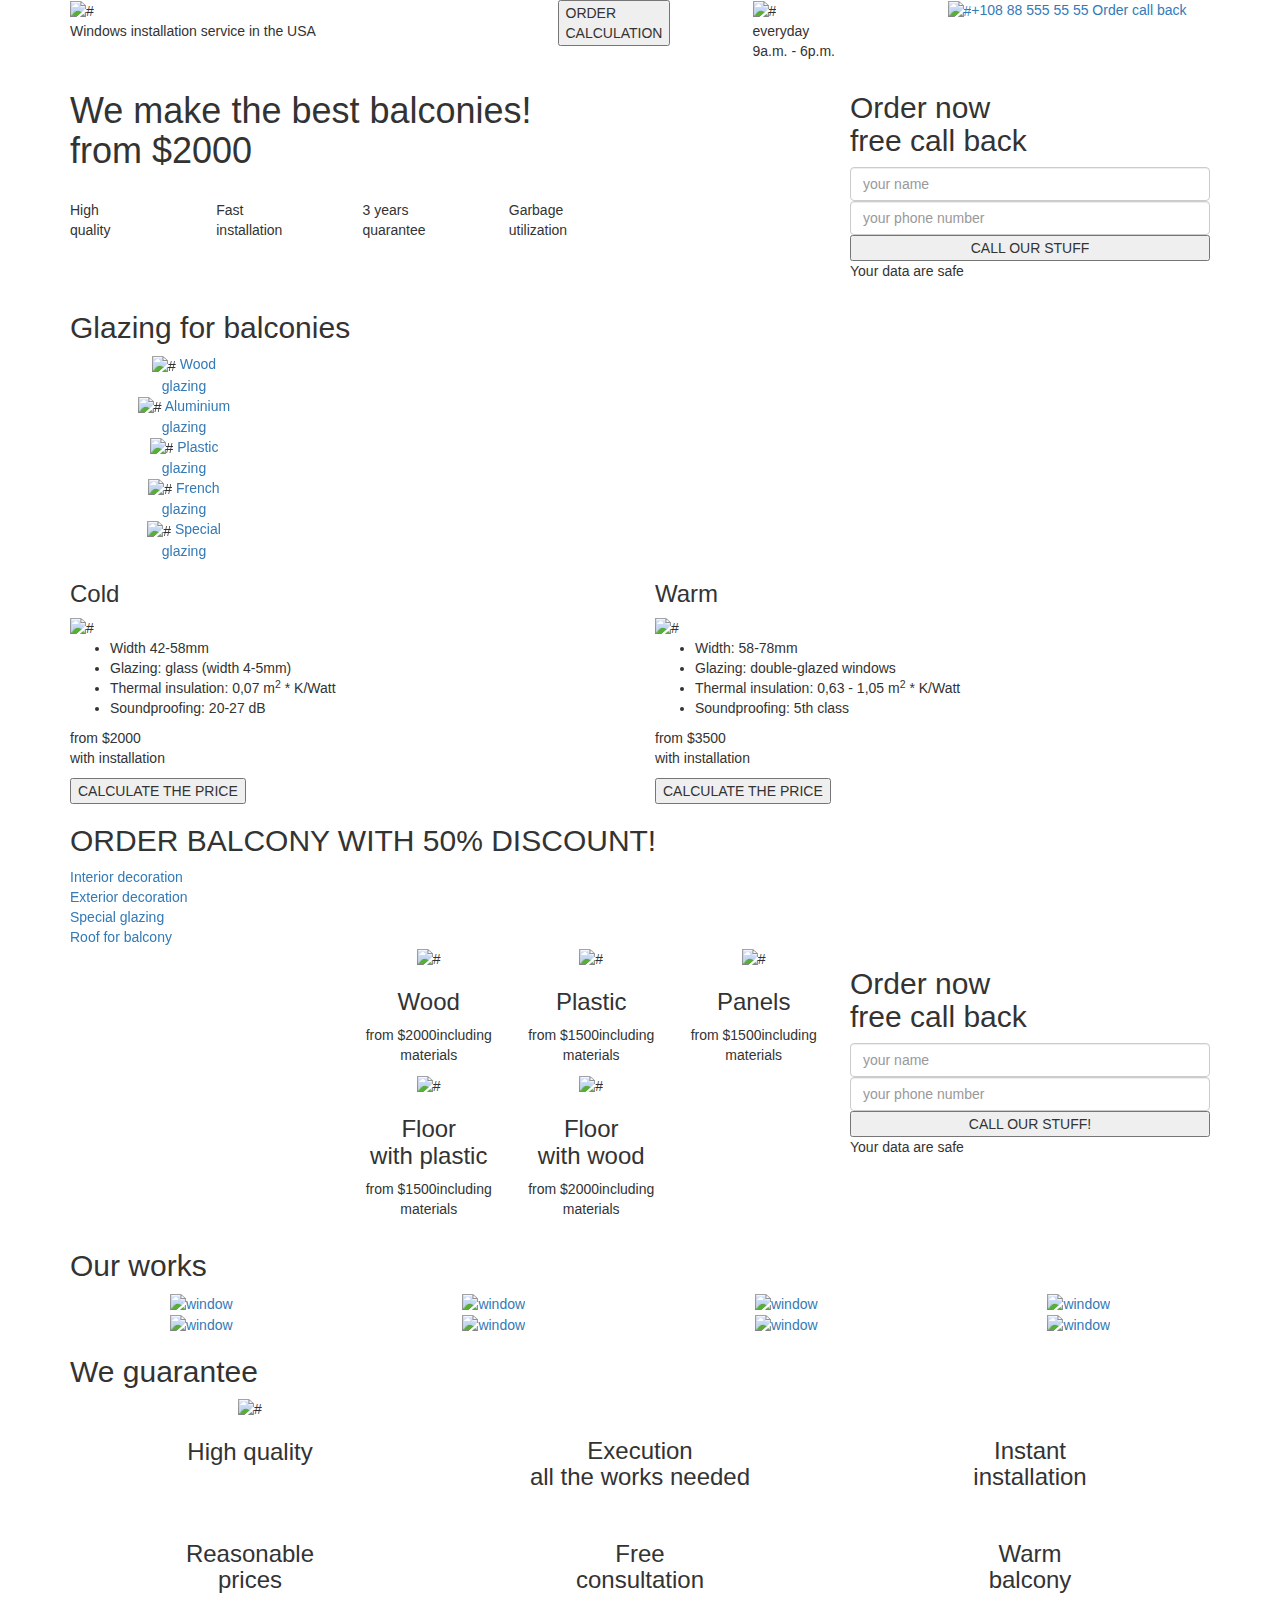
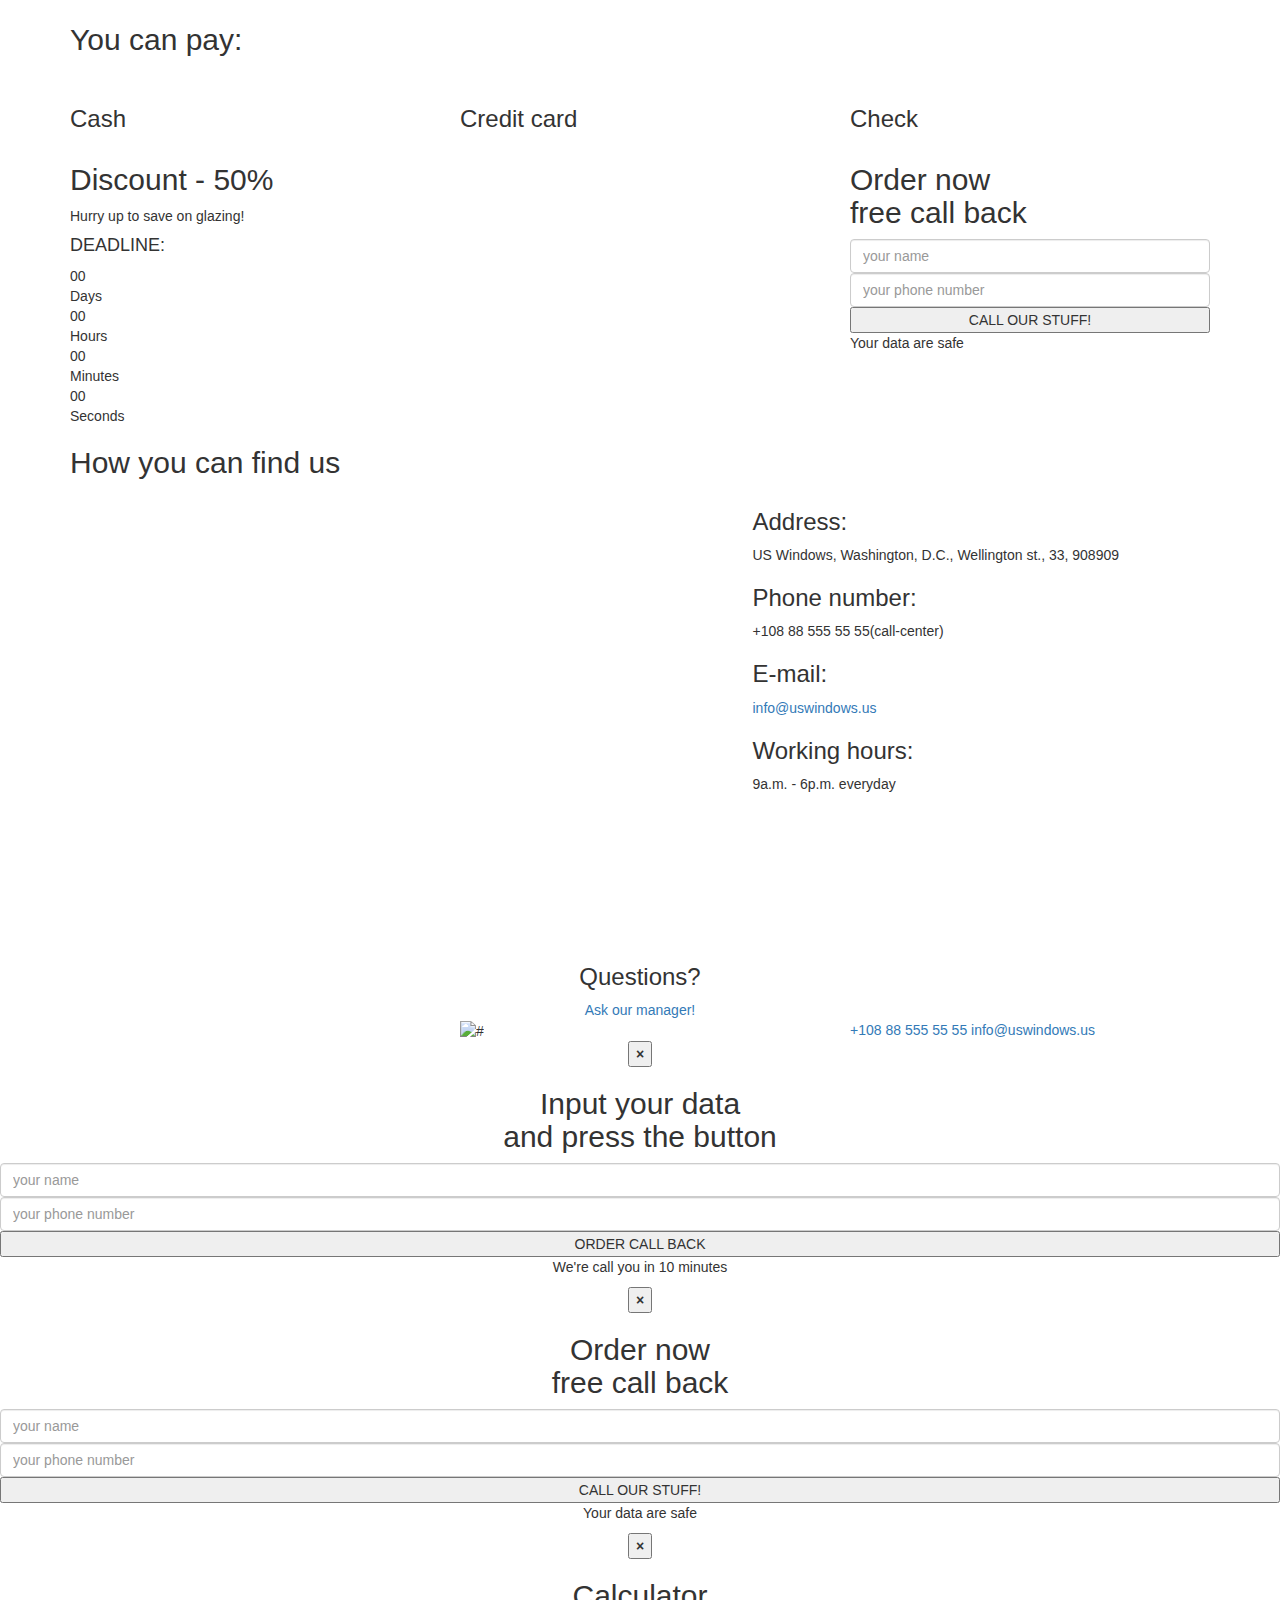
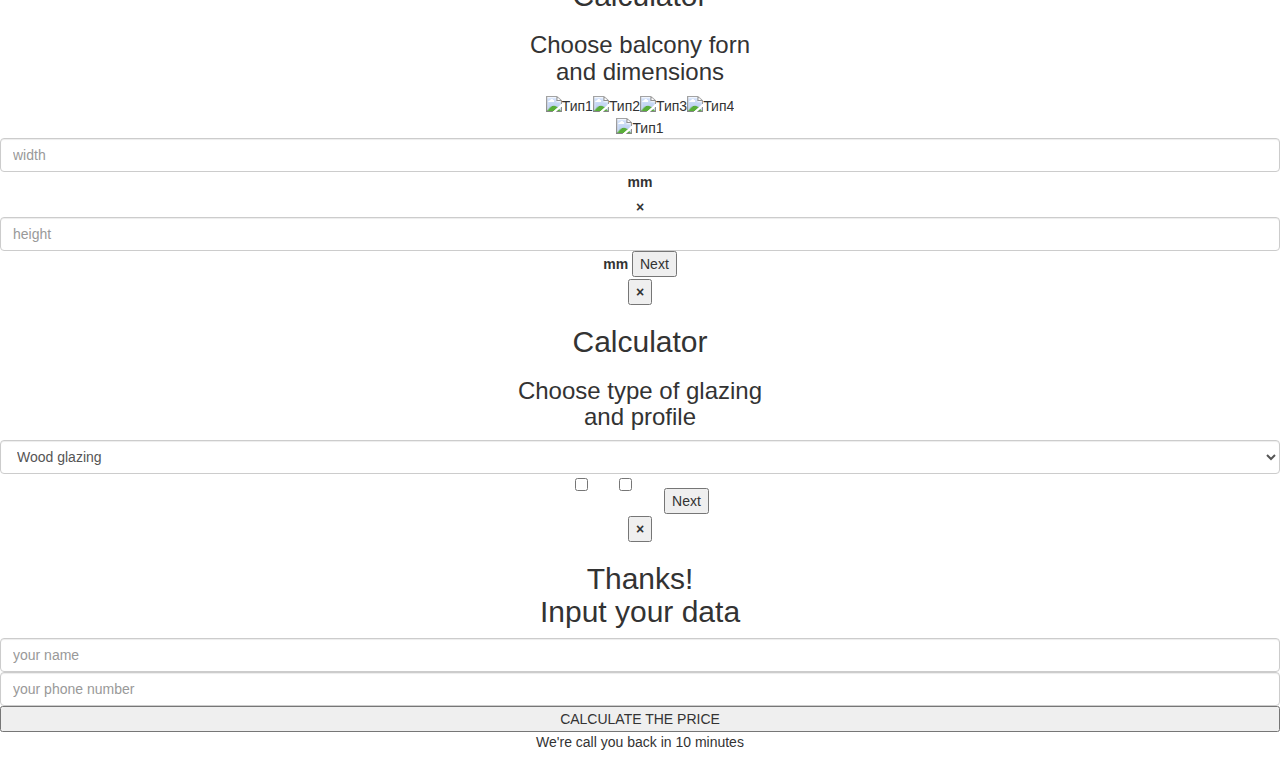
==== USWindows/index.html @ 5ca2c66a "US Windows website" ====
<!DOCTYPE html><html lang="en"><head><meta charset="utf-8"><meta http-equiv="X-UA-Compatible" content="IE=edge"><meta name="viewport" content="width=device-width,initial-scale=1"><link rel="icon" href="/favicon.ico"><title>USA Windows</title><link href="assets/css/bootstrap.css" rel="stylesheet"><!-- Favicon --><link rel="apple-touch-icon" sizes="57x57" href="assets/img/favicon/apple-icon-57x57.png"><link rel="apple-touch-icon" sizes="60x60" href="assets/img/favicon/apple-icon-60x60.png"><link rel="apple-touch-icon" sizes="72x72" href="assets/img/favicon/apple-icon-72x72.png"><link rel="apple-touch-icon" sizes="76x76" href="assets/img/favicon/apple-icon-76x76.png"><link rel="apple-touch-icon" sizes="114x114" href="assets/img/favicon/apple-icon-114x114.png"><link rel="apple-touch-icon" sizes="120x120" href="assets/img/favicon/apple-icon-120x120.png"><link rel="apple-touch-icon" sizes="144x144" href="assets/img/favicon/apple-icon-144x144.png"><link rel="apple-touch-icon" sizes="152x152" href="assets/img/favicon/apple-icon-152x152.png"><link rel="apple-touch-icon" sizes="180x180" href="assets/img/favicon/apple-icon-180x180.png"><link rel="icon" type="image/png" sizes="192x192" href="assets/img/favicon/android-icon-192x192.png"><link rel="icon" type="image/png" sizes="32x32" href="assets/img/favicon/favicon-32x32.png"><link rel="icon" type="image/png" sizes="96x96" href="assets/img/favicon/favicon-96x96.png"><link rel="icon" type="image/png" sizes="16x16" href="assets/img/favicon/favicon-16x16.png"><link rel="manifest" href="assets/img/favicon/manifest.json"><meta name="msapplication-TileColor" content="#ffffff"><meta name="msapplication-TileImage" content="assets/img/favicon/ms-icon-144x144.png"><meta name="theme-color" content="#ffffff"><!-- OGTags --><!-- Primary Meta Tags --><title>USA Windows</title><meta name="title" content="USA Windows"><meta name="description" content="Number one windows installation service in the USA"><!-- Open Graph / Facebook --><meta property="og:type" content="website"><meta property="og:url" content="https://metatags.io/"><meta property="og:title" content="USA Windows"><meta property="og:description" content="Number one windows installation service in the USA"><meta property="og:image" content="https://metatags.io/assets/meta-tags-16a33a6a8531e519cc0936fbba0ad904e52d35f34a46c97a2c9f6f7dd7d336f2.png"><!-- Twitter --><meta property="twitter:card" content="summary_large_image"><meta property="twitter:url" content="https://metatags.io/"><meta property="twitter:title" content="USA Windows"><meta property="twitter:description" content="Number one windows installation service in the USA"><meta property="twitter:image" content="https://metatags.io/assets/meta-tags-16a33a6a8531e519cc0936fbba0ad904e52d35f34a46c97a2c9f6f7dd7d336f2.png"><!-- Style --><link href="/assets/css/style.min.css" rel="stylesheet"></head><body><!-- Header --><header class="header"><div class="container"><div class="row"><div class="col-md-5 col-sm-3 col-xs-12"><div class="logo"><div class="logo_img"><img src="assets/img/header/logo.svg" alt="#"></div><p>Windows installation service in the USA</p></div></div><div class="col-md-2 col-sm-3 col-xs-12"><div class="header_btn_wrap"><div class="header_btn_wrap_block"><button class="header_btn text-uppercase text-left popup_engineer_btn">Order<br>calculation</button></div></div></div><div class="col-md-2 col-sm-3 col-xs-6 text-left"><div class="working_hours"><div class="working_hours_img"><img src="assets/img/header/clock.png" alt="#"></div><p>everyday<span><br>9a.m. - 6p.m.</span></p></div></div><div class="col-md-3 col-sm-3 col-xs-6"><div class="contact_us"><div class="contact_us_wrap"><a href="#"><img src="assets/img/header/phone.png" alt="#">+108 88 555 55 55</a> <a class="phone_link" href="#">Order call back</a></div></div></div></div></div></header><!-- Main --><main class="main"><div class="container"><div class="row"><div class="col-lg-6 col-md-7 wow fadeInLeft"><h1><span>We make the best balconies!<br></span>from $2000</h1><div class="main_features"><div class="row"><div class="col-sm-3 col-xs-6"><div class="main_features_block"><img src="assets/img/main/icons/quality.png" alt=""><p>High<br>quality</p></div></div><div class="col-sm-3 col-xs-6"><div class="main_features_block"><img src="assets/img/main/icons/time.png" alt=""><p>Fast<br>installation</p></div></div><div class="col-sm-3 col-xs-6"><div class="main_features_block"><img class="small_img" src="assets/img/main/icons/guaranty.png" alt=""><p>3 years<br>quarantee</p></div></div><div class="col-sm-3 col-xs-6"><div class="main_features_block"><img class="small_img" src="assets/img/main/icons/delivery.png" alt=""><p>Garbage<br>utilization</p></div></div></div></div></div><div class="col-lg-4 col-lg-offset-2 col-md-5 col-md-offset-0 col-sm-8 col-sm-offset-2 col-xs-12 wow fadeInRight"><form class="form main_form" action="#"><h2>Order now<br><span>free call back</span></h2><input class="form-control form_input" name="user_name" required type="text" placeholder="your name"> <input class="form-control form_input" name="user_phone" required type="text" placeholder="your phone number"> <button class="text-uppercase btn-block button" name="submit" type="submit">Call our stuff</button><p class="form_notice">Your data are safe</p></form></div></div></div></main><!-- Glazing --><section class="glazing"><div class="container"><div class="section_header"><h2>Glazing for balconies</h2><div class="section_header_sub"></div></div><!-- Slider --><div class="glazing_slider"><div class="glazing_block text-center wow fadeInUp"><img src="assets/img/glazing/icons/1.png" alt="#"> <a class="tree_link">Wood<br>glazing</a></div><div class="glazing_block text-center wow fadeInUp" data-wow-delay="0.1s"><img src="assets/img/glazing/icons/2.png" alt="#"> <a class="aluminum_link">Aluminium<br>glazing</a></div><div class="glazing_block text-center wow fadeInUp" data-wow-delay="0.2s"><img src="assets/img/glazing/icons/3.png" alt="#"> <a class="plastic_link">Plastic<br>glazing</a></div><div class="glazing_block text-center wow fadeInUp" data-wow-delay="0.3s"><img src="assets/img/glazing/icons/4.png" alt="#"> <a class="french_link">French<br>glazing</a></div><div class="glazing_block text-center wow fadeInUp" data-wow-delay="0.4s"><img src="assets/img/glazing/icons/5.png" alt="#"> <a class="rise_link">Special<br>glazing</a></div></div><!-- Tree --><div class="row tree glazing_content faded"><div class="col-md-6 no-padding"><div class="glazing_cold"><h3>Cold</h3><img src="assets/img/glazing/img_cold.png" alt="#"><ul><li>Width 42-58mm</li><li>Glazing: glass (width 4-5mm)</li><li>Thermal insulation: 0,07 m<sup>2</sup> * K/Watt</li><li>Soundproofing: 20-27 dB</li></ul></div><div class="glazing_price"><p>from $2000<br><span>with installation</span></p><button class="button glazing_price_btn text-uppercase popup_calc_btn">Calculate the price</button></div></div><div class="col-md-6 no-padding"><div class="glazing_warm"><h3>Warm</h3><img src="assets/img/glazing/img_warm.png" alt="#"><ul><li>Width: 58-78mm</li><li>Glazing: double-glazed windows</li><li>Thermal insulation: 0,63 - 1,05 m<sup>2</sup> * K/Watt</li><li>Soundproofing: 5th class</li></ul></div><div class="glazing_price"><p>from $3500<br><span>with installation</span></p><button class="button glazing_price_btn text-uppercase popup_calc_btn">Calculate the price</button></div></div></div><!-- Aluminum --><div class="row aluminum glazing_content faded"><div class="col-md-6 no-padding"><div class="glazing_cold"><h3>Cold</h3><img src="assets/img/glazing/aluminum/cold.jpg" alt="#"><ul><li>Width 40-50 mm</li><li>Glazing: glass (width 4-5mm)</li><li>Thermal insulation: 0,07 m<sup>2</sup> * K/Watt</li><li>Soundproofing: 20-27 dB</li></ul></div><div class="glazing_price"><p>from $3400<br><span>with installation</span></p><button class="button glazing_price_btn text-uppercase popup_calc_btn">Calculate the price</button></div></div><div class="col-md-6 no-padding"><div class="glazing_warm"><h3>Warm</h3><img src="assets/img/glazing/aluminum/warm.jpg" alt="#"><ul><li>Width: 60-68 mm</li><li>Glazing: double-glazed windows</li><li>Thermal insulation: 0,63 - 1,05 m<sup>2</sup> * K/Watt</li><li>Soundproofing: 5th class</li></ul></div><div class="glazing_price"><p>from $7500<br><span>with installation</span></p><button class="button glazing_price_btn text-uppercase popup_calc_btn">Calculate the price</button></div></div></div><!-- Plastic --><div class="row plastic glazing_content faded"><div class="col-md-6 col-md-offset-3 no-padding"><div class="glazing_warm"><h3>Warm</h3><img src="assets/img/glazing/plastic/warm.jpg" alt="#"><ul><li>Width: 58-70 mm</li><li>Glazing: double-glazed windows</li><li>Thermal insulation: 0,63 - 1,05 m<sup>2</sup> * K/Watt</li><li>Soundproofing: 5th class</li></ul></div><div class="glazing_price"><p>from $4800<br><span>with installation</span></p><button class="button glazing_price_btn text-uppercase popup_calc_btn">Calculate the price</button></div></div></div><!-- French --><div class="row french glazing_content faded"><div class="col-md-6 no-padding"><div class="glazing_cold"><h3>Plastic</h3><img src="assets/img/glazing/french/plastic.jpg" alt="#"><ul><li>Width: 58-70 mm</li><li>Glazing: double-glazed windows</li><li>Thermal insulation: 0,63 - 1,05 m<sup>2</sup> * K/Watt</li><li>Soundproofing: 5th class</li></ul></div><div class="glazing_price"><p>from $5300<br><span>with installation</span></p><button class="button glazing_price_btn text-uppercase popup_calc_btn">Calculate the price</button></div></div><div class="col-md-6 no-padding"><div class="glazing_warm"><h3>Aluminium</h3><img src="assets/img/glazing/french/aluminum.jpg" alt="#"><ul><li>Width: 60-68 mm</li><li>Glazing: double-glazed windows</li><li>Thermal insulation: 0,63 - 1,05 m<sup>2</sup> * K/Watt</li><li>Soundproofing: 5th class</li></ul></div><div class="glazing_price"><p>from $8000<br><span>with installation</span></p><button class="button glazing_price_btn text-uppercase popup_calc_btn">Calculate the price</button></div></div></div><!-- Rise --><div class="row rise glazing_content faded"><div class="col-md-6 no-padding"><div class="glazing_cold"><h3>Aluminium</h3><img src="assets/img/glazing/rise/aluminum.jpg" alt="#"><ul><li>Width: 40-50 mm</li><li>Glazing: glass (width 4-5mm)</li><li>Thermal insulation: 0,07m<sup>2</sup> * K/Watt</li><li>Soundproofing: 20-27 dB</li></ul></div><div class="glazing_price"><p>from $4000<br><span>with installation</span></p><button class="button glazing_price_btn text-uppercase popup_calc_btn">Calculate the price</button></div></div><div class="col-md-6 no-padding"><div class="glazing_warm"><h3>Wood</h3><img src="assets/img/glazing/rise/tree.jpg" alt="#"><ul><li>Width: 40-50 mm</li><li>Glazing: glass (width 4-5mm)</li><li>Thermal insulation: 0,07m<sup>2</sup> * K/Watt</li><li>Soundproofing: 20-27 dB</li></ul></div><div class="glazing_price"><p>from $8000<br><span>with installation</span></p><button class="button glazing_price_btn text-uppercase popup_calc_btn">Calculate the price</button></div></div></div></div></section><!-- Decoration --><section class="decoration"><div class="container"><div class="section_header"><h2>ORDER BALCONY WITH 50% DISCOUNT!</h2><div class="section_header_sub"></div></div><!-- Slider --><div class="decoration_slider"><div class="decoration_item wow fadeInUp"><div class="internal_link no_click after_click"><a>Interior decoration</a></div></div><div class="decoration_item wow fadeInUp" data-wow-delay="0.1s"><div class="external_link no_click"><a>Exterior decoration</a></div></div><div class="decoration_item wow fadeInUp" data-wow-delay="0.2s"><div class="rising_link no_click"><a>Special glazing</a></div></div><div class="decoration_item wow fadeInUp" data-wow-delay="0.3s"><div class="roof_link no_click"><a>Roof for balcony</a></div></div></div><div class="decoration_content"><div class="row"><!-- internal --><div class="internal"><div class="col-lg-3 col-md-4 col-md-offset-0 col-sm-6 col-sm-offset-3 col-xs-8 col-xs-offset-2 no-padding"><div class="decoration_img"><img src="assets/img/decoration/decoration_img.png" alt=""></div></div><!-- Material --><div class="col-lg-5 col-md-8 col-xs-12"><div class="row"><div class="col-lg-4 col-md-4 col-sm-4 col-xs-6"><div class="decoration_content_material text-center"><img src="assets/img/decoration/material/lining.png" alt="#"><h3>Wood</h3><p>from $2000<span>including materials</span></p></div></div><div class="col-lg-4 col-md-4 col-sm-4 col-xs-6"><div class="decoration_content_material text-center"><img src="assets/img/decoration/material/plastic.png" alt="#"><h3>Plastic</h3><p>from $1500<span>including materials</span></p></div></div><div class="col-lg-4 col-md-4 col-sm-4 col-xs-6"><div class="decoration_content_material text-center"><img src="assets/img/decoration/material/pvh.png" alt="#"><h3>Panels</h3><p>from $1500<span>including materials</span></p></div></div><div class="col-lg-4 col-md-4 col-sm-4 col-xs-6"><div class="decoration_content_material text-center"><img src="assets/img/decoration/material/laminate.png" alt="#"><h3>Floor<br>with plastic</h3><p>from $1500<span>including materials</span></p></div></div><div class="col-lg-4 col-md-4 col-sm-4 col-xs-6"><div class="decoration_content_material text-center"><img src="assets/img/decoration/material/tree.png" alt="#"><h3>Floor<br>with wood</h3><p>from $2000<span>including materials</span></p></div></div></div></div><div class="col-lg-4 col-lg-offset-0 col-md-6 col-md-offset-3 col-sm-8 col-sm-offset-2 col-xs-12"><form class="form main_form decoration_form" action="#"><h2>Order now<br><span>free call back</span></h2><input class="form-control form_input" name="user_name" required type="text" placeholder="your name"> <input class="form-control form_input" name="user_phone" required type="text" placeholder="your phone number"> <button class="text-uppercase btn-block button" name="submit" type="submit">Call our stuff!</button><p class="form_notice">Your data are safe</p></form></div></div><!-- /internal --><!-- external --><div class="external"><div class="col-lg-3 col-md-4 col-md-offset-0 col-sm-6 col-sm-offset-3 col-xs-8 col-xs-offset-2 no-padding"><div class="decoration_img"><img src="assets/img/decoration/2/decoration2_img.png" alt="" style="margin-top: 3rem;"></div></div><!-- Material --><div class="col-lg-5 col-md-8 col-xs-12"><div class="row"><div class="col-lg-4 col-md-4 col-sm-4 col-xs-6"><div class="decoration_content_material text-center"><img src="assets/img/decoration/2/metal.png" alt="#"><h3>Metal<br>exterior</h3><p>from $1000<span>including materials</span></p></div></div><div class="col-lg-4 col-md-4 col-sm-4 col-xs-6"><div class="decoration_content_material text-center"><img src="assets/img/decoration/2/plastic.png" alt="#"><h3>Plastic<br>exterior</h3><p>from $1200<span>including materials</span></p></div></div><div class="col-lg-4 col-md-4 col-sm-4 col-xs-6"><div class="decoration_content_material text-center"><img src="assets/img/decoration/2/profnastil.png" alt="#"><h3>Compose<br>exterior</h3><p>from $1500<span>including materials</span></p></div></div><div class="col-lg-4 col-md-4 col-sm-4 col-xs-6"><div class="decoration_content_material text-center"><img src="assets/img/decoration/2/tree.png" alt="#"><h3>Wood<br>exterior</h3><p>from $1800<span>including materials</span></p></div></div><div class="col-lg-4 col-md-4 col-sm-4 col-xs-6"><div class="decoration_content_material text-center"><img src="assets/img/decoration/2/vinil.png" alt="#"><h3>Vinyl<br>exterior</h3><p>from $2200<span>including materials</span></p></div></div></div></div><div class="col-lg-4 col-lg-offset-0 col-md-6 col-md-offset-3 col-sm-8 col-sm-offset-2 col-xs-12"><form class="form main_form decoration_form" action="#"><h2>Order now<br><span>free call back</span></h2><input class="form-control form_input" name="user_name" required type="text" placeholder="your name"> <input class="form-control form_input" name="user_phone" required type="text" placeholder="your phone number"> <button class="text-uppercase btn-block button" name="submit" type="submit">Call our stuff</button><p class="form_notice">Your data are safe</p></form></div></div><!-- external --><!-- rising --><div class="rising"><div class="col-lg-3 col-md-4 col-md-offset-0 col-sm-6 col-sm-offset-3 col-xs-8 col-xs-offset-2 no-padding"><div class="decoration_img"><img src="assets/img/decoration/3/decoration3_img.jpg" alt="" style="margin-top: 3rem;"></div></div><!-- Material --><div class="col-lg-5 col-md-8 col-xs-12"><div class="row"><div class="col-lg-4 col-md-4 col-sm-4 col-xs-6"><div class="decoration_content_material text-center"><img src="assets/img/decoration/3/aluminum.png" alt="#"><h3>Aluminium</h3><p>from $1000<span>including materials</span></p></div></div><div class="col-lg-4 col-md-4 col-sm-4 col-xs-6"><div class="decoration_content_material text-center"><img src="assets/img/decoration/3/bezram.png" alt="#"><h3>Without<br>frames</h3><p>from $1200<span>including materials</span></p></div></div><div class="col-lg-4 col-md-4 col-sm-4 col-xs-6"><div class="decoration_content_material text-center"><img src="assets/img/decoration/3/pvh.png" alt="#"><h3>Special material</h3><p>from $1500<span>including materials</span></p></div></div><div class="col-lg-4 col-md-4 col-sm-4 col-xs-6"><div class="decoration_content_material text-center"><img src="assets/img/decoration/3/tree.png" alt="#"><h3>Wood</h3><p>from $1800<span>including materials</span></p></div></div></div></div><div class="col-lg-4 col-lg-offset-0 col-md-6 col-md-offset-3 col-sm-8 col-sm-offset-2 col-xs-12"><form class="form main_form decoration_form" action="#"><h2>Order now<br><span>free call back</span></h2><input class="form-control form_input" name="user_name" required type="text" placeholder="your name"> <input class="form-control form_input" name="user_phone" required type="text" placeholder="your phone number"> <button class="text-uppercase btn-block button" name="submit" type="submit">Call our stuff!</button><p class="form_notice">Your data are safe</p></form></div></div><!-- /rising --><!-- roof --><div class="roof"><div class="col-lg-3 col-md-4 col-md-offset-0 col-sm-6 col-sm-offset-3 col-xs-8 col-xs-offset-2 no-padding"><div class="decoration_img"><img src="assets/img/decoration/4/decoration4_img.png" alt="" style="margin-top: 3rem;"></div></div><!-- Material --><div class="col-lg-5 col-md-8 col-xs-12"><div class="row"><div class="col-lg-4 col-md-4 col-sm-4 col-xs-6"><div class="decoration_content_material text-center"><img src="assets/img/decoration/4/gofrolist.png" alt="#"><h3>Compose material</h3><p>from $800<span>including materials</span></p></div></div><div class="col-lg-4 col-md-4 col-sm-4 col-xs-6"><div class="decoration_content_material text-center"><img src="assets/img/decoration/4/metallocherepitsa.png" alt="#"><h3>Metal</h3><p>from $1000<span>including materials</span></p></div></div><div class="col-lg-4 col-md-4 col-sm-4 col-xs-6"><div class="decoration_content_material text-center"><img src="assets/img/decoration/4/ondulin.png" alt="#"><h3>Special</h3><p>from $1400<span>including materials</span></p></div></div><div class="col-lg-4 col-md-4 col-sm-4 col-xs-6"><div class="decoration_content_material text-center"><img src="assets/img/decoration/4/polikarbonat.png" alt="#"><h3>Polycarbonate</h3><p>from $1600<span>including materials</span></p></div></div><div class="col-lg-4 col-md-4 col-sm-4 col-xs-6"><div class="decoration_content_material text-center"><img src="assets/img/decoration/4/steklopaket.png" alt="#"><h3>Glass</h3><p>from $2000<span>including materials</span></p></div></div></div></div><div class="col-lg-4 col-lg-offset-0 col-md-6 col-md-offset-3 col-sm-8 col-sm-offset-2 col-xs-12"><form class="form main_form decoration_form" action="#"><h2>Order now<br><span>free call back</span></h2><input class="form-control form_input" name="user_name" required type="text" placeholder="your name"> <input class="form-control form_input" name="user_phone" required type="text" placeholder="your phone number"> <button class="text-uppercase btn-block button" name="submit" type="submit">Call our stuff!</button><p class="form_notice">Your data are safe</p></form></div></div><!-- /roof --></div><!-- row --></div><!-- decoration_content --></div><!-- container --></section><div class="overlay"></div><!-- Our works --><section class="works"><div class="container"><div class="section_header"><h2>Our works</h2><div class="section_header_sub"></div></div><div class="row"><div class="col-lg-3 col-md-4 col-sm-6 col-xs-12 text-center wow fadeIn"><a href="assets/img/our_works/big_img/1.png"><img class="preview" src="assets/img/our_works/1.png" alt="window"></a></div><div class="col-lg-3 col-md-4 col-sm-6 col-xs-12 text-center wow fadeIn" data-wow-delay="0.1s"><a href="assets/img/our_works/big_img/2.png"><img class="preview" src="assets/img/our_works/2.png" alt="window"></a></div><div class="col-lg-3 col-md-4 col-sm-6 col-xs-12 text-center wow fadeIn" data-wow-delay="0.2s"><a href="assets/img/our_works/big_img/3.png"><img class="preview" src="assets/img/our_works/3.png" alt="window"></a></div><div class="col-lg-3 col-md-4 col-sm-6 col-xs-12 text-center wow fadeIn" data-wow-delay="0.3s"><a href="assets/img/our_works/big_img/4.png"><img class="preview" src="assets/img/our_works/4.png" alt="window"></a></div><div class="col-lg-3 col-md-4 col-sm-6 col-xs-12 text-center wow fadeIn" data-wow-delay="0.4s"><a href="assets/img/our_works/big_img/5.png"><img class="preview" src="assets/img/our_works/5.png" alt="window"></a></div><div class="col-lg-3 col-md-4 col-sm-6 col-xs-12 text-center wow fadeIn" data-wow-delay="0.5s"><a href="assets/img/our_works/big_img/6.png"><img class="preview" src="assets/img/our_works/6.png" alt="window"></a></div><div class="col-lg-3 col-md-4 col-sm-6 col-xs-12 text-center wow fadeIn" data-wow-delay="0.6s"><a href="assets/img/our_works/big_img/7.png"><img class="preview" src="assets/img/our_works/7.png" alt="window"></a></div><div class="col-lg-3 col-md-4 col-sm-6 col-xs-12 text-center wow fadeIn" data-wow-delay="0.7s"><a href="assets/img/our_works/big_img/8.png"><img class="preview" src="assets/img/our_works/8.png" alt="window"></a></div></div></div></section><!-- Guarantees --><section class="guarantees"><div class="container"><div class="section_header guarantees_header"><h2>We guarantee</h2><div class="section_header_sub guarantees_header_sub"></div></div><div class="row"><div class="col-md-4 col-sm-6 col-xs-6 text-center wow fadeInUp"><div class="guarantees_block"><img src="assets/img/guarantees/1.png" alt="#"><h3>High quality</h3></div></div><div class="col-md-4 col-sm-6 col-xs-6 text-center wow fadeInUp" data-wow-delay="0.1s"><div class="guarantees_block"><img src="assets/img/guarantees/2.png" alt=""><h3>Execution<br>all the works needed</h3></div></div><div class="col-md-4 col-sm-6 col-xs-6 text-center wow fadeInUp" data-wow-delay="0.2s"><div class="guarantees_block"><img src="assets/img/guarantees/3.png" alt=""><h3>Instant<br>installation</h3></div></div><div class="col-md-4 col-sm-6 col-xs-6 text-center wow fadeInUp" data-wow-delay="0.3s"><div class="guarantees_block"><img src="assets/img/guarantees/4.png" alt=""><h3>Reasonable<br>prices</h3></div></div><div class="col-md-4 col-sm-6 col-xs-6 text-center wow fadeInUp" data-wow-delay="0.4s"><div class="guarantees_block"><img src="assets/img/guarantees/5.png" alt=""><h3>Free<br>consultation</h3></div></div><div class="col-md-4 col-sm-6 col-xs-6 text-center wow fadeInUp" data-wow-delay="0.5s"><div class="guarantees_block"><img src="assets/img/guarantees/6.png" alt=""><h3>Warm<br>balcony</h3></div></div></div></div></section><!-- Payment --><section class="payment"><div class="container"><div class="section_header payment_header"><h2>You can pay:</h2></div><div class="row"><div class="col-md-4 col-sm-4 wow bounceIn"><div class="payment_item"><div class="payment_img"><img src="assets/img/payment/wallet.png" alt=""></div><h3>Cash</h3></div></div><div class="col-md-4 col-sm-4 wow bounceIn" data-wow-delay="0.3s"><div class="payment_item"><div class="payment_img"><img src="assets/img/payment/credit-card.png" alt=""></div><h3>Credit card</h3></div></div><div class="col-md-4 col-sm-4 wow bounceIn" data-wow-delay="0.6s"><div class="payment_item"><div class="payment_img"><img src="assets/img/payment/museum.png" alt=""></div><h3>Check</h3></div></div></div></div></section><!-- Sale --><section class="sale"><div class="container"><div class="row"><div class="col-lg-5 col-md-6 wow fadeInLeft"><h2 class="sale_title">Discount - 50%</h2><p class="sale_subtitle">Hurry up to save on glazing!</p><div class="timer1" id="timer"><p></p><h4>DEADLINE:</h4><p></p><div class="container1"><div class="numbers1"><div><span id="days">08</span></div><div class="description1">Days</div></div><div class="numbers1"><div><span id="hours">18</span></div><div class="description1">Hours</div></div><div class="numbers1"><div><span id="minutes">33</span></div><div class="description1">Minutes</div></div><div class="numbers1"><div><span id="seconds">44</span></div><div class="description1">Seconds</div></div></div></div></div><div class="col-lg-4 col-lg-offset-3 col-md-5 col-md-offset-1 col-sm-8 col-sm-offset-2 wow fadeInRight"><form class="form main_form" action="#"><h2>Order now<br><span>free call back</span></h2><input class="form-control form_input" name="user_name" required type="text" placeholder="your name"> <input class="form-control form_input" name="user_phone" required type="text" placeholder="your phone number"> <button class="text-uppercase btn-block button" name="submit" type="submit">Call our stuff!</button><p class="form_notice">Your data are safe</p></form></div></div></div></section><!-- Contacts --><section class="contacts"><div class="container"><div class="section_header"><h2>How you can find us</h2><div class="section_header_sub"></div></div><div class="row"><div class="col-lg-6 col-md-6 wow fadeInLeft"><iframe src="https://www.google.com/maps/embed?pb=!1m18!1m12!1m3!1d32224.540150270117!2d-77.10959279825607!3d38.876766694243855!2m3!1f0!2f0!3f0!3m2!1i1024!2i768!4f13.1!3m3!1m2!1s0x89b7c6de5af6e45b%3A0xc2524522d4885d2a!2sWashington%2C%20DC%2C%20USA!5e0!3m2!1sen!2sua!4v1664215580135!5m2!1sen!2sua" width="550" height="450" style="border:0;" allowfullscreen="" loading="lazy" referrerpolicy="no-referrer-when-downgrade"></iframe></div><div class="col-lg-5 col-lg-offset-1 col-md-6 col-md-offset-0 wow fadeInRight"><div class="contacts_info"><h3>Address:</h3><p>US Windows, Washington, D.C., Wellington st., 33, 908909</p><h3>Phone number:</h3><p>+108 88 555 55 55<span>(call-center)</span></p><h3>E-mail:</h3><a href="#">info@uswindows.us</a><h3>Working hours:</h3><p>9a.m. - 6p.m. everyday</p></div></div></div></div></section><!-- Feedback --><section class="feedback"><div class="container"><div class="feedback_block text-center"><h3>Questions?</h3><a class="phone_link" href="#">Ask our manager!</a></div></div></section><!-- Footer --><footer class="footer"><div class="container"><div class="row"><div class="col-sm-4 col-sm-push-8 col-xs-12"><div class="contacts"><a class="phone" href="#">+108 88 555 55 55</a> <a class="email" href="#">info@uswindows.us</a></div></div><div class="col-sm-4 col-xs-12"><div class="logo"><img src="assets/img/header/logo.svg" alt="#"></div></div><div class="col-sm-4 col-sm-pull-8 col-xs-12"><div class="copyright"></div></div></div></div></footer><!-- Modals --><!-- Request a call --><div class="popup" data-modal><div class="popup_dialog"><div class="popup_content text-center"><button type="button" class="popup_close"><strong>&times;</strong></button><div class="popup_form"><form class="form" action="#"><h2>Input your data<br>and press the button</h2><input class="form-control form_input" name="user_name" required type="text" placeholder="your name"> <input class="form-control form_input" name="user_phone" required type="text" placeholder="your phone number"> <button class="text-uppercase btn-block button" name="submit" type="submit">Order call back</button><p class="form_notice">We're call you in 10 minutes</p></form></div></div></div></div><!-- Request an engineer --><div class="popup_engineer" data-modal><div class="popup_dialog"><div class="popup_content text-center"><button type="button" class="popup_close"><strong>&times;</strong></button><div class="popup_form"><form class="form" action="#"><h2>Order now<br><span>free call back</span></h2><input class="form-control form_input" name="user_name" required type="text" placeholder="your name"> <input class="form-control form_input" name="user_phone" required type="text" placeholder="your phone number"> <button class="text-uppercase btn-block button" name="submit" type="submit">Call our stuff!</button><p class="form_notice">Your data are safe</p></form></div></div></div></div><!-- Calculator --><div class="popup_calc" data-modal><div class="popup_dialog"><div class="popup_calc_content text-center"><button type="button" class="popup_calc_close"><strong>&times;</strong></button><h2>Calculator</h2><h3>Choose balcony forn<br>and dimensions</h3><div class="balcon_icons"><span class="balcon_icons_img do_image_more"><img src="assets/img/modal_calc/balkon/ba_01.png" alt="Тип1"></span><span class="balcon_icons_img"><img src="assets/img/modal_calc/balkon/ba_02.png" alt="Тип2"></span><span class="balcon_icons_img"><img src="assets/img/modal_calc/balkon/ba_03.png" alt="Тип3"></span><span class="balcon_icons_img"><img src="assets/img/modal_calc/balkon/ba_04.png" alt="Тип4"></span></div><div class="big_img text-center"><img src="assets/img/modal_calc/balkon/type1.png" alt="Тип1"> <img src="assets/img/modal_calc/balkon/type2.png" alt="Тип2"> <img src="assets/img/modal_calc/balkon/type3.png" alt="Тип3"> <img src="assets/img/modal_calc/balkon/type4.png" alt="Тип4"></div><input class="form-control" id="width" type="text" placeholder="width" required> <label for="width">mm</label><div class="multiplication"><strong>&times;</strong></div><input class="form-control" id="height" type="text" placeholder="height" required> <label for="height">mm</label> <button class="button popup_calc_button">Next</button></div></div></div><div class="popup_calc_profile" data-modal><div class="popup_dialog"><div class="popup_calc_profile_content text-center"><button type="button" class="popup_calc_profile_close"><strong>&times;</strong></button><h2>Calculator</h2><h3>Choose type of glazing<br>and profile</h3><select class="form-control" name="view" id="view_type"><option value="tree">Wood glazing</option><option value="aluminum">Aluminium glazing</option><option value="plastic">Plastic glazing</option><option value="french">Full-view glazing</option><option value="overhang">Special glazing</option></select> <img src="assets/img/modal_calc/icon_cold.png" alt=""> <label><input class="checkbox" type="checkbox" name="checkbox-test"> <span class="checkbox-custom" id="cold"></span> <span class="label">Cold</span></label> <img src="assets/img/modal_calc/icon_warm.png" alt=""> <label><input class="checkbox" type="checkbox" name="checkbox-test"> <span class="checkbox-custom" id="warm"></span> <span class="label">Warm</span></label> <button class="button popup_calc_profile_button">Next</button></div></div></div><div class="popup_calc_end" data-modal><div class="popup_dialog"><div class="popup_content text-center"><button type="button" class="popup_calc_end_close"><strong>&times;</strong></button><div class="popup_form"><form class="form" action="#" data-calc="end"><h2>Thanks!<br>Input your data</h2><input class="form-control form_input" name="user_name" required type="text" placeholder="your name"> <input class="form-control form_input" name="user_phone" required type="text" placeholder="your phone number"> <button class="text-uppercase btn-block button" name="submit" type="submit">Calculate the price</button><p class="form_notice">We're call you back in 10 minutes</p></form></div></div></div></div><script src="script.js"></script></body></html>
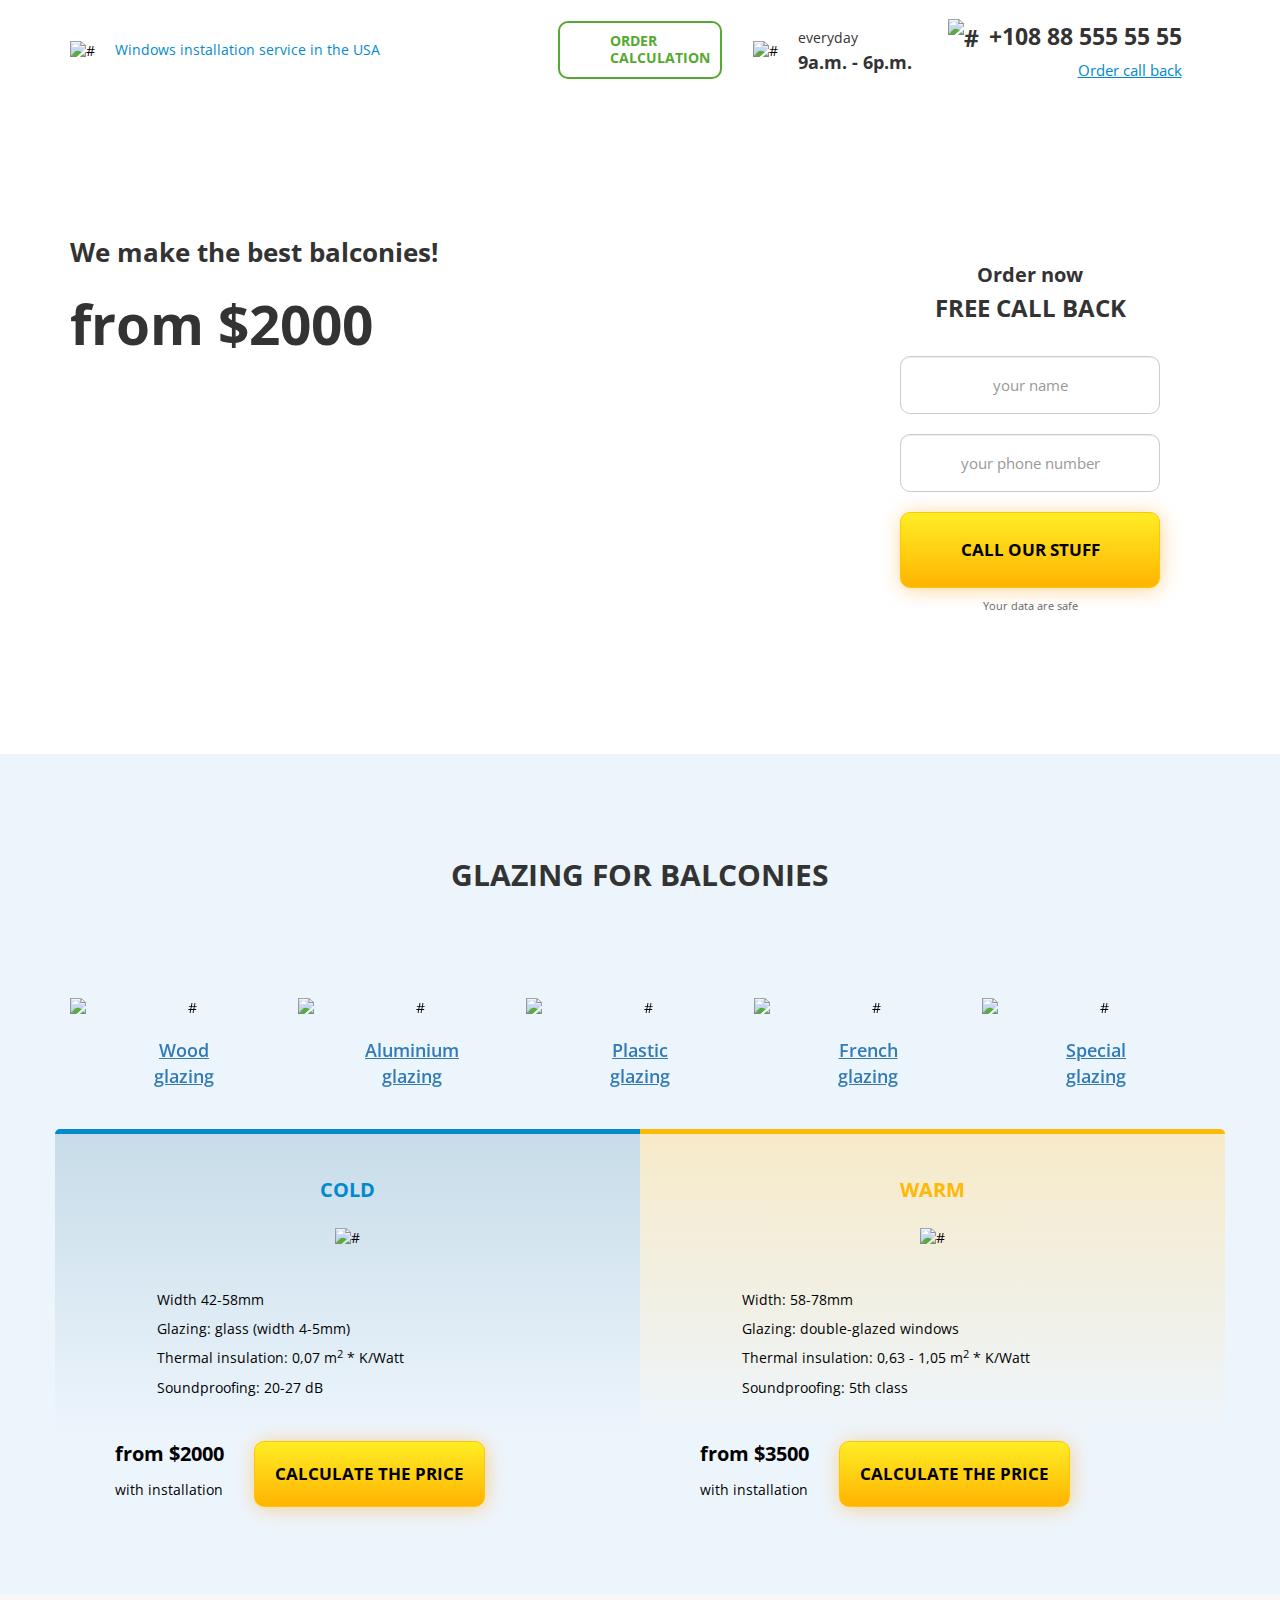
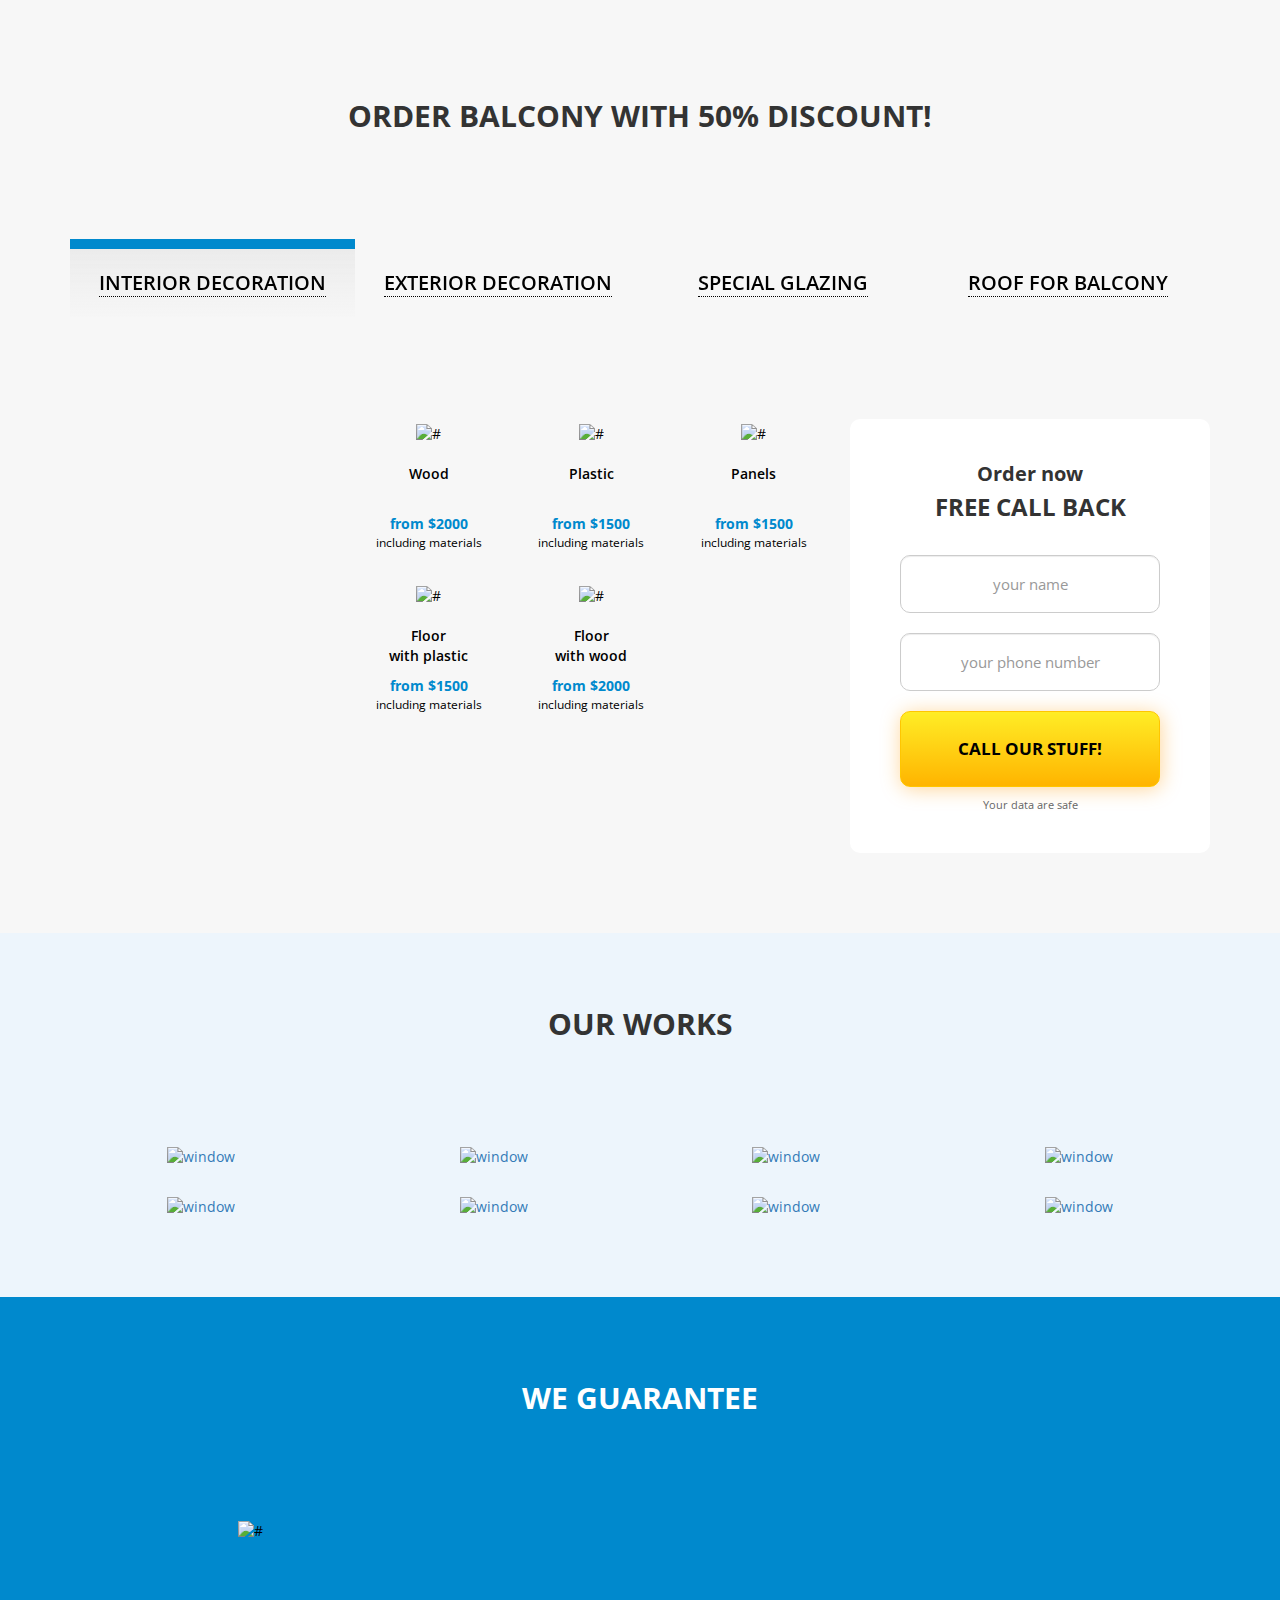
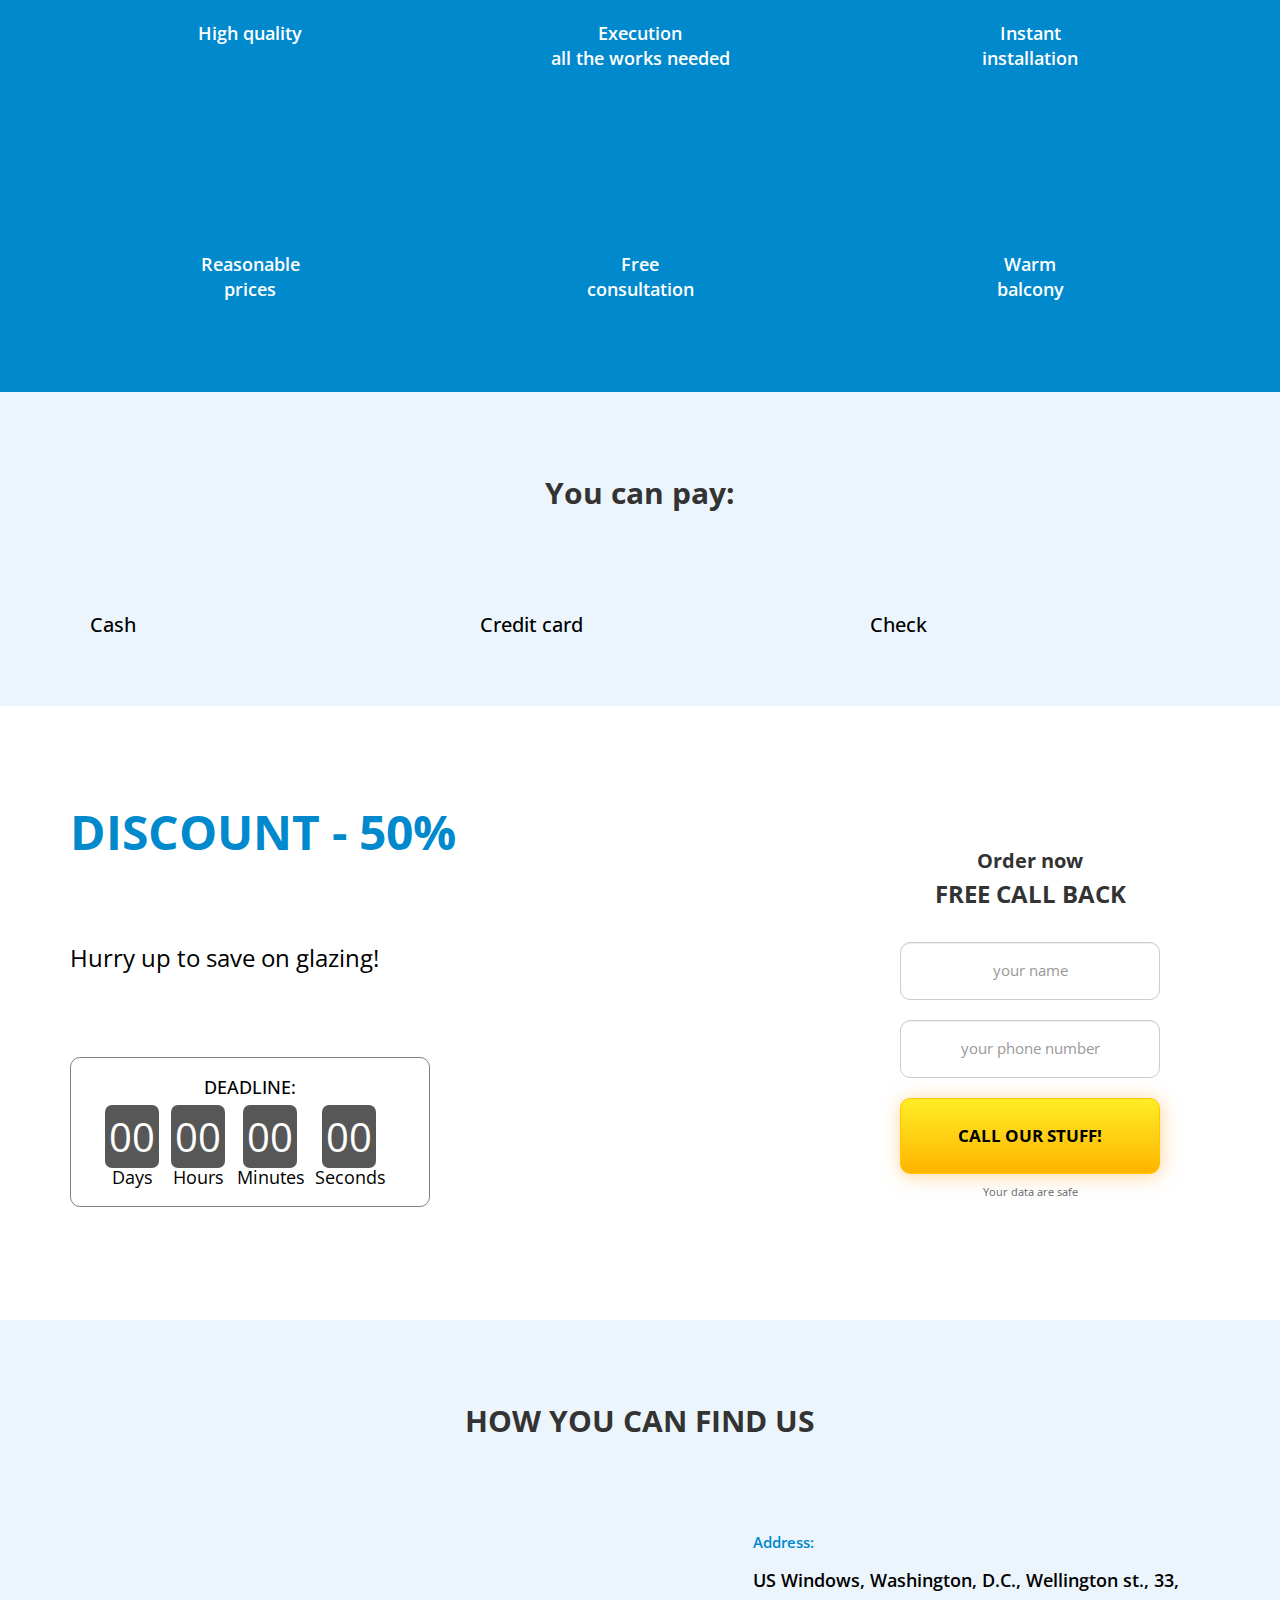
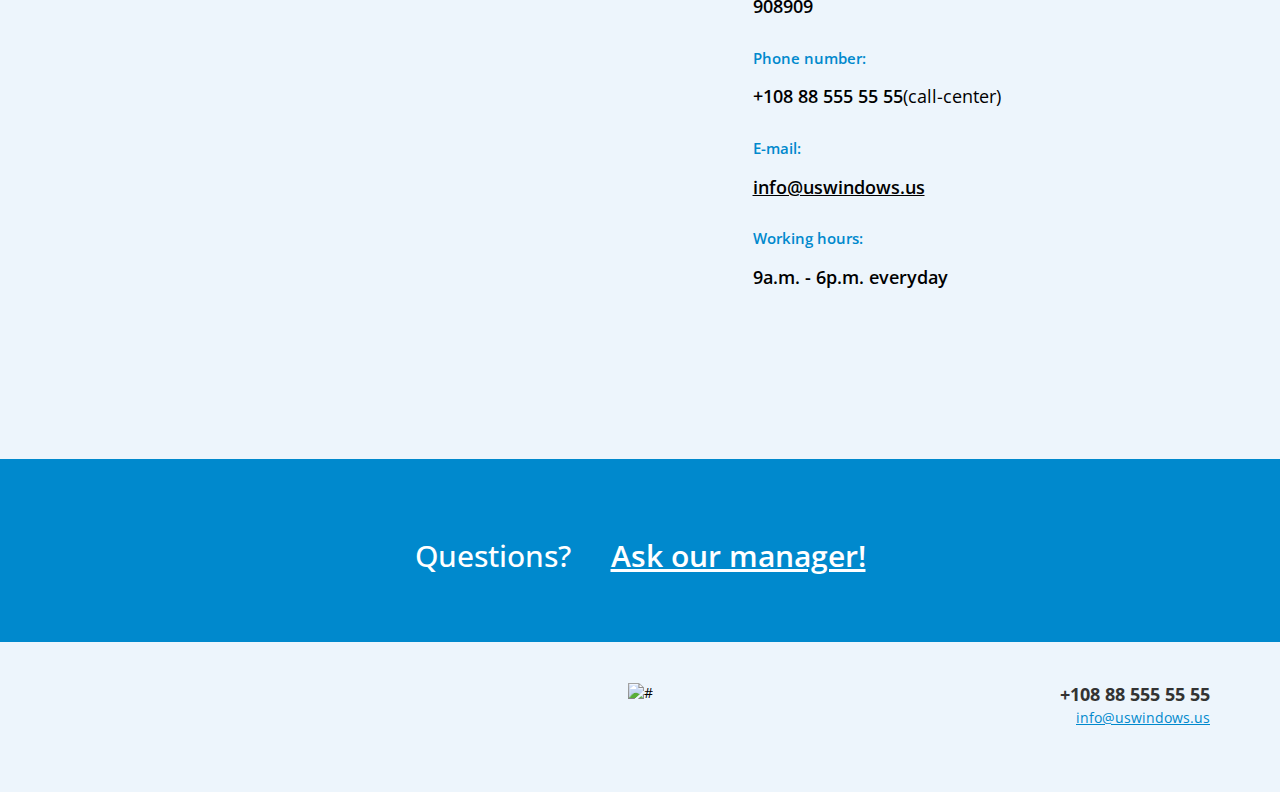
==== commit 1b552da8: "USWindows_website_download_to_GitHub_Pages" ====
--- a/USWindows/index.html
+++ b/USWindows/index.html
@@ -1 +1 @@
-<!DOCTYPE html><html lang="en"><head><meta charset="utf-8"><meta http-equiv="X-UA-Compatible" content="IE=edge"><meta name="viewport" content="width=device-width,initial-scale=1"><link rel="icon" href="/favicon.ico"><title>USA Windows</title><link href="assets/css/bootstrap.css" rel="stylesheet"><!-- Favicon --><link rel="apple-touch-icon" sizes="57x57" href="assets/img/favicon/apple-icon-57x57.png"><link rel="apple-touch-icon" sizes="60x60" href="assets/img/favicon/apple-icon-60x60.png"><link rel="apple-touch-icon" sizes="72x72" href="assets/img/favicon/apple-icon-72x72.png"><link rel="apple-touch-icon" sizes="76x76" href="assets/img/favicon/apple-icon-76x76.png"><link rel="apple-touch-icon" sizes="114x114" href="assets/img/favicon/apple-icon-114x114.png"><link rel="apple-touch-icon" sizes="120x120" href="assets/img/favicon/apple-icon-120x120.png"><link rel="apple-touch-icon" sizes="144x144" href="assets/img/favicon/apple-icon-144x144.png"><link rel="apple-touch-icon" sizes="152x152" href="assets/img/favicon/apple-icon-152x152.png"><link rel="apple-touch-icon" sizes="180x180" href="assets/img/favicon/apple-icon-180x180.png"><link rel="icon" type="image/png" sizes="192x192" href="assets/img/favicon/android-icon-192x192.png"><link rel="icon" type="image/png" sizes="32x32" href="assets/img/favicon/favicon-32x32.png"><link rel="icon" type="image/png" sizes="96x96" href="assets/img/favicon/favicon-96x96.png"><link rel="icon" type="image/png" sizes="16x16" href="assets/img/favicon/favicon-16x16.png"><link rel="manifest" href="assets/img/favicon/manifest.json"><meta name="msapplication-TileColor" content="#ffffff"><meta name="msapplication-TileImage" content="assets/img/favicon/ms-icon-144x144.png"><meta name="theme-color" content="#ffffff"><!-- OGTags --><!-- Primary Meta Tags --><title>USA Windows</title><meta name="title" content="USA Windows"><meta name="description" content="Number one windows installation service in the USA"><!-- Open Graph / Facebook --><meta property="og:type" content="website"><meta property="og:url" content="https://metatags.io/"><meta property="og:title" content="USA Windows"><meta property="og:description" content="Number one windows installation service in the USA"><meta property="og:image" content="https://metatags.io/assets/meta-tags-16a33a6a8531e519cc0936fbba0ad904e52d35f34a46c97a2c9f6f7dd7d336f2.png"><!-- Twitter --><meta property="twitter:card" content="summary_large_image"><meta property="twitter:url" content="https://metatags.io/"><meta property="twitter:title" content="USA Windows"><meta property="twitter:description" content="Number one windows installation service in the USA"><meta property="twitter:image" content="https://metatags.io/assets/meta-tags-16a33a6a8531e519cc0936fbba0ad904e52d35f34a46c97a2c9f6f7dd7d336f2.png"><!-- Style --><link href="/assets/css/style.min.css" rel="stylesheet"></head><body><!-- Header --><header class="header"><div class="container"><div class="row"><div class="col-md-5 col-sm-3 col-xs-12"><div class="logo"><div class="logo_img"><img src="assets/img/header/logo.svg" alt="#"></div><p>Windows installation service in the USA</p></div></div><div class="col-md-2 col-sm-3 col-xs-12"><div class="header_btn_wrap"><div class="header_btn_wrap_block"><button class="header_btn text-uppercase text-left popup_engineer_btn">Order<br>calculation</button></div></div></div><div class="col-md-2 col-sm-3 col-xs-6 text-left"><div class="working_hours"><div class="working_hours_img"><img src="assets/img/header/clock.png" alt="#"></div><p>everyday<span><br>9a.m. - 6p.m.</span></p></div></div><div class="col-md-3 col-sm-3 col-xs-6"><div class="contact_us"><div class="contact_us_wrap"><a href="#"><img src="assets/img/header/phone.png" alt="#">+108 88 555 55 55</a> <a class="phone_link" href="#">Order call back</a></div></div></div></div></div></header><!-- Main --><main class="main"><div class="container"><div class="row"><div class="col-lg-6 col-md-7 wow fadeInLeft"><h1><span>We make the best balconies!<br></span>from $2000</h1><div class="main_features"><div class="row"><div class="col-sm-3 col-xs-6"><div class="main_features_block"><img src="assets/img/main/icons/quality.png" alt=""><p>High<br>quality</p></div></div><div class="col-sm-3 col-xs-6"><div class="main_features_block"><img src="assets/img/main/icons/time.png" alt=""><p>Fast<br>installation</p></div></div><div class="col-sm-3 col-xs-6"><div class="main_features_block"><img class="small_img" src="assets/img/main/icons/guaranty.png" alt=""><p>3 years<br>quarantee</p></div></div><div class="col-sm-3 col-xs-6"><div class="main_features_block"><img class="small_img" src="assets/img/main/icons/delivery.png" alt=""><p>Garbage<br>utilization</p></div></div></div></div></div><div class="col-lg-4 col-lg-offset-2 col-md-5 col-md-offset-0 col-sm-8 col-sm-offset-2 col-xs-12 wow fadeInRight"><form class="form main_form" action="#"><h2>Order now<br><span>free call back</span></h2><input class="form-control form_input" name="user_name" required type="text" placeholder="your name"> <input class="form-control form_input" name="user_phone" required type="text" placeholder="your phone number"> <button class="text-uppercase btn-block button" name="submit" type="submit">Call our stuff</button><p class="form_notice">Your data are safe</p></form></div></div></div></main><!-- Glazing --><section class="glazing"><div class="container"><div class="section_header"><h2>Glazing for balconies</h2><div class="section_header_sub"></div></div><!-- Slider --><div class="glazing_slider"><div class="glazing_block text-center wow fadeInUp"><img src="assets/img/glazing/icons/1.png" alt="#"> <a class="tree_link">Wood<br>glazing</a></div><div class="glazing_block text-center wow fadeInUp" data-wow-delay="0.1s"><img src="assets/img/glazing/icons/2.png" alt="#"> <a class="aluminum_link">Aluminium<br>glazing</a></div><div class="glazing_block text-center wow fadeInUp" data-wow-delay="0.2s"><img src="assets/img/glazing/icons/3.png" alt="#"> <a class="plastic_link">Plastic<br>glazing</a></div><div class="glazing_block text-center wow fadeInUp" data-wow-delay="0.3s"><img src="assets/img/glazing/icons/4.png" alt="#"> <a class="french_link">French<br>glazing</a></div><div class="glazing_block text-center wow fadeInUp" data-wow-delay="0.4s"><img src="assets/img/glazing/icons/5.png" alt="#"> <a class="rise_link">Special<br>glazing</a></div></div><!-- Tree --><div class="row tree glazing_content faded"><div class="col-md-6 no-padding"><div class="glazing_cold"><h3>Cold</h3><img src="assets/img/glazing/img_cold.png" alt="#"><ul><li>Width 42-58mm</li><li>Glazing: glass (width 4-5mm)</li><li>Thermal insulation: 0,07 m<sup>2</sup> * K/Watt</li><li>Soundproofing: 20-27 dB</li></ul></div><div class="glazing_price"><p>from $2000<br><span>with installation</span></p><button class="button glazing_price_btn text-uppercase popup_calc_btn">Calculate the price</button></div></div><div class="col-md-6 no-padding"><div class="glazing_warm"><h3>Warm</h3><img src="assets/img/glazing/img_warm.png" alt="#"><ul><li>Width: 58-78mm</li><li>Glazing: double-glazed windows</li><li>Thermal insulation: 0,63 - 1,05 m<sup>2</sup> * K/Watt</li><li>Soundproofing: 5th class</li></ul></div><div class="glazing_price"><p>from $3500<br><span>with installation</span></p><button class="button glazing_price_btn text-uppercase popup_calc_btn">Calculate the price</button></div></div></div><!-- Aluminum --><div class="row aluminum glazing_content faded"><div class="col-md-6 no-padding"><div class="glazing_cold"><h3>Cold</h3><img src="assets/img/glazing/aluminum/cold.jpg" alt="#"><ul><li>Width 40-50 mm</li><li>Glazing: glass (width 4-5mm)</li><li>Thermal insulation: 0,07 m<sup>2</sup> * K/Watt</li><li>Soundproofing: 20-27 dB</li></ul></div><div class="glazing_price"><p>from $3400<br><span>with installation</span></p><button class="button glazing_price_btn text-uppercase popup_calc_btn">Calculate the price</button></div></div><div class="col-md-6 no-padding"><div class="glazing_warm"><h3>Warm</h3><img src="assets/img/glazing/aluminum/warm.jpg" alt="#"><ul><li>Width: 60-68 mm</li><li>Glazing: double-glazed windows</li><li>Thermal insulation: 0,63 - 1,05 m<sup>2</sup> * K/Watt</li><li>Soundproofing: 5th class</li></ul></div><div class="glazing_price"><p>from $7500<br><span>with installation</span></p><button class="button glazing_price_btn text-uppercase popup_calc_btn">Calculate the price</button></div></div></div><!-- Plastic --><div class="row plastic glazing_content faded"><div class="col-md-6 col-md-offset-3 no-padding"><div class="glazing_warm"><h3>Warm</h3><img src="assets/img/glazing/plastic/warm.jpg" alt="#"><ul><li>Width: 58-70 mm</li><li>Glazing: double-glazed windows</li><li>Thermal insulation: 0,63 - 1,05 m<sup>2</sup> * K/Watt</li><li>Soundproofing: 5th class</li></ul></div><div class="glazing_price"><p>from $4800<br><span>with installation</span></p><button class="button glazing_price_btn text-uppercase popup_calc_btn">Calculate the price</button></div></div></div><!-- French --><div class="row french glazing_content faded"><div class="col-md-6 no-padding"><div class="glazing_cold"><h3>Plastic</h3><img src="assets/img/glazing/french/plastic.jpg" alt="#"><ul><li>Width: 58-70 mm</li><li>Glazing: double-glazed windows</li><li>Thermal insulation: 0,63 - 1,05 m<sup>2</sup> * K/Watt</li><li>Soundproofing: 5th class</li></ul></div><div class="glazing_price"><p>from $5300<br><span>with installation</span></p><button class="button glazing_price_btn text-uppercase popup_calc_btn">Calculate the price</button></div></div><div class="col-md-6 no-padding"><div class="glazing_warm"><h3>Aluminium</h3><img src="assets/img/glazing/french/aluminum.jpg" alt="#"><ul><li>Width: 60-68 mm</li><li>Glazing: double-glazed windows</li><li>Thermal insulation: 0,63 - 1,05 m<sup>2</sup> * K/Watt</li><li>Soundproofing: 5th class</li></ul></div><div class="glazing_price"><p>from $8000<br><span>with installation</span></p><button class="button glazing_price_btn text-uppercase popup_calc_btn">Calculate the price</button></div></div></div><!-- Rise --><div class="row rise glazing_content faded"><div class="col-md-6 no-padding"><div class="glazing_cold"><h3>Aluminium</h3><img src="assets/img/glazing/rise/aluminum.jpg" alt="#"><ul><li>Width: 40-50 mm</li><li>Glazing: glass (width 4-5mm)</li><li>Thermal insulation: 0,07m<sup>2</sup> * K/Watt</li><li>Soundproofing: 20-27 dB</li></ul></div><div class="glazing_price"><p>from $4000<br><span>with installation</span></p><button class="button glazing_price_btn text-uppercase popup_calc_btn">Calculate the price</button></div></div><div class="col-md-6 no-padding"><div class="glazing_warm"><h3>Wood</h3><img src="assets/img/glazing/rise/tree.jpg" alt="#"><ul><li>Width: 40-50 mm</li><li>Glazing: glass (width 4-5mm)</li><li>Thermal insulation: 0,07m<sup>2</sup> * K/Watt</li><li>Soundproofing: 20-27 dB</li></ul></div><div class="glazing_price"><p>from $8000<br><span>with installation</span></p><button class="button glazing_price_btn text-uppercase popup_calc_btn">Calculate the price</button></div></div></div></div></section><!-- Decoration --><section class="decoration"><div class="container"><div class="section_header"><h2>ORDER BALCONY WITH 50% DISCOUNT!</h2><div class="section_header_sub"></div></div><!-- Slider --><div class="decoration_slider"><div class="decoration_item wow fadeInUp"><div class="internal_link no_click after_click"><a>Interior decoration</a></div></div><div class="decoration_item wow fadeInUp" data-wow-delay="0.1s"><div class="external_link no_click"><a>Exterior decoration</a></div></div><div class="decoration_item wow fadeInUp" data-wow-delay="0.2s"><div class="rising_link no_click"><a>Special glazing</a></div></div><div class="decoration_item wow fadeInUp" data-wow-delay="0.3s"><div class="roof_link no_click"><a>Roof for balcony</a></div></div></div><div class="decoration_content"><div class="row"><!-- internal --><div class="internal"><div class="col-lg-3 col-md-4 col-md-offset-0 col-sm-6 col-sm-offset-3 col-xs-8 col-xs-offset-2 no-padding"><div class="decoration_img"><img src="assets/img/decoration/decoration_img.png" alt=""></div></div><!-- Material --><div class="col-lg-5 col-md-8 col-xs-12"><div class="row"><div class="col-lg-4 col-md-4 col-sm-4 col-xs-6"><div class="decoration_content_material text-center"><img src="assets/img/decoration/material/lining.png" alt="#"><h3>Wood</h3><p>from $2000<span>including materials</span></p></div></div><div class="col-lg-4 col-md-4 col-sm-4 col-xs-6"><div class="decoration_content_material text-center"><img src="assets/img/decoration/material/plastic.png" alt="#"><h3>Plastic</h3><p>from $1500<span>including materials</span></p></div></div><div class="col-lg-4 col-md-4 col-sm-4 col-xs-6"><div class="decoration_content_material text-center"><img src="assets/img/decoration/material/pvh.png" alt="#"><h3>Panels</h3><p>from $1500<span>including materials</span></p></div></div><div class="col-lg-4 col-md-4 col-sm-4 col-xs-6"><div class="decoration_content_material text-center"><img src="assets/img/decoration/material/laminate.png" alt="#"><h3>Floor<br>with plastic</h3><p>from $1500<span>including materials</span></p></div></div><div class="col-lg-4 col-md-4 col-sm-4 col-xs-6"><div class="decoration_content_material text-center"><img src="assets/img/decoration/material/tree.png" alt="#"><h3>Floor<br>with wood</h3><p>from $2000<span>including materials</span></p></div></div></div></div><div class="col-lg-4 col-lg-offset-0 col-md-6 col-md-offset-3 col-sm-8 col-sm-offset-2 col-xs-12"><form class="form main_form decoration_form" action="#"><h2>Order now<br><span>free call back</span></h2><input class="form-control form_input" name="user_name" required type="text" placeholder="your name"> <input class="form-control form_input" name="user_phone" required type="text" placeholder="your phone number"> <button class="text-uppercase btn-block button" name="submit" type="submit">Call our stuff!</button><p class="form_notice">Your data are safe</p></form></div></div><!-- /internal --><!-- external --><div class="external"><div class="col-lg-3 col-md-4 col-md-offset-0 col-sm-6 col-sm-offset-3 col-xs-8 col-xs-offset-2 no-padding"><div class="decoration_img"><img src="assets/img/decoration/2/decoration2_img.png" alt="" style="margin-top: 3rem;"></div></div><!-- Material --><div class="col-lg-5 col-md-8 col-xs-12"><div class="row"><div class="col-lg-4 col-md-4 col-sm-4 col-xs-6"><div class="decoration_content_material text-center"><img src="assets/img/decoration/2/metal.png" alt="#"><h3>Metal<br>exterior</h3><p>from $1000<span>including materials</span></p></div></div><div class="col-lg-4 col-md-4 col-sm-4 col-xs-6"><div class="decoration_content_material text-center"><img src="assets/img/decoration/2/plastic.png" alt="#"><h3>Plastic<br>exterior</h3><p>from $1200<span>including materials</span></p></div></div><div class="col-lg-4 col-md-4 col-sm-4 col-xs-6"><div class="decoration_content_material text-center"><img src="assets/img/decoration/2/profnastil.png" alt="#"><h3>Compose<br>exterior</h3><p>from $1500<span>including materials</span></p></div></div><div class="col-lg-4 col-md-4 col-sm-4 col-xs-6"><div class="decoration_content_material text-center"><img src="assets/img/decoration/2/tree.png" alt="#"><h3>Wood<br>exterior</h3><p>from $1800<span>including materials</span></p></div></div><div class="col-lg-4 col-md-4 col-sm-4 col-xs-6"><div class="decoration_content_material text-center"><img src="assets/img/decoration/2/vinil.png" alt="#"><h3>Vinyl<br>exterior</h3><p>from $2200<span>including materials</span></p></div></div></div></div><div class="col-lg-4 col-lg-offset-0 col-md-6 col-md-offset-3 col-sm-8 col-sm-offset-2 col-xs-12"><form class="form main_form decoration_form" action="#"><h2>Order now<br><span>free call back</span></h2><input class="form-control form_input" name="user_name" required type="text" placeholder="your name"> <input class="form-control form_input" name="user_phone" required type="text" placeholder="your phone number"> <button class="text-uppercase btn-block button" name="submit" type="submit">Call our stuff</button><p class="form_notice">Your data are safe</p></form></div></div><!-- external --><!-- rising --><div class="rising"><div class="col-lg-3 col-md-4 col-md-offset-0 col-sm-6 col-sm-offset-3 col-xs-8 col-xs-offset-2 no-padding"><div class="decoration_img"><img src="assets/img/decoration/3/decoration3_img.jpg" alt="" style="margin-top: 3rem;"></div></div><!-- Material --><div class="col-lg-5 col-md-8 col-xs-12"><div class="row"><div class="col-lg-4 col-md-4 col-sm-4 col-xs-6"><div class="decoration_content_material text-center"><img src="assets/img/decoration/3/aluminum.png" alt="#"><h3>Aluminium</h3><p>from $1000<span>including materials</span></p></div></div><div class="col-lg-4 col-md-4 col-sm-4 col-xs-6"><div class="decoration_content_material text-center"><img src="assets/img/decoration/3/bezram.png" alt="#"><h3>Without<br>frames</h3><p>from $1200<span>including materials</span></p></div></div><div class="col-lg-4 col-md-4 col-sm-4 col-xs-6"><div class="decoration_content_material text-center"><img src="assets/img/decoration/3/pvh.png" alt="#"><h3>Special material</h3><p>from $1500<span>including materials</span></p></div></div><div class="col-lg-4 col-md-4 col-sm-4 col-xs-6"><div class="decoration_content_material text-center"><img src="assets/img/decoration/3/tree.png" alt="#"><h3>Wood</h3><p>from $1800<span>including materials</span></p></div></div></div></div><div class="col-lg-4 col-lg-offset-0 col-md-6 col-md-offset-3 col-sm-8 col-sm-offset-2 col-xs-12"><form class="form main_form decoration_form" action="#"><h2>Order now<br><span>free call back</span></h2><input class="form-control form_input" name="user_name" required type="text" placeholder="your name"> <input class="form-control form_input" name="user_phone" required type="text" placeholder="your phone number"> <button class="text-uppercase btn-block button" name="submit" type="submit">Call our stuff!</button><p class="form_notice">Your data are safe</p></form></div></div><!-- /rising --><!-- roof --><div class="roof"><div class="col-lg-3 col-md-4 col-md-offset-0 col-sm-6 col-sm-offset-3 col-xs-8 col-xs-offset-2 no-padding"><div class="decoration_img"><img src="assets/img/decoration/4/decoration4_img.png" alt="" style="margin-top: 3rem;"></div></div><!-- Material --><div class="col-lg-5 col-md-8 col-xs-12"><div class="row"><div class="col-lg-4 col-md-4 col-sm-4 col-xs-6"><div class="decoration_content_material text-center"><img src="assets/img/decoration/4/gofrolist.png" alt="#"><h3>Compose material</h3><p>from $800<span>including materials</span></p></div></div><div class="col-lg-4 col-md-4 col-sm-4 col-xs-6"><div class="decoration_content_material text-center"><img src="assets/img/decoration/4/metallocherepitsa.png" alt="#"><h3>Metal</h3><p>from $1000<span>including materials</span></p></div></div><div class="col-lg-4 col-md-4 col-sm-4 col-xs-6"><div class="decoration_content_material text-center"><img src="assets/img/decoration/4/ondulin.png" alt="#"><h3>Special</h3><p>from $1400<span>including materials</span></p></div></div><div class="col-lg-4 col-md-4 col-sm-4 col-xs-6"><div class="decoration_content_material text-center"><img src="assets/img/decoration/4/polikarbonat.png" alt="#"><h3>Polycarbonate</h3><p>from $1600<span>including materials</span></p></div></div><div class="col-lg-4 col-md-4 col-sm-4 col-xs-6"><div class="decoration_content_material text-center"><img src="assets/img/decoration/4/steklopaket.png" alt="#"><h3>Glass</h3><p>from $2000<span>including materials</span></p></div></div></div></div><div class="col-lg-4 col-lg-offset-0 col-md-6 col-md-offset-3 col-sm-8 col-sm-offset-2 col-xs-12"><form class="form main_form decoration_form" action="#"><h2>Order now<br><span>free call back</span></h2><input class="form-control form_input" name="user_name" required type="text" placeholder="your name"> <input class="form-control form_input" name="user_phone" required type="text" placeholder="your phone number"> <button class="text-uppercase btn-block button" name="submit" type="submit">Call our stuff!</button><p class="form_notice">Your data are safe</p></form></div></div><!-- /roof --></div><!-- row --></div><!-- decoration_content --></div><!-- container --></section><div class="overlay"></div><!-- Our works --><section class="works"><div class="container"><div class="section_header"><h2>Our works</h2><div class="section_header_sub"></div></div><div class="row"><div class="col-lg-3 col-md-4 col-sm-6 col-xs-12 text-center wow fadeIn"><a href="assets/img/our_works/big_img/1.png"><img class="preview" src="assets/img/our_works/1.png" alt="window"></a></div><div class="col-lg-3 col-md-4 col-sm-6 col-xs-12 text-center wow fadeIn" data-wow-delay="0.1s"><a href="assets/img/our_works/big_img/2.png"><img class="preview" src="assets/img/our_works/2.png" alt="window"></a></div><div class="col-lg-3 col-md-4 col-sm-6 col-xs-12 text-center wow fadeIn" data-wow-delay="0.2s"><a href="assets/img/our_works/big_img/3.png"><img class="preview" src="assets/img/our_works/3.png" alt="window"></a></div><div class="col-lg-3 col-md-4 col-sm-6 col-xs-12 text-center wow fadeIn" data-wow-delay="0.3s"><a href="assets/img/our_works/big_img/4.png"><img class="preview" src="assets/img/our_works/4.png" alt="window"></a></div><div class="col-lg-3 col-md-4 col-sm-6 col-xs-12 text-center wow fadeIn" data-wow-delay="0.4s"><a href="assets/img/our_works/big_img/5.png"><img class="preview" src="assets/img/our_works/5.png" alt="window"></a></div><div class="col-lg-3 col-md-4 col-sm-6 col-xs-12 text-center wow fadeIn" data-wow-delay="0.5s"><a href="assets/img/our_works/big_img/6.png"><img class="preview" src="assets/img/our_works/6.png" alt="window"></a></div><div class="col-lg-3 col-md-4 col-sm-6 col-xs-12 text-center wow fadeIn" data-wow-delay="0.6s"><a href="assets/img/our_works/big_img/7.png"><img class="preview" src="assets/img/our_works/7.png" alt="window"></a></div><div class="col-lg-3 col-md-4 col-sm-6 col-xs-12 text-center wow fadeIn" data-wow-delay="0.7s"><a href="assets/img/our_works/big_img/8.png"><img class="preview" src="assets/img/our_works/8.png" alt="window"></a></div></div></div></section><!-- Guarantees --><section class="guarantees"><div class="container"><div class="section_header guarantees_header"><h2>We guarantee</h2><div class="section_header_sub guarantees_header_sub"></div></div><div class="row"><div class="col-md-4 col-sm-6 col-xs-6 text-center wow fadeInUp"><div class="guarantees_block"><img src="assets/img/guarantees/1.png" alt="#"><h3>High quality</h3></div></div><div class="col-md-4 col-sm-6 col-xs-6 text-center wow fadeInUp" data-wow-delay="0.1s"><div class="guarantees_block"><img src="assets/img/guarantees/2.png" alt=""><h3>Execution<br>all the works needed</h3></div></div><div class="col-md-4 col-sm-6 col-xs-6 text-center wow fadeInUp" data-wow-delay="0.2s"><div class="guarantees_block"><img src="assets/img/guarantees/3.png" alt=""><h3>Instant<br>installation</h3></div></div><div class="col-md-4 col-sm-6 col-xs-6 text-center wow fadeInUp" data-wow-delay="0.3s"><div class="guarantees_block"><img src="assets/img/guarantees/4.png" alt=""><h3>Reasonable<br>prices</h3></div></div><div class="col-md-4 col-sm-6 col-xs-6 text-center wow fadeInUp" data-wow-delay="0.4s"><div class="guarantees_block"><img src="assets/img/guarantees/5.png" alt=""><h3>Free<br>consultation</h3></div></div><div class="col-md-4 col-sm-6 col-xs-6 text-center wow fadeInUp" data-wow-delay="0.5s"><div class="guarantees_block"><img src="assets/img/guarantees/6.png" alt=""><h3>Warm<br>balcony</h3></div></div></div></div></section><!-- Payment --><section class="payment"><div class="container"><div class="section_header payment_header"><h2>You can pay:</h2></div><div class="row"><div class="col-md-4 col-sm-4 wow bounceIn"><div class="payment_item"><div class="payment_img"><img src="assets/img/payment/wallet.png" alt=""></div><h3>Cash</h3></div></div><div class="col-md-4 col-sm-4 wow bounceIn" data-wow-delay="0.3s"><div class="payment_item"><div class="payment_img"><img src="assets/img/payment/credit-card.png" alt=""></div><h3>Credit card</h3></div></div><div class="col-md-4 col-sm-4 wow bounceIn" data-wow-delay="0.6s"><div class="payment_item"><div class="payment_img"><img src="assets/img/payment/museum.png" alt=""></div><h3>Check</h3></div></div></div></div></section><!-- Sale --><section class="sale"><div class="container"><div class="row"><div class="col-lg-5 col-md-6 wow fadeInLeft"><h2 class="sale_title">Discount - 50%</h2><p class="sale_subtitle">Hurry up to save on glazing!</p><div class="timer1" id="timer"><p></p><h4>DEADLINE:</h4><p></p><div class="container1"><div class="numbers1"><div><span id="days">08</span></div><div class="description1">Days</div></div><div class="numbers1"><div><span id="hours">18</span></div><div class="description1">Hours</div></div><div class="numbers1"><div><span id="minutes">33</span></div><div class="description1">Minutes</div></div><div class="numbers1"><div><span id="seconds">44</span></div><div class="description1">Seconds</div></div></div></div></div><div class="col-lg-4 col-lg-offset-3 col-md-5 col-md-offset-1 col-sm-8 col-sm-offset-2 wow fadeInRight"><form class="form main_form" action="#"><h2>Order now<br><span>free call back</span></h2><input class="form-control form_input" name="user_name" required type="text" placeholder="your name"> <input class="form-control form_input" name="user_phone" required type="text" placeholder="your phone number"> <button class="text-uppercase btn-block button" name="submit" type="submit">Call our stuff!</button><p class="form_notice">Your data are safe</p></form></div></div></div></section><!-- Contacts --><section class="contacts"><div class="container"><div class="section_header"><h2>How you can find us</h2><div class="section_header_sub"></div></div><div class="row"><div class="col-lg-6 col-md-6 wow fadeInLeft"><iframe src="https://www.google.com/maps/embed?pb=!1m18!1m12!1m3!1d32224.540150270117!2d-77.10959279825607!3d38.876766694243855!2m3!1f0!2f0!3f0!3m2!1i1024!2i768!4f13.1!3m3!1m2!1s0x89b7c6de5af6e45b%3A0xc2524522d4885d2a!2sWashington%2C%20DC%2C%20USA!5e0!3m2!1sen!2sua!4v1664215580135!5m2!1sen!2sua" width="550" height="450" style="border:0;" allowfullscreen="" loading="lazy" referrerpolicy="no-referrer-when-downgrade"></iframe></div><div class="col-lg-5 col-lg-offset-1 col-md-6 col-md-offset-0 wow fadeInRight"><div class="contacts_info"><h3>Address:</h3><p>US Windows, Washington, D.C., Wellington st., 33, 908909</p><h3>Phone number:</h3><p>+108 88 555 55 55<span>(call-center)</span></p><h3>E-mail:</h3><a href="#">info@uswindows.us</a><h3>Working hours:</h3><p>9a.m. - 6p.m. everyday</p></div></div></div></div></section><!-- Feedback --><section class="feedback"><div class="container"><div class="feedback_block text-center"><h3>Questions?</h3><a class="phone_link" href="#">Ask our manager!</a></div></div></section><!-- Footer --><footer class="footer"><div class="container"><div class="row"><div class="col-sm-4 col-sm-push-8 col-xs-12"><div class="contacts"><a class="phone" href="#">+108 88 555 55 55</a> <a class="email" href="#">info@uswindows.us</a></div></div><div class="col-sm-4 col-xs-12"><div class="logo"><img src="assets/img/header/logo.svg" alt="#"></div></div><div class="col-sm-4 col-sm-pull-8 col-xs-12"><div class="copyright"></div></div></div></div></footer><!-- Modals --><!-- Request a call --><div class="popup" data-modal><div class="popup_dialog"><div class="popup_content text-center"><button type="button" class="popup_close"><strong>&times;</strong></button><div class="popup_form"><form class="form" action="#"><h2>Input your data<br>and press the button</h2><input class="form-control form_input" name="user_name" required type="text" placeholder="your name"> <input class="form-control form_input" name="user_phone" required type="text" placeholder="your phone number"> <button class="text-uppercase btn-block button" name="submit" type="submit">Order call back</button><p class="form_notice">We're call you in 10 minutes</p></form></div></div></div></div><!-- Request an engineer --><div class="popup_engineer" data-modal><div class="popup_dialog"><div class="popup_content text-center"><button type="button" class="popup_close"><strong>&times;</strong></button><div class="popup_form"><form class="form" action="#"><h2>Order now<br><span>free call back</span></h2><input class="form-control form_input" name="user_name" required type="text" placeholder="your name"> <input class="form-control form_input" name="user_phone" required type="text" placeholder="your phone number"> <button class="text-uppercase btn-block button" name="submit" type="submit">Call our stuff!</button><p class="form_notice">Your data are safe</p></form></div></div></div></div><!-- Calculator --><div class="popup_calc" data-modal><div class="popup_dialog"><div class="popup_calc_content text-center"><button type="button" class="popup_calc_close"><strong>&times;</strong></button><h2>Calculator</h2><h3>Choose balcony forn<br>and dimensions</h3><div class="balcon_icons"><span class="balcon_icons_img do_image_more"><img src="assets/img/modal_calc/balkon/ba_01.png" alt="Тип1"></span><span class="balcon_icons_img"><img src="assets/img/modal_calc/balkon/ba_02.png" alt="Тип2"></span><span class="balcon_icons_img"><img src="assets/img/modal_calc/balkon/ba_03.png" alt="Тип3"></span><span class="balcon_icons_img"><img src="assets/img/modal_calc/balkon/ba_04.png" alt="Тип4"></span></div><div class="big_img text-center"><img src="assets/img/modal_calc/balkon/type1.png" alt="Тип1"> <img src="assets/img/modal_calc/balkon/type2.png" alt="Тип2"> <img src="assets/img/modal_calc/balkon/type3.png" alt="Тип3"> <img src="assets/img/modal_calc/balkon/type4.png" alt="Тип4"></div><input class="form-control" id="width" type="text" placeholder="width" required> <label for="width">mm</label><div class="multiplication"><strong>&times;</strong></div><input class="form-control" id="height" type="text" placeholder="height" required> <label for="height">mm</label> <button class="button popup_calc_button">Next</button></div></div></div><div class="popup_calc_profile" data-modal><div class="popup_dialog"><div class="popup_calc_profile_content text-center"><button type="button" class="popup_calc_profile_close"><strong>&times;</strong></button><h2>Calculator</h2><h3>Choose type of glazing<br>and profile</h3><select class="form-control" name="view" id="view_type"><option value="tree">Wood glazing</option><option value="aluminum">Aluminium glazing</option><option value="plastic">Plastic glazing</option><option value="french">Full-view glazing</option><option value="overhang">Special glazing</option></select> <img src="assets/img/modal_calc/icon_cold.png" alt=""> <label><input class="checkbox" type="checkbox" name="checkbox-test"> <span class="checkbox-custom" id="cold"></span> <span class="label">Cold</span></label> <img src="assets/img/modal_calc/icon_warm.png" alt=""> <label><input class="checkbox" type="checkbox" name="checkbox-test"> <span class="checkbox-custom" id="warm"></span> <span class="label">Warm</span></label> <button class="button popup_calc_profile_button">Next</button></div></div></div><div class="popup_calc_end" data-modal><div class="popup_dialog"><div class="popup_content text-center"><button type="button" class="popup_calc_end_close"><strong>&times;</strong></button><div class="popup_form"><form class="form" action="#" data-calc="end"><h2>Thanks!<br>Input your data</h2><input class="form-control form_input" name="user_name" required type="text" placeholder="your name"> <input class="form-control form_input" name="user_phone" required type="text" placeholder="your phone number"> <button class="text-uppercase btn-block button" name="submit" type="submit">Calculate the price</button><p class="form_notice">We're call you back in 10 minutes</p></form></div></div></div></div><script src="script.js"></script></body></html>+<!DOCTYPE html><html lang="en"><head><meta charset="utf-8"><meta http-equiv="X-UA-Compatible" content="IE=edge"><meta name="viewport" content="width=device-width,initial-scale=1"><link rel="icon" href="/favicon.ico"><title>USA Windows</title><link href="assets/css/bootstrap.css" rel="stylesheet"><!-- Favicon --><link rel="apple-touch-icon" sizes="57x57" href="assets/img/favicon/apple-icon-57x57.png"><link rel="apple-touch-icon" sizes="60x60" href="assets/img/favicon/apple-icon-60x60.png"><link rel="apple-touch-icon" sizes="72x72" href="assets/img/favicon/apple-icon-72x72.png"><link rel="apple-touch-icon" sizes="76x76" href="assets/img/favicon/apple-icon-76x76.png"><link rel="apple-touch-icon" sizes="114x114" href="assets/img/favicon/apple-icon-114x114.png"><link rel="apple-touch-icon" sizes="120x120" href="assets/img/favicon/apple-icon-120x120.png"><link rel="apple-touch-icon" sizes="144x144" href="assets/img/favicon/apple-icon-144x144.png"><link rel="apple-touch-icon" sizes="152x152" href="assets/img/favicon/apple-icon-152x152.png"><link rel="apple-touch-icon" sizes="180x180" href="assets/img/favicon/apple-icon-180x180.png"><link rel="icon" type="image/png" sizes="192x192" href="assets/img/favicon/android-icon-192x192.png"><link rel="icon" type="image/png" sizes="32x32" href="assets/img/favicon/favicon-32x32.png"><link rel="icon" type="image/png" sizes="96x96" href="assets/img/favicon/favicon-96x96.png"><link rel="icon" type="image/png" sizes="16x16" href="assets/img/favicon/favicon-16x16.png"><meta name="msapplication-TileColor" content="#ffffff"><meta name="msapplication-TileImage" content="assets/img/favicon/ms-icon-144x144.png"><meta name="theme-color" content="#ffffff"><!-- OGTags --><!-- Primary Meta Tags --><title>USA Windows</title><meta name="title" content="USA Windows"><meta name="description" content="Number one windows installation service in the USA"><!-- Open Graph / Facebook --><meta property="og:type" content="website"><meta property="og:url" content="https://metatags.io/"><meta property="og:title" content="USA Windows"><meta property="og:description" content="Number one windows installation service in the USA"><meta property="og:image" content="https://metatags.io/assets/meta-tags-16a33a6a8531e519cc0936fbba0ad904e52d35f34a46c97a2c9f6f7dd7d336f2.png"><!-- Twitter --><meta property="twitter:card" content="summary_large_image"><meta property="twitter:url" content="https://metatags.io/"><meta property="twitter:title" content="USA Windows"><meta property="twitter:description" content="Number one windows installation service in the USA"><meta property="twitter:image" content="https://metatags.io/assets/meta-tags-16a33a6a8531e519cc0936fbba0ad904e52d35f34a46c97a2c9f6f7dd7d336f2.png"><!-- Style --><link href="assets/css/style.min.css" rel="stylesheet"></head><body><!-- Header --><header class="header"><div class="container"><div class="row"><div class="col-md-5 col-sm-3 col-xs-12"><div class="logo"><div class="logo_img"><img src="assets/img/header/logo.svg" alt="#"></div><p>Windows installation service in the USA</p></div></div><div class="col-md-2 col-sm-3 col-xs-12"><div class="header_btn_wrap"><div class="header_btn_wrap_block"><button class="header_btn text-uppercase text-left popup_engineer_btn">Order<br>calculation</button></div></div></div><div class="col-md-2 col-sm-3 col-xs-6 text-left"><div class="working_hours"><div class="working_hours_img"><img src="assets/img/header/clock.png" alt="#"></div><p>everyday<span><br>9a.m. - 6p.m.</span></p></div></div><div class="col-md-3 col-sm-3 col-xs-6"><div class="contact_us"><div class="contact_us_wrap"><a href="#"><img src="assets/img/header/phone.png" alt="#">+108 88 555 55 55</a> <a class="phone_link" href="#">Order call back</a></div></div></div></div></div></header><!-- Main --><main class="main"><div class="container"><div class="row"><div class="col-lg-6 col-md-7 wow fadeInLeft"><h1><span>We make the best balconies!<br></span>from $2000</h1><div class="main_features"><div class="row"><div class="col-sm-3 col-xs-6"><div class="main_features_block"><img src="assets/img/main/icons/quality.png" alt=""><p>High<br>quality</p></div></div><div class="col-sm-3 col-xs-6"><div class="main_features_block"><img src="assets/img/main/icons/time.png" alt=""><p>Fast<br>installation</p></div></div><div class="col-sm-3 col-xs-6"><div class="main_features_block"><img class="small_img" src="assets/img/main/icons/guaranty.png" alt=""><p>3 years<br>quarantee</p></div></div><div class="col-sm-3 col-xs-6"><div class="main_features_block"><img class="small_img" src="assets/img/main/icons/delivery.png" alt=""><p>Garbage<br>utilization</p></div></div></div></div></div><div class="col-lg-4 col-lg-offset-2 col-md-5 col-md-offset-0 col-sm-8 col-sm-offset-2 col-xs-12 wow fadeInRight"><form class="form main_form" action="#"><h2>Order now<br><span>free call back</span></h2><input class="form-control form_input" name="user_name" required type="text" placeholder="your name"> <input class="form-control form_input" name="user_phone" required type="text" placeholder="your phone number"> <button class="text-uppercase btn-block button" name="submit" type="submit">Call our stuff</button><p class="form_notice">Your data are safe</p></form></div></div></div></main><!-- Glazing --><section class="glazing"><div class="container"><div class="section_header"><h2>Glazing for balconies</h2><div class="section_header_sub"></div></div><!-- Slider --><div class="glazing_slider"><div class="glazing_block text-center wow fadeInUp"><img src="assets/img/glazing/icons/1.png" alt="#"> <a class="tree_link">Wood<br>glazing</a></div><div class="glazing_block text-center wow fadeInUp" data-wow-delay="0.1s"><img src="assets/img/glazing/icons/2.png" alt="#"> <a class="aluminum_link">Aluminium<br>glazing</a></div><div class="glazing_block text-center wow fadeInUp" data-wow-delay="0.2s"><img src="assets/img/glazing/icons/3.png" alt="#"> <a class="plastic_link">Plastic<br>glazing</a></div><div class="glazing_block text-center wow fadeInUp" data-wow-delay="0.3s"><img src="assets/img/glazing/icons/4.png" alt="#"> <a class="french_link">French<br>glazing</a></div><div class="glazing_block text-center wow fadeInUp" data-wow-delay="0.4s"><img src="assets/img/glazing/icons/5.png" alt="#"> <a class="rise_link">Special<br>glazing</a></div></div><!-- Tree --><div class="row tree glazing_content faded"><div class="col-md-6 no-padding"><div class="glazing_cold"><h3>Cold</h3><img src="assets/img/glazing/img_cold.png" alt="#"><ul><li>Width 42-58mm</li><li>Glazing: glass (width 4-5mm)</li><li>Thermal insulation: 0,07 m<sup>2</sup> * K/Watt</li><li>Soundproofing: 20-27 dB</li></ul></div><div class="glazing_price"><p>from $2000<br><span>with installation</span></p><button class="button glazing_price_btn text-uppercase popup_calc_btn">Calculate the price</button></div></div><div class="col-md-6 no-padding"><div class="glazing_warm"><h3>Warm</h3><img src="assets/img/glazing/img_warm.png" alt="#"><ul><li>Width: 58-78mm</li><li>Glazing: double-glazed windows</li><li>Thermal insulation: 0,63 - 1,05 m<sup>2</sup> * K/Watt</li><li>Soundproofing: 5th class</li></ul></div><div class="glazing_price"><p>from $3500<br><span>with installation</span></p><button class="button glazing_price_btn text-uppercase popup_calc_btn">Calculate the price</button></div></div></div><!-- Aluminum --><div class="row aluminum glazing_content faded"><div class="col-md-6 no-padding"><div class="glazing_cold"><h3>Cold</h3><img src="assets/img/glazing/aluminum/cold.jpg" alt="#"><ul><li>Width 40-50 mm</li><li>Glazing: glass (width 4-5mm)</li><li>Thermal insulation: 0,07 m<sup>2</sup> * K/Watt</li><li>Soundproofing: 20-27 dB</li></ul></div><div class="glazing_price"><p>from $3400<br><span>with installation</span></p><button class="button glazing_price_btn text-uppercase popup_calc_btn">Calculate the price</button></div></div><div class="col-md-6 no-padding"><div class="glazing_warm"><h3>Warm</h3><img src="assets/img/glazing/aluminum/warm.jpg" alt="#"><ul><li>Width: 60-68 mm</li><li>Glazing: double-glazed windows</li><li>Thermal insulation: 0,63 - 1,05 m<sup>2</sup> * K/Watt</li><li>Soundproofing: 5th class</li></ul></div><div class="glazing_price"><p>from $7500<br><span>with installation</span></p><button class="button glazing_price_btn text-uppercase popup_calc_btn">Calculate the price</button></div></div></div><!-- Plastic --><div class="row plastic glazing_content faded"><div class="col-md-6 col-md-offset-3 no-padding"><div class="glazing_warm"><h3>Warm</h3><img src="assets/img/glazing/plastic/warm.jpg" alt="#"><ul><li>Width: 58-70 mm</li><li>Glazing: double-glazed windows</li><li>Thermal insulation: 0,63 - 1,05 m<sup>2</sup> * K/Watt</li><li>Soundproofing: 5th class</li></ul></div><div class="glazing_price"><p>from $4800<br><span>with installation</span></p><button class="button glazing_price_btn text-uppercase popup_calc_btn">Calculate the price</button></div></div></div><!-- French --><div class="row french glazing_content faded"><div class="col-md-6 no-padding"><div class="glazing_cold"><h3>Plastic</h3><img src="assets/img/glazing/french/plastic.jpg" alt="#"><ul><li>Width: 58-70 mm</li><li>Glazing: double-glazed windows</li><li>Thermal insulation: 0,63 - 1,05 m<sup>2</sup> * K/Watt</li><li>Soundproofing: 5th class</li></ul></div><div class="glazing_price"><p>from $5300<br><span>with installation</span></p><button class="button glazing_price_btn text-uppercase popup_calc_btn">Calculate the price</button></div></div><div class="col-md-6 no-padding"><div class="glazing_warm"><h3>Aluminium</h3><img src="assets/img/glazing/french/aluminum.jpg" alt="#"><ul><li>Width: 60-68 mm</li><li>Glazing: double-glazed windows</li><li>Thermal insulation: 0,63 - 1,05 m<sup>2</sup> * K/Watt</li><li>Soundproofing: 5th class</li></ul></div><div class="glazing_price"><p>from $8000<br><span>with installation</span></p><button class="button glazing_price_btn text-uppercase popup_calc_btn">Calculate the price</button></div></div></div><!-- Rise --><div class="row rise glazing_content faded"><div class="col-md-6 no-padding"><div class="glazing_cold"><h3>Aluminium</h3><img src="assets/img/glazing/rise/aluminum.jpg" alt="#"><ul><li>Width: 40-50 mm</li><li>Glazing: glass (width 4-5mm)</li><li>Thermal insulation: 0,07m<sup>2</sup> * K/Watt</li><li>Soundproofing: 20-27 dB</li></ul></div><div class="glazing_price"><p>from $4000<br><span>with installation</span></p><button class="button glazing_price_btn text-uppercase popup_calc_btn">Calculate the price</button></div></div><div class="col-md-6 no-padding"><div class="glazing_warm"><h3>Wood</h3><img src="assets/img/glazing/rise/tree.jpg" alt="#"><ul><li>Width: 40-50 mm</li><li>Glazing: glass (width 4-5mm)</li><li>Thermal insulation: 0,07m<sup>2</sup> * K/Watt</li><li>Soundproofing: 20-27 dB</li></ul></div><div class="glazing_price"><p>from $8000<br><span>with installation</span></p><button class="button glazing_price_btn text-uppercase popup_calc_btn">Calculate the price</button></div></div></div></div></section><!-- Decoration --><section class="decoration"><div class="container"><div class="section_header"><h2>ORDER BALCONY WITH 50% DISCOUNT!</h2><div class="section_header_sub"></div></div><!-- Slider --><div class="decoration_slider"><div class="decoration_item wow fadeInUp"><div class="internal_link no_click after_click"><a>Interior decoration</a></div></div><div class="decoration_item wow fadeInUp" data-wow-delay="0.1s"><div class="external_link no_click"><a>Exterior decoration</a></div></div><div class="decoration_item wow fadeInUp" data-wow-delay="0.2s"><div class="rising_link no_click"><a>Special glazing</a></div></div><div class="decoration_item wow fadeInUp" data-wow-delay="0.3s"><div class="roof_link no_click"><a>Roof for balcony</a></div></div></div><div class="decoration_content"><div class="row"><!-- internal --><div class="internal"><div class="col-lg-3 col-md-4 col-md-offset-0 col-sm-6 col-sm-offset-3 col-xs-8 col-xs-offset-2 no-padding"><div class="decoration_img"><img src="assets/img/decoration/decoration_img.png" alt=""></div></div><!-- Material --><div class="col-lg-5 col-md-8 col-xs-12"><div class="row"><div class="col-lg-4 col-md-4 col-sm-4 col-xs-6"><div class="decoration_content_material text-center"><img src="assets/img/decoration/material/lining.png" alt="#"><h3>Wood</h3><p>from $2000<span>including materials</span></p></div></div><div class="col-lg-4 col-md-4 col-sm-4 col-xs-6"><div class="decoration_content_material text-center"><img src="assets/img/decoration/material/plastic.png" alt="#"><h3>Plastic</h3><p>from $1500<span>including materials</span></p></div></div><div class="col-lg-4 col-md-4 col-sm-4 col-xs-6"><div class="decoration_content_material text-center"><img src="assets/img/decoration/material/pvh.png" alt="#"><h3>Panels</h3><p>from $1500<span>including materials</span></p></div></div><div class="col-lg-4 col-md-4 col-sm-4 col-xs-6"><div class="decoration_content_material text-center"><img src="assets/img/decoration/material/laminate.png" alt="#"><h3>Floor<br>with plastic</h3><p>from $1500<span>including materials</span></p></div></div><div class="col-lg-4 col-md-4 col-sm-4 col-xs-6"><div class="decoration_content_material text-center"><img src="assets/img/decoration/material/tree.png" alt="#"><h3>Floor<br>with wood</h3><p>from $2000<span>including materials</span></p></div></div></div></div><div class="col-lg-4 col-lg-offset-0 col-md-6 col-md-offset-3 col-sm-8 col-sm-offset-2 col-xs-12"><form class="form main_form decoration_form" action="#"><h2>Order now<br><span>free call back</span></h2><input class="form-control form_input" name="user_name" required type="text" placeholder="your name"> <input class="form-control form_input" name="user_phone" required type="text" placeholder="your phone number"> <button class="text-uppercase btn-block button" name="submit" type="submit">Call our stuff!</button><p class="form_notice">Your data are safe</p></form></div></div><!-- /internal --><!-- external --><div class="external"><div class="col-lg-3 col-md-4 col-md-offset-0 col-sm-6 col-sm-offset-3 col-xs-8 col-xs-offset-2 no-padding"><div class="decoration_img"><img src="assets/img/decoration/2/decoration2_img.png" alt="" style="margin-top: 3rem;"></div></div><!-- Material --><div class="col-lg-5 col-md-8 col-xs-12"><div class="row"><div class="col-lg-4 col-md-4 col-sm-4 col-xs-6"><div class="decoration_content_material text-center"><img src="assets/img/decoration/2/metal.png" alt="#"><h3>Metal<br>exterior</h3><p>from $1000<span>including materials</span></p></div></div><div class="col-lg-4 col-md-4 col-sm-4 col-xs-6"><div class="decoration_content_material text-center"><img src="assets/img/decoration/2/plastic.png" alt="#"><h3>Plastic<br>exterior</h3><p>from $1200<span>including materials</span></p></div></div><div class="col-lg-4 col-md-4 col-sm-4 col-xs-6"><div class="decoration_content_material text-center"><img src="assets/img/decoration/2/profnastil.png" alt="#"><h3>Compose<br>exterior</h3><p>from $1500<span>including materials</span></p></div></div><div class="col-lg-4 col-md-4 col-sm-4 col-xs-6"><div class="decoration_content_material text-center"><img src="assets/img/decoration/2/tree.png" alt="#"><h3>Wood<br>exterior</h3><p>from $1800<span>including materials</span></p></div></div><div class="col-lg-4 col-md-4 col-sm-4 col-xs-6"><div class="decoration_content_material text-center"><img src="assets/img/decoration/2/vinil.png" alt="#"><h3>Vinyl<br>exterior</h3><p>from $2200<span>including materials</span></p></div></div></div></div><div class="col-lg-4 col-lg-offset-0 col-md-6 col-md-offset-3 col-sm-8 col-sm-offset-2 col-xs-12"><form class="form main_form decoration_form" action="#"><h2>Order now<br><span>free call back</span></h2><input class="form-control form_input" name="user_name" required type="text" placeholder="your name"> <input class="form-control form_input" name="user_phone" required type="text" placeholder="your phone number"> <button class="text-uppercase btn-block button" name="submit" type="submit">Call our stuff</button><p class="form_notice">Your data are safe</p></form></div></div><!-- external --><!-- rising --><div class="rising"><div class="col-lg-3 col-md-4 col-md-offset-0 col-sm-6 col-sm-offset-3 col-xs-8 col-xs-offset-2 no-padding"><div class="decoration_img"><img src="assets/img/decoration/3/decoration3_img.jpg" alt="" style="margin-top: 3rem;"></div></div><!-- Material --><div class="col-lg-5 col-md-8 col-xs-12"><div class="row"><div class="col-lg-4 col-md-4 col-sm-4 col-xs-6"><div class="decoration_content_material text-center"><img src="assets/img/decoration/3/aluminum.png" alt="#"><h3>Aluminium</h3><p>from $1000<span>including materials</span></p></div></div><div class="col-lg-4 col-md-4 col-sm-4 col-xs-6"><div class="decoration_content_material text-center"><img src="assets/img/decoration/3/bezram.png" alt="#"><h3>Without<br>frames</h3><p>from $1200<span>including materials</span></p></div></div><div class="col-lg-4 col-md-4 col-sm-4 col-xs-6"><div class="decoration_content_material text-center"><img src="assets/img/decoration/3/pvh.png" alt="#"><h3>Special material</h3><p>from $1500<span>including materials</span></p></div></div><div class="col-lg-4 col-md-4 col-sm-4 col-xs-6"><div class="decoration_content_material text-center"><img src="assets/img/decoration/3/tree.png" alt="#"><h3>Wood</h3><p>from $1800<span>including materials</span></p></div></div></div></div><div class="col-lg-4 col-lg-offset-0 col-md-6 col-md-offset-3 col-sm-8 col-sm-offset-2 col-xs-12"><form class="form main_form decoration_form" action="#"><h2>Order now<br><span>free call back</span></h2><input class="form-control form_input" name="user_name" required type="text" placeholder="your name"> <input class="form-control form_input" name="user_phone" required type="text" placeholder="your phone number"> <button class="text-uppercase btn-block button" name="submit" type="submit">Call our stuff!</button><p class="form_notice">Your data are safe</p></form></div></div><!-- /rising --><!-- roof --><div class="roof"><div class="col-lg-3 col-md-4 col-md-offset-0 col-sm-6 col-sm-offset-3 col-xs-8 col-xs-offset-2 no-padding"><div class="decoration_img"><img src="assets/img/decoration/4/decoration4_img.png" alt="" style="margin-top: 3rem;"></div></div><!-- Material --><div class="col-lg-5 col-md-8 col-xs-12"><div class="row"><div class="col-lg-4 col-md-4 col-sm-4 col-xs-6"><div class="decoration_content_material text-center"><img src="assets/img/decoration/4/gofrolist.png" alt="#"><h3>Compose material</h3><p>from $800<span>including materials</span></p></div></div><div class="col-lg-4 col-md-4 col-sm-4 col-xs-6"><div class="decoration_content_material text-center"><img src="assets/img/decoration/4/metallocherepitsa.png" alt="#"><h3>Metal</h3><p>from $1000<span>including materials</span></p></div></div><div class="col-lg-4 col-md-4 col-sm-4 col-xs-6"><div class="decoration_content_material text-center"><img src="assets/img/decoration/4/ondulin.png" alt="#"><h3>Special</h3><p>from $1400<span>including materials</span></p></div></div><div class="col-lg-4 col-md-4 col-sm-4 col-xs-6"><div class="decoration_content_material text-center"><img src="assets/img/decoration/4/polikarbonat.png" alt="#"><h3>Polycarbonate</h3><p>from $1600<span>including materials</span></p></div></div><div class="col-lg-4 col-md-4 col-sm-4 col-xs-6"><div class="decoration_content_material text-center"><img src="assets/img/decoration/4/steklopaket.png" alt="#"><h3>Glass</h3><p>from $2000<span>including materials</span></p></div></div></div></div><div class="col-lg-4 col-lg-offset-0 col-md-6 col-md-offset-3 col-sm-8 col-sm-offset-2 col-xs-12"><form class="form main_form decoration_form" action="#"><h2>Order now<br><span>free call back</span></h2><input class="form-control form_input" name="user_name" required type="text" placeholder="your name"> <input class="form-control form_input" name="user_phone" required type="text" placeholder="your phone number"> <button class="text-uppercase btn-block button" name="submit" type="submit">Call our stuff!</button><p class="form_notice">Your data are safe</p></form></div></div><!-- /roof --></div><!-- row --></div><!-- decoration_content --></div><!-- container --></section><div class="overlay"></div><!-- Our works --><section class="works"><div class="container"><div class="section_header"><h2>Our works</h2><div class="section_header_sub"></div></div><div class="row"><div class="col-lg-3 col-md-4 col-sm-6 col-xs-12 text-center wow fadeIn"><a href="assets/img/our_works/big_img/1.png"><img class="preview" src="assets/img/our_works/1.png" alt="window"></a></div><div class="col-lg-3 col-md-4 col-sm-6 col-xs-12 text-center wow fadeIn" data-wow-delay="0.1s"><a href="assets/img/our_works/big_img/2.png"><img class="preview" src="assets/img/our_works/2.png" alt="window"></a></div><div class="col-lg-3 col-md-4 col-sm-6 col-xs-12 text-center wow fadeIn" data-wow-delay="0.2s"><a href="assets/img/our_works/big_img/3.png"><img class="preview" src="assets/img/our_works/3.png" alt="window"></a></div><div class="col-lg-3 col-md-4 col-sm-6 col-xs-12 text-center wow fadeIn" data-wow-delay="0.3s"><a href="assets/img/our_works/big_img/4.png"><img class="preview" src="assets/img/our_works/4.png" alt="window"></a></div><div class="col-lg-3 col-md-4 col-sm-6 col-xs-12 text-center wow fadeIn" data-wow-delay="0.4s"><a href="assets/img/our_works/big_img/5.png"><img class="preview" src="assets/img/our_works/5.png" alt="window"></a></div><div class="col-lg-3 col-md-4 col-sm-6 col-xs-12 text-center wow fadeIn" data-wow-delay="0.5s"><a href="assets/img/our_works/big_img/6.png"><img class="preview" src="assets/img/our_works/6.png" alt="window"></a></div><div class="col-lg-3 col-md-4 col-sm-6 col-xs-12 text-center wow fadeIn" data-wow-delay="0.6s"><a href="assets/img/our_works/big_img/7.png"><img class="preview" src="assets/img/our_works/7.png" alt="window"></a></div><div class="col-lg-3 col-md-4 col-sm-6 col-xs-12 text-center wow fadeIn" data-wow-delay="0.7s"><a href="assets/img/our_works/big_img/8.png"><img class="preview" src="assets/img/our_works/8.png" alt="window"></a></div></div></div></section><!-- Guarantees --><section class="guarantees"><div class="container"><div class="section_header guarantees_header"><h2>We guarantee</h2><div class="section_header_sub guarantees_header_sub"></div></div><div class="row"><div class="col-md-4 col-sm-6 col-xs-6 text-center wow fadeInUp"><div class="guarantees_block"><img src="assets/img/guarantees/1.png" alt="#"><h3>High quality</h3></div></div><div class="col-md-4 col-sm-6 col-xs-6 text-center wow fadeInUp" data-wow-delay="0.1s"><div class="guarantees_block"><img src="assets/img/guarantees/2.png" alt=""><h3>Execution<br>all the works needed</h3></div></div><div class="col-md-4 col-sm-6 col-xs-6 text-center wow fadeInUp" data-wow-delay="0.2s"><div class="guarantees_block"><img src="assets/img/guarantees/3.png" alt=""><h3>Instant<br>installation</h3></div></div><div class="col-md-4 col-sm-6 col-xs-6 text-center wow fadeInUp" data-wow-delay="0.3s"><div class="guarantees_block"><img src="assets/img/guarantees/4.png" alt=""><h3>Reasonable<br>prices</h3></div></div><div class="col-md-4 col-sm-6 col-xs-6 text-center wow fadeInUp" data-wow-delay="0.4s"><div class="guarantees_block"><img src="assets/img/guarantees/5.png" alt=""><h3>Free<br>consultation</h3></div></div><div class="col-md-4 col-sm-6 col-xs-6 text-center wow fadeInUp" data-wow-delay="0.5s"><div class="guarantees_block"><img src="assets/img/guarantees/6.png" alt=""><h3>Warm<br>balcony</h3></div></div></div></div></section><!-- Payment --><section class="payment"><div class="container"><div class="section_header payment_header"><h2>You can pay:</h2></div><div class="row"><div class="col-md-4 col-sm-4 wow bounceIn"><div class="payment_item"><div class="payment_img"><img src="assets/img/payment/wallet.png" alt=""></div><h3>Cash</h3></div></div><div class="col-md-4 col-sm-4 wow bounceIn" data-wow-delay="0.3s"><div class="payment_item"><div class="payment_img"><img src="assets/img/payment/credit-card.png" alt=""></div><h3>Credit card</h3></div></div><div class="col-md-4 col-sm-4 wow bounceIn" data-wow-delay="0.6s"><div class="payment_item"><div class="payment_img"><img src="assets/img/payment/museum.png" alt=""></div><h3>Check</h3></div></div></div></div></section><!-- Sale --><section class="sale"><div class="container"><div class="row"><div class="col-lg-5 col-md-6 wow fadeInLeft"><h2 class="sale_title">Discount - 50%</h2><p class="sale_subtitle">Hurry up to save on glazing!</p><div class="timer1" id="timer"><p></p><h4>DEADLINE:</h4><p></p><div class="container1"><div class="numbers1"><div><span id="days">08</span></div><div class="description1">Days</div></div><div class="numbers1"><div><span id="hours">18</span></div><div class="description1">Hours</div></div><div class="numbers1"><div><span id="minutes">33</span></div><div class="description1">Minutes</div></div><div class="numbers1"><div><span id="seconds">44</span></div><div class="description1">Seconds</div></div></div></div></div><div class="col-lg-4 col-lg-offset-3 col-md-5 col-md-offset-1 col-sm-8 col-sm-offset-2 wow fadeInRight"><form class="form main_form" action="#"><h2>Order now<br><span>free call back</span></h2><input class="form-control form_input" name="user_name" required type="text" placeholder="your name"> <input class="form-control form_input" name="user_phone" required type="text" placeholder="your phone number"> <button class="text-uppercase btn-block button" name="submit" type="submit">Call our stuff!</button><p class="form_notice">Your data are safe</p></form></div></div></div></section><!-- Contacts --><section class="contacts"><div class="container"><div class="section_header"><h2>How you can find us</h2><div class="section_header_sub"></div></div><div class="row"><div class="col-lg-6 col-md-6 wow fadeInLeft"><iframe src="https://www.google.com/maps/embed?pb=!1m18!1m12!1m3!1d32224.540150270117!2d-77.10959279825607!3d38.876766694243855!2m3!1f0!2f0!3f0!3m2!1i1024!2i768!4f13.1!3m3!1m2!1s0x89b7c6de5af6e45b%3A0xc2524522d4885d2a!2sWashington%2C%20DC%2C%20USA!5e0!3m2!1sen!2sua!4v1664215580135!5m2!1sen!2sua" width="550" height="450" style="border:0;" allowfullscreen="" loading="lazy" referrerpolicy="no-referrer-when-downgrade"></iframe></div><div class="col-lg-5 col-lg-offset-1 col-md-6 col-md-offset-0 wow fadeInRight"><div class="contacts_info"><h3>Address:</h3><p>US Windows, Washington, D.C., Wellington st., 33, 908909</p><h3>Phone number:</h3><p>+108 88 555 55 55<span>(call-center)</span></p><h3>E-mail:</h3><a href="#">info@uswindows.us</a><h3>Working hours:</h3><p>9a.m. - 6p.m. everyday</p></div></div></div></div></section><!-- Feedback --><section class="feedback"><div class="container"><div class="feedback_block text-center"><h3>Questions?</h3><a class="phone_link" href="#">Ask our manager!</a></div></div></section><!-- Footer --><footer class="footer"><div class="container"><div class="row"><div class="col-sm-4 col-sm-push-8 col-xs-12"><div class="contacts"><a class="phone" href="#">+108 88 555 55 55</a> <a class="email" href="#">info@uswindows.us</a></div></div><div class="col-sm-4 col-xs-12"><div class="logo"><img src="assets/img/header/logo.svg" alt="#"></div></div><div class="col-sm-4 col-sm-pull-8 col-xs-12"><div class="copyright"></div></div></div></div></footer><!-- Modals --><!-- Request a call --><div class="popup" data-modal><div class="popup_dialog"><div class="popup_content text-center"><button type="button" class="popup_close"><strong>&times;</strong></button><div class="popup_form"><form class="form" action="#"><h2>Input your data<br>and press the button</h2><input class="form-control form_input" name="user_name" required type="text" placeholder="your name"> <input class="form-control form_input" name="user_phone" required type="text" placeholder="your phone number"> <button class="text-uppercase btn-block button" name="submit" type="submit">Order call back</button><p class="form_notice">We're call you in 10 minutes</p></form></div></div></div></div><!-- Request an engineer --><div class="popup_engineer" data-modal><div class="popup_dialog"><div class="popup_content text-center"><button type="button" class="popup_close"><strong>&times;</strong></button><div class="popup_form"><form class="form" action="#"><h2>Order now<br><span>free call back</span></h2><input class="form-control form_input" name="user_name" required type="text" placeholder="your name"> <input class="form-control form_input" name="user_phone" required type="text" placeholder="your phone number"> <button class="text-uppercase btn-block button" name="submit" type="submit">Call our stuff!</button><p class="form_notice">Your data are safe</p></form></div></div></div></div><!-- Calculator --><div class="popup_calc" data-modal><div class="popup_dialog"><div class="popup_calc_content text-center"><button type="button" class="popup_calc_close"><strong>&times;</strong></button><h2>Calculator</h2><h3>Choose balcony forn<br>and dimensions</h3><div class="balcon_icons"><span class="balcon_icons_img do_image_more"><img src="assets/img/modal_calc/balkon/ba_01.png" alt="Тип1"></span><span class="balcon_icons_img"><img src="assets/img/modal_calc/balkon/ba_02.png" alt="Тип2"></span><span class="balcon_icons_img"><img src="assets/img/modal_calc/balkon/ba_03.png" alt="Тип3"></span><span class="balcon_icons_img"><img src="assets/img/modal_calc/balkon/ba_04.png" alt="Тип4"></span></div><div class="big_img text-center"><img src="assets/img/modal_calc/balkon/type1.png" alt="Тип1"> <img src="assets/img/modal_calc/balkon/type2.png" alt="Тип2"> <img src="assets/img/modal_calc/balkon/type3.png" alt="Тип3"> <img src="assets/img/modal_calc/balkon/type4.png" alt="Тип4"></div><input class="form-control" id="width" type="text" placeholder="width" required> <label for="width">mm</label><div class="multiplication"><strong>&times;</strong></div><input class="form-control" id="height" type="text" placeholder="height" required> <label for="height">mm</label> <button class="button popup_calc_button">Next</button></div></div></div><div class="popup_calc_profile" data-modal><div class="popup_dialog"><div class="popup_calc_profile_content text-center"><button type="button" class="popup_calc_profile_close"><strong>&times;</strong></button><h2>Calculator</h2><h3>Choose type of glazing<br>and profile</h3><select class="form-control" name="view" id="view_type"><option value="tree">Wood glazing</option><option value="aluminum">Aluminium glazing</option><option value="plastic">Plastic glazing</option><option value="french">Full-view glazing</option><option value="overhang">Special glazing</option></select> <img src="assets/img/modal_calc/icon_cold.png" alt=""> <label><input class="checkbox" type="checkbox" name="checkbox-test"> <span class="checkbox-custom" id="cold"></span> <span class="label">Cold</span></label> <img src="assets/img/modal_calc/icon_warm.png" alt=""> <label><input class="checkbox" type="checkbox" name="checkbox-test"> <span class="checkbox-custom" id="warm"></span> <span class="label">Warm</span></label> <button class="button popup_calc_profile_button">Next</button></div></div></div><div class="popup_calc_end" data-modal><div class="popup_dialog"><div class="popup_content text-center"><button type="button" class="popup_calc_end_close"><strong>&times;</strong></button><div class="popup_form"><form class="form" action="#" data-calc="end"><h2>Thanks!<br>Input your data</h2><input class="form-control form_input" name="user_name" required type="text" placeholder="your name"> <input class="form-control form_input" name="user_phone" required type="text" placeholder="your phone number"> <button class="text-uppercase btn-block button" name="submit" type="submit">Calculate the price</button><p class="form_notice">We're call you back in 10 minutes</p></form></div></div></div></div><script src="script.js"></script></body></html>--- a/USWindows/assets/css/style.min.css
+++ b/USWindows/assets/css/style.min.css
@@ -0,0 +1,11 @@
+@charset "UTF-8";@import url(https://fonts.googleapis.com/css?family=Open+Sans:400,700);/*!
+ * Bootstrap v3.3.7 (http://getbootstrap.com)
+ * Copyright 2011-2016 Twitter, Inc.
+ * Licensed under MIT (https://github.com/twbs/bootstrap/blob/master/LICENSE)
+ *//*! normalize.css v3.0.3 | MIT License | github.com/necolas/normalize.css */html{font-family:sans-serif;-webkit-text-size-adjust:100%;-ms-text-size-adjust:100%}body{margin:0}article,aside,details,figcaption,figure,footer,header,hgroup,main,menu,nav,section,summary{display:block}audio,canvas,progress,video{display:inline-block;vertical-align:baseline}audio:not([controls]){display:none;height:0}[hidden],template{display:none}a{background-color:transparent}a:active,a:hover{outline:0}abbr[title]{border-bottom:1px dotted}b,strong{font-weight:700}dfn{font-style:italic}h1{margin:.67em 0;font-size:2em}mark{color:#000;background:#ff0}small{font-size:80%}sub,sup{position:relative;font-size:75%;line-height:0;vertical-align:baseline}sup{top:-.5em}sub{bottom:-.25em}img{border:0}svg:not(:root){overflow:hidden}figure{margin:1em 40px}hr{height:0;-webkit-box-sizing:content-box;-moz-box-sizing:content-box;box-sizing:content-box}pre{overflow:auto}code,kbd,pre,samp{font-family:monospace,monospace;font-size:1em}button,input,optgroup,select,textarea{margin:0;font:inherit;color:inherit}button{overflow:visible}button,select{text-transform:none}button,html input[type=button],input[type=reset],input[type=submit]{-webkit-appearance:button;cursor:pointer}button[disabled],html input[disabled]{cursor:default}button::-moz-focus-inner,input::-moz-focus-inner{padding:0;border:0}input{line-height:normal}input[type=checkbox],input[type=radio]{-webkit-box-sizing:border-box;-moz-box-sizing:border-box;box-sizing:border-box;padding:0}input[type=number]::-webkit-inner-spin-button,input[type=number]::-webkit-outer-spin-button{height:auto}input[type=search]{-webkit-box-sizing:content-box;-moz-box-sizing:content-box;box-sizing:content-box;-webkit-appearance:textfield}input[type=search]::-webkit-search-cancel-button,input[type=search]::-webkit-search-decoration{-webkit-appearance:none}fieldset{padding:.35em .625em .75em;margin:0 2px;border:1px solid silver}legend{padding:0;border:0}textarea{overflow:auto}optgroup{font-weight:700}table{border-spacing:0;border-collapse:collapse}td,th{padding:0}/*! Source: https://github.com/h5bp/html5-boilerplate/blob/master/src/css/main.css */@media print{*,:after,:before{color:#000!important;text-shadow:none!important;background:0 0!important;-webkit-box-shadow:none!important;box-shadow:none!important}a,a:visited{text-decoration:underline}a[href]:after{content:" (" attr(href) ")"}abbr[title]:after{content:" (" attr(title) ")"}a[href^="#"]:after,a[href^="javascript:"]:after{content:""}blockquote,pre{border:1px solid #999;page-break-inside:avoid}thead{display:table-header-group}img,tr{page-break-inside:avoid}img{max-width:100%!important}h2,h3,p{orphans:3;widows:3}h2,h3{page-break-after:avoid}.navbar{display:none}.btn>.caret,.dropup>.btn>.caret{border-top-color:#000!important}.label{border:1px solid #000}.table{border-collapse:collapse!important}.table td,.table th{background-color:#fff!important}.table-bordered td,.table-bordered th{border:1px solid #ddd!important}}@font-face{font-family:'Glyphicons Halflings';src:url(../fonts/glyphicons-halflings-regular.eot);src:url(../fonts/glyphicons-halflings-regular.eot?#iefix) format('embedded-opentype'),url(../fonts/glyphicons-halflings-regular.woff2) format('woff2'),url(../fonts/glyphicons-halflings-regular.woff) format('woff'),url(../fonts/glyphicons-halflings-regular.ttf) format('truetype'),url(../fonts/glyphicons-halflings-regular.svg#glyphicons_halflingsregular) format('svg')}.glyphicon{position:relative;top:1px;display:inline-block;font-family:'Glyphicons Halflings';font-style:normal;font-weight:400;line-height:1;-webkit-font-smoothing:antialiased;-moz-osx-font-smoothing:grayscale}.glyphicon-asterisk:before{content:"\002a"}.glyphicon-plus:before{content:"\002b"}.glyphicon-eur:before,.glyphicon-euro:before{content:"\20ac"}.glyphicon-minus:before{content:"\2212"}.glyphicon-cloud:before{content:"\2601"}.glyphicon-envelope:before{content:"\2709"}.glyphicon-pencil:before{content:"\270f"}.glyphicon-glass:before{content:"\e001"}.glyphicon-music:before{content:"\e002"}.glyphicon-search:before{content:"\e003"}.glyphicon-heart:before{content:"\e005"}.glyphicon-star:before{content:"\e006"}.glyphicon-star-empty:before{content:"\e007"}.glyphicon-user:before{content:"\e008"}.glyphicon-film:before{content:"\e009"}.glyphicon-th-large:before{content:"\e010"}.glyphicon-th:before{content:"\e011"}.glyphicon-th-list:before{content:"\e012"}.glyphicon-ok:before{content:"\e013"}.glyphicon-remove:before{content:"\e014"}.glyphicon-zoom-in:before{content:"\e015"}.glyphicon-zoom-out:before{content:"\e016"}.glyphicon-off:before{content:"\e017"}.glyphicon-signal:before{content:"\e018"}.glyphicon-cog:before{content:"\e019"}.glyphicon-trash:before{content:"\e020"}.glyphicon-home:before{content:"\e021"}.glyphicon-file:before{content:"\e022"}.glyphicon-time:before{content:"\e023"}.glyphicon-road:before{content:"\e024"}.glyphicon-download-alt:before{content:"\e025"}.glyphicon-download:before{content:"\e026"}.glyphicon-upload:before{content:"\e027"}.glyphicon-inbox:before{content:"\e028"}.glyphicon-play-circle:before{content:"\e029"}.glyphicon-repeat:before{content:"\e030"}.glyphicon-refresh:before{content:"\e031"}.glyphicon-list-alt:before{content:"\e032"}.glyphicon-lock:before{content:"\e033"}.glyphicon-flag:before{content:"\e034"}.glyphicon-headphones:before{content:"\e035"}.glyphicon-volume-off:before{content:"\e036"}.glyphicon-volume-down:before{content:"\e037"}.glyphicon-volume-up:before{content:"\e038"}.glyphicon-qrcode:before{content:"\e039"}.glyphicon-barcode:before{content:"\e040"}.glyphicon-tag:before{content:"\e041"}.glyphicon-tags:before{content:"\e042"}.glyphicon-book:before{content:"\e043"}.glyphicon-bookmark:before{content:"\e044"}.glyphicon-print:before{content:"\e045"}.glyphicon-camera:before{content:"\e046"}.glyphicon-font:before{content:"\e047"}.glyphicon-bold:before{content:"\e048"}.glyphicon-italic:before{content:"\e049"}.glyphicon-text-height:before{content:"\e050"}.glyphicon-text-width:before{content:"\e051"}.glyphicon-align-left:before{content:"\e052"}.glyphicon-align-center:before{content:"\e053"}.glyphicon-align-right:before{content:"\e054"}.glyphicon-align-justify:before{content:"\e055"}.glyphicon-list:before{content:"\e056"}.glyphicon-indent-left:before{content:"\e057"}.glyphicon-indent-right:before{content:"\e058"}.glyphicon-facetime-video:before{content:"\e059"}.glyphicon-picture:before{content:"\e060"}.glyphicon-map-marker:before{content:"\e062"}.glyphicon-adjust:before{content:"\e063"}.glyphicon-tint:before{content:"\e064"}.glyphicon-edit:before{content:"\e065"}.glyphicon-share:before{content:"\e066"}.glyphicon-check:before{content:"\e067"}.glyphicon-move:before{content:"\e068"}.glyphicon-step-backward:before{content:"\e069"}.glyphicon-fast-backward:before{content:"\e070"}.glyphicon-backward:before{content:"\e071"}.glyphicon-play:before{content:"\e072"}.glyphicon-pause:before{content:"\e073"}.glyphicon-stop:before{content:"\e074"}.glyphicon-forward:before{content:"\e075"}.glyphicon-fast-forward:before{content:"\e076"}.glyphicon-step-forward:before{content:"\e077"}.glyphicon-eject:before{content:"\e078"}.glyphicon-chevron-left:before{content:"\e079"}.glyphicon-chevron-right:before{content:"\e080"}.glyphicon-plus-sign:before{content:"\e081"}.glyphicon-minus-sign:before{content:"\e082"}.glyphicon-remove-sign:before{content:"\e083"}.glyphicon-ok-sign:before{content:"\e084"}.glyphicon-question-sign:before{content:"\e085"}.glyphicon-info-sign:before{content:"\e086"}.glyphicon-screenshot:before{content:"\e087"}.glyphicon-remove-circle:before{content:"\e088"}.glyphicon-ok-circle:before{content:"\e089"}.glyphicon-ban-circle:before{content:"\e090"}.glyphicon-arrow-left:before{content:"\e091"}.glyphicon-arrow-right:before{content:"\e092"}.glyphicon-arrow-up:before{content:"\e093"}.glyphicon-arrow-down:before{content:"\e094"}.glyphicon-share-alt:before{content:"\e095"}.glyphicon-resize-full:before{content:"\e096"}.glyphicon-resize-small:before{content:"\e097"}.glyphicon-exclamation-sign:before{content:"\e101"}.glyphicon-gift:before{content:"\e102"}.glyphicon-leaf:before{content:"\e103"}.glyphicon-fire:before{content:"\e104"}.glyphicon-eye-open:before{content:"\e105"}.glyphicon-eye-close:before{content:"\e106"}.glyphicon-warning-sign:before{content:"\e107"}.glyphicon-plane:before{content:"\e108"}.glyphicon-calendar:before{content:"\e109"}.glyphicon-random:before{content:"\e110"}.glyphicon-comment:before{content:"\e111"}.glyphicon-magnet:before{content:"\e112"}.glyphicon-chevron-up:before{content:"\e113"}.glyphicon-chevron-down:before{content:"\e114"}.glyphicon-retweet:before{content:"\e115"}.glyphicon-shopping-cart:before{content:"\e116"}.glyphicon-folder-close:before{content:"\e117"}.glyphicon-folder-open:before{content:"\e118"}.glyphicon-resize-vertical:before{content:"\e119"}.glyphicon-resize-horizontal:before{content:"\e120"}.glyphicon-hdd:before{content:"\e121"}.glyphicon-bullhorn:before{content:"\e122"}.glyphicon-bell:before{content:"\e123"}.glyphicon-certificate:before{content:"\e124"}.glyphicon-thumbs-up:before{content:"\e125"}.glyphicon-thumbs-down:before{content:"\e126"}.glyphicon-hand-right:before{content:"\e127"}.glyphicon-hand-left:before{content:"\e128"}.glyphicon-hand-up:before{content:"\e129"}.glyphicon-hand-down:before{content:"\e130"}.glyphicon-circle-arrow-right:before{content:"\e131"}.glyphicon-circle-arrow-left:before{content:"\e132"}.glyphicon-circle-arrow-up:before{content:"\e133"}.glyphicon-circle-arrow-down:before{content:"\e134"}.glyphicon-globe:before{content:"\e135"}.glyphicon-wrench:before{content:"\e136"}.glyphicon-tasks:before{content:"\e137"}.glyphicon-filter:before{content:"\e138"}.glyphicon-briefcase:before{content:"\e139"}.glyphicon-fullscreen:before{content:"\e140"}.glyphicon-dashboard:before{content:"\e141"}.glyphicon-paperclip:before{content:"\e142"}.glyphicon-heart-empty:before{content:"\e143"}.glyphicon-link:before{content:"\e144"}.glyphicon-phone:before{content:"\e145"}.glyphicon-pushpin:before{content:"\e146"}.glyphicon-usd:before{content:"\e148"}.glyphicon-gbp:before{content:"\e149"}.glyphicon-sort:before{content:"\e150"}.glyphicon-sort-by-alphabet:before{content:"\e151"}.glyphicon-sort-by-alphabet-alt:before{content:"\e152"}.glyphicon-sort-by-order:before{content:"\e153"}.glyphicon-sort-by-order-alt:before{content:"\e154"}.glyphicon-sort-by-attributes:before{content:"\e155"}.glyphicon-sort-by-attributes-alt:before{content:"\e156"}.glyphicon-unchecked:before{content:"\e157"}.glyphicon-expand:before{content:"\e158"}.glyphicon-collapse-down:before{content:"\e159"}.glyphicon-collapse-up:before{content:"\e160"}.glyphicon-log-in:before{content:"\e161"}.glyphicon-flash:before{content:"\e162"}.glyphicon-log-out:before{content:"\e163"}.glyphicon-new-window:before{content:"\e164"}.glyphicon-record:before{content:"\e165"}.glyphicon-save:before{content:"\e166"}.glyphicon-open:before{content:"\e167"}.glyphicon-saved:before{content:"\e168"}.glyphicon-import:before{content:"\e169"}.glyphicon-export:before{content:"\e170"}.glyphicon-send:before{content:"\e171"}.glyphicon-floppy-disk:before{content:"\e172"}.glyphicon-floppy-saved:before{content:"\e173"}.glyphicon-floppy-remove:before{content:"\e174"}.glyphicon-floppy-save:before{content:"\e175"}.glyphicon-floppy-open:before{content:"\e176"}.glyphicon-credit-card:before{content:"\e177"}.glyphicon-transfer:before{content:"\e178"}.glyphicon-cutlery:before{content:"\e179"}.glyphicon-header:before{content:"\e180"}.glyphicon-compressed:before{content:"\e181"}.glyphicon-earphone:before{content:"\e182"}.glyphicon-phone-alt:before{content:"\e183"}.glyphicon-tower:before{content:"\e184"}.glyphicon-stats:before{content:"\e185"}.glyphicon-sd-video:before{content:"\e186"}.glyphicon-hd-video:before{content:"\e187"}.glyphicon-subtitles:before{content:"\e188"}.glyphicon-sound-stereo:before{content:"\e189"}.glyphicon-sound-dolby:before{content:"\e190"}.glyphicon-sound-5-1:before{content:"\e191"}.glyphicon-sound-6-1:before{content:"\e192"}.glyphicon-sound-7-1:before{content:"\e193"}.glyphicon-copyright-mark:before{content:"\e194"}.glyphicon-registration-mark:before{content:"\e195"}.glyphicon-cloud-download:before{content:"\e197"}.glyphicon-cloud-upload:before{content:"\e198"}.glyphicon-tree-conifer:before{content:"\e199"}.glyphicon-tree-deciduous:before{content:"\e200"}.glyphicon-cd:before{content:"\e201"}.glyphicon-save-file:before{content:"\e202"}.glyphicon-open-file:before{content:"\e203"}.glyphicon-level-up:before{content:"\e204"}.glyphicon-copy:before{content:"\e205"}.glyphicon-paste:before{content:"\e206"}.glyphicon-alert:before{content:"\e209"}.glyphicon-equalizer:before{content:"\e210"}.glyphicon-king:before{content:"\e211"}.glyphicon-queen:before{content:"\e212"}.glyphicon-pawn:before{content:"\e213"}.glyphicon-bishop:before{content:"\e214"}.glyphicon-knight:before{content:"\e215"}.glyphicon-baby-formula:before{content:"\e216"}.glyphicon-tent:before{content:"\26fa"}.glyphicon-blackboard:before{content:"\e218"}.glyphicon-bed:before{content:"\e219"}.glyphicon-apple:before{content:"\f8ff"}.glyphicon-erase:before{content:"\e221"}.glyphicon-hourglass:before{content:"\231b"}.glyphicon-lamp:before{content:"\e223"}.glyphicon-duplicate:before{content:"\e224"}.glyphicon-piggy-bank:before{content:"\e225"}.glyphicon-scissors:before{content:"\e226"}.glyphicon-bitcoin:before{content:"\e227"}.glyphicon-btc:before{content:"\e227"}.glyphicon-xbt:before{content:"\e227"}.glyphicon-yen:before{content:"\00a5"}.glyphicon-jpy:before{content:"\00a5"}.glyphicon-ruble:before{content:"\20bd"}.glyphicon-rub:before{content:"\20bd"}.glyphicon-scale:before{content:"\e230"}.glyphicon-ice-lolly:before{content:"\e231"}.glyphicon-ice-lolly-tasted:before{content:"\e232"}.glyphicon-education:before{content:"\e233"}.glyphicon-option-horizontal:before{content:"\e234"}.glyphicon-option-vertical:before{content:"\e235"}.glyphicon-menu-hamburger:before{content:"\e236"}.glyphicon-modal-window:before{content:"\e237"}.glyphicon-oil:before{content:"\e238"}.glyphicon-grain:before{content:"\e239"}.glyphicon-sunglasses:before{content:"\e240"}.glyphicon-text-size:before{content:"\e241"}.glyphicon-text-color:before{content:"\e242"}.glyphicon-text-background:before{content:"\e243"}.glyphicon-object-align-top:before{content:"\e244"}.glyphicon-object-align-bottom:before{content:"\e245"}.glyphicon-object-align-horizontal:before{content:"\e246"}.glyphicon-object-align-left:before{content:"\e247"}.glyphicon-object-align-vertical:before{content:"\e248"}.glyphicon-object-align-right:before{content:"\e249"}.glyphicon-triangle-right:before{content:"\e250"}.glyphicon-triangle-left:before{content:"\e251"}.glyphicon-triangle-bottom:before{content:"\e252"}.glyphicon-triangle-top:before{content:"\e253"}.glyphicon-console:before{content:"\e254"}.glyphicon-superscript:before{content:"\e255"}.glyphicon-subscript:before{content:"\e256"}.glyphicon-menu-left:before{content:"\e257"}.glyphicon-menu-right:before{content:"\e258"}.glyphicon-menu-down:before{content:"\e259"}.glyphicon-menu-up:before{content:"\e260"}*{-webkit-box-sizing:border-box;-moz-box-sizing:border-box;box-sizing:border-box}:after,:before{-webkit-box-sizing:border-box;-moz-box-sizing:border-box;box-sizing:border-box}html{font-size:10px;-webkit-tap-highlight-color:rgba(0,0,0,0)}body{font-family:"Helvetica Neue",Helvetica,Arial,sans-serif;font-size:14px;line-height:1.42857143;color:#333;background-color:#fff}button,input,select,textarea{font-family:inherit;font-size:inherit;line-height:inherit}a{color:#337ab7;text-decoration:none}a:focus,a:hover{color:#23527c;text-decoration:underline}a:focus{outline:5px auto -webkit-focus-ring-color;outline-offset:-2px}figure{margin:0}img{vertical-align:middle}.carousel-inner>.item>a>img,.carousel-inner>.item>img,.img-responsive,.thumbnail a>img,.thumbnail>img{display:block;max-width:100%;height:auto}.img-rounded{border-radius:6px}.img-thumbnail{display:inline-block;max-width:100%;height:auto;padding:4px;line-height:1.42857143;background-color:#fff;border:1px solid #ddd;border-radius:4px;-webkit-transition:all .2s ease-in-out;-o-transition:all .2s ease-in-out;transition:all .2s ease-in-out}.img-circle{border-radius:50%}hr{margin-top:20px;margin-bottom:20px;border:0;border-top:1px solid #eee}.sr-only{position:absolute;width:1px;height:1px;padding:0;margin:-1px;overflow:hidden;clip:rect(0,0,0,0);border:0}.sr-only-focusable:active,.sr-only-focusable:focus{position:static;width:auto;height:auto;margin:0;overflow:visible;clip:auto}[role=button]{cursor:pointer}.h1,.h2,.h3,.h4,.h5,.h6,h1,h2,h3,h4,h5,h6{font-family:inherit;font-weight:500;line-height:1.1;color:inherit}.h1 .small,.h1 small,.h2 .small,.h2 small,.h3 .small,.h3 small,.h4 .small,.h4 small,.h5 .small,.h5 small,.h6 .small,.h6 small,h1 .small,h1 small,h2 .small,h2 small,h3 .small,h3 small,h4 .small,h4 small,h5 .small,h5 small,h6 .small,h6 small{font-weight:400;line-height:1;color:#777}.h1,.h2,.h3,h1,h2,h3{margin-top:20px;margin-bottom:10px}.h1 .small,.h1 small,.h2 .small,.h2 small,.h3 .small,.h3 small,h1 .small,h1 small,h2 .small,h2 small,h3 .small,h3 small{font-size:65%}.h4,.h5,.h6,h4,h5,h6{margin-top:10px;margin-bottom:10px}.h4 .small,.h4 small,.h5 .small,.h5 small,.h6 .small,.h6 small,h4 .small,h4 small,h5 .small,h5 small,h6 .small,h6 small{font-size:75%}.h1,h1{font-size:36px}.h2,h2{font-size:30px}.h3,h3{font-size:24px}.h4,h4{font-size:18px}.h5,h5{font-size:14px}.h6,h6{font-size:12px}p{margin:0 0 10px}.lead{margin-bottom:20px;font-size:16px;font-weight:300;line-height:1.4}@media (min-width:768px){.lead{font-size:21px}}.small,small{font-size:85%}.mark,mark{padding:.2em;background-color:#fcf8e3}.text-left{text-align:left}.text-right{text-align:right}.text-center{text-align:center}.text-justify{text-align:justify}.text-nowrap{white-space:nowrap}.text-lowercase{text-transform:lowercase}.text-uppercase{text-transform:uppercase}.text-capitalize{text-transform:capitalize}.text-muted{color:#777}.text-primary{color:#337ab7}a.text-primary:focus,a.text-primary:hover{color:#286090}.text-success{color:#3c763d}a.text-success:focus,a.text-success:hover{color:#2b542c}.text-info{color:#31708f}a.text-info:focus,a.text-info:hover{color:#245269}.text-warning{color:#8a6d3b}a.text-warning:focus,a.text-warning:hover{color:#66512c}.text-danger{color:#a94442}a.text-danger:focus,a.text-danger:hover{color:#843534}.bg-primary{color:#fff;background-color:#337ab7}a.bg-primary:focus,a.bg-primary:hover{background-color:#286090}.bg-success{background-color:#dff0d8}a.bg-success:focus,a.bg-success:hover{background-color:#c1e2b3}.bg-info{background-color:#d9edf7}a.bg-info:focus,a.bg-info:hover{background-color:#afd9ee}.bg-warning{background-color:#fcf8e3}a.bg-warning:focus,a.bg-warning:hover{background-color:#f7ecb5}.bg-danger{background-color:#f2dede}a.bg-danger:focus,a.bg-danger:hover{background-color:#e4b9b9}.page-header{padding-bottom:9px;margin:40px 0 20px;border-bottom:1px solid #eee}ol,ul{margin-top:0;margin-bottom:10px}ol ol,ol ul,ul ol,ul ul{margin-bottom:0}.list-unstyled{padding-left:0;list-style:none}.list-inline{padding-left:0;margin-left:-5px;list-style:none}.list-inline>li{display:inline-block;padding-right:5px;padding-left:5px}dl{margin-top:0;margin-bottom:20px}dd,dt{line-height:1.42857143}dt{font-weight:700}dd{margin-left:0}@media (min-width:768px){.dl-horizontal dt{float:left;width:160px;overflow:hidden;clear:left;text-align:right;text-overflow:ellipsis;white-space:nowrap}.dl-horizontal dd{margin-left:180px}}abbr[data-original-title],abbr[title]{cursor:help;border-bottom:1px dotted #777}.initialism{font-size:90%;text-transform:uppercase}blockquote{padding:10px 20px;margin:0 0 20px;font-size:17.5px;border-left:5px solid #eee}blockquote ol:last-child,blockquote p:last-child,blockquote ul:last-child{margin-bottom:0}blockquote .small,blockquote footer,blockquote small{display:block;font-size:80%;line-height:1.42857143;color:#777}blockquote .small:before,blockquote footer:before,blockquote small:before{content:'\2014 \00A0'}.blockquote-reverse,blockquote.pull-right{padding-right:15px;padding-left:0;text-align:right;border-right:5px solid #eee;border-left:0}.blockquote-reverse .small:before,.blockquote-reverse footer:before,.blockquote-reverse small:before,blockquote.pull-right .small:before,blockquote.pull-right footer:before,blockquote.pull-right small:before{content:''}.blockquote-reverse .small:after,.blockquote-reverse footer:after,.blockquote-reverse small:after,blockquote.pull-right .small:after,blockquote.pull-right footer:after,blockquote.pull-right small:after{content:'\00A0 \2014'}address{margin-bottom:20px;font-style:normal;line-height:1.42857143}code,kbd,pre,samp{font-family:Menlo,Monaco,Consolas,"Courier New",monospace}code{padding:2px 4px;font-size:90%;color:#c7254e;background-color:#f9f2f4;border-radius:4px}kbd{padding:2px 4px;font-size:90%;color:#fff;background-color:#333;border-radius:3px;-webkit-box-shadow:inset 0 -1px 0 rgba(0,0,0,.25);box-shadow:inset 0 -1px 0 rgba(0,0,0,.25)}kbd kbd{padding:0;font-size:100%;font-weight:700;-webkit-box-shadow:none;box-shadow:none}pre{display:block;padding:9.5px;margin:0 0 10px;font-size:13px;line-height:1.42857143;color:#333;word-break:break-all;word-wrap:break-word;background-color:#f5f5f5;border:1px solid #ccc;border-radius:4px}pre code{padding:0;font-size:inherit;color:inherit;white-space:pre-wrap;background-color:transparent;border-radius:0}.pre-scrollable{max-height:340px;overflow-y:scroll}.container{padding-right:15px;padding-left:15px;margin-right:auto;margin-left:auto}@media (min-width:768px){.container{width:750px}}@media (min-width:992px){.container{width:970px}}@media (min-width:1200px){.container{width:1170px}}.container-fluid{padding-right:15px;padding-left:15px;margin-right:auto;margin-left:auto}.row{margin-right:-15px;margin-left:-15px}.col-lg-1,.col-lg-10,.col-lg-11,.col-lg-12,.col-lg-2,.col-lg-3,.col-lg-4,.col-lg-5,.col-lg-6,.col-lg-7,.col-lg-8,.col-lg-9,.col-md-1,.col-md-10,.col-md-11,.col-md-12,.col-md-2,.col-md-3,.col-md-4,.col-md-5,.col-md-6,.col-md-7,.col-md-8,.col-md-9,.col-sm-1,.col-sm-10,.col-sm-11,.col-sm-12,.col-sm-2,.col-sm-3,.col-sm-4,.col-sm-5,.col-sm-6,.col-sm-7,.col-sm-8,.col-sm-9,.col-xs-1,.col-xs-10,.col-xs-11,.col-xs-12,.col-xs-2,.col-xs-3,.col-xs-4,.col-xs-5,.col-xs-6,.col-xs-7,.col-xs-8,.col-xs-9{position:relative;min-height:1px;padding-right:15px;padding-left:15px}.col-xs-1,.col-xs-10,.col-xs-11,.col-xs-12,.col-xs-2,.col-xs-3,.col-xs-4,.col-xs-5,.col-xs-6,.col-xs-7,.col-xs-8,.col-xs-9{float:left}.col-xs-12{width:100%}.col-xs-11{width:91.66666667%}.col-xs-10{width:83.33333333%}.col-xs-9{width:75%}.col-xs-8{width:66.66666667%}.col-xs-7{width:58.33333333%}.col-xs-6{width:50%}.col-xs-5{width:41.66666667%}.col-xs-4{width:33.33333333%}.col-xs-3{width:25%}.col-xs-2{width:16.66666667%}.col-xs-1{width:8.33333333%}.col-xs-pull-12{right:100%}.col-xs-pull-11{right:91.66666667%}.col-xs-pull-10{right:83.33333333%}.col-xs-pull-9{right:75%}.col-xs-pull-8{right:66.66666667%}.col-xs-pull-7{right:58.33333333%}.col-xs-pull-6{right:50%}.col-xs-pull-5{right:41.66666667%}.col-xs-pull-4{right:33.33333333%}.col-xs-pull-3{right:25%}.col-xs-pull-2{right:16.66666667%}.col-xs-pull-1{right:8.33333333%}.col-xs-pull-0{right:auto}.col-xs-push-12{left:100%}.col-xs-push-11{left:91.66666667%}.col-xs-push-10{left:83.33333333%}.col-xs-push-9{left:75%}.col-xs-push-8{left:66.66666667%}.col-xs-push-7{left:58.33333333%}.col-xs-push-6{left:50%}.col-xs-push-5{left:41.66666667%}.col-xs-push-4{left:33.33333333%}.col-xs-push-3{left:25%}.col-xs-push-2{left:16.66666667%}.col-xs-push-1{left:8.33333333%}.col-xs-push-0{left:auto}.col-xs-offset-12{margin-left:100%}.col-xs-offset-11{margin-left:91.66666667%}.col-xs-offset-10{margin-left:83.33333333%}.col-xs-offset-9{margin-left:75%}.col-xs-offset-8{margin-left:66.66666667%}.col-xs-offset-7{margin-left:58.33333333%}.col-xs-offset-6{margin-left:50%}.col-xs-offset-5{margin-left:41.66666667%}.col-xs-offset-4{margin-left:33.33333333%}.col-xs-offset-3{margin-left:25%}.col-xs-offset-2{margin-left:16.66666667%}.col-xs-offset-1{margin-left:8.33333333%}.col-xs-offset-0{margin-left:0}@media (min-width:768px){.col-sm-1,.col-sm-10,.col-sm-11,.col-sm-12,.col-sm-2,.col-sm-3,.col-sm-4,.col-sm-5,.col-sm-6,.col-sm-7,.col-sm-8,.col-sm-9{float:left}.col-sm-12{width:100%}.col-sm-11{width:91.66666667%}.col-sm-10{width:83.33333333%}.col-sm-9{width:75%}.col-sm-8{width:66.66666667%}.col-sm-7{width:58.33333333%}.col-sm-6{width:50%}.col-sm-5{width:41.66666667%}.col-sm-4{width:33.33333333%}.col-sm-3{width:25%}.col-sm-2{width:16.66666667%}.col-sm-1{width:8.33333333%}.col-sm-pull-12{right:100%}.col-sm-pull-11{right:91.66666667%}.col-sm-pull-10{right:83.33333333%}.col-sm-pull-9{right:75%}.col-sm-pull-8{right:66.66666667%}.col-sm-pull-7{right:58.33333333%}.col-sm-pull-6{right:50%}.col-sm-pull-5{right:41.66666667%}.col-sm-pull-4{right:33.33333333%}.col-sm-pull-3{right:25%}.col-sm-pull-2{right:16.66666667%}.col-sm-pull-1{right:8.33333333%}.col-sm-pull-0{right:auto}.col-sm-push-12{left:100%}.col-sm-push-11{left:91.66666667%}.col-sm-push-10{left:83.33333333%}.col-sm-push-9{left:75%}.col-sm-push-8{left:66.66666667%}.col-sm-push-7{left:58.33333333%}.col-sm-push-6{left:50%}.col-sm-push-5{left:41.66666667%}.col-sm-push-4{left:33.33333333%}.col-sm-push-3{left:25%}.col-sm-push-2{left:16.66666667%}.col-sm-push-1{left:8.33333333%}.col-sm-push-0{left:auto}.col-sm-offset-12{margin-left:100%}.col-sm-offset-11{margin-left:91.66666667%}.col-sm-offset-10{margin-left:83.33333333%}.col-sm-offset-9{margin-left:75%}.col-sm-offset-8{margin-left:66.66666667%}.col-sm-offset-7{margin-left:58.33333333%}.col-sm-offset-6{margin-left:50%}.col-sm-offset-5{margin-left:41.66666667%}.col-sm-offset-4{margin-left:33.33333333%}.col-sm-offset-3{margin-left:25%}.col-sm-offset-2{margin-left:16.66666667%}.col-sm-offset-1{margin-left:8.33333333%}.col-sm-offset-0{margin-left:0}}@media (min-width:992px){.col-md-1,.col-md-10,.col-md-11,.col-md-12,.col-md-2,.col-md-3,.col-md-4,.col-md-5,.col-md-6,.col-md-7,.col-md-8,.col-md-9{float:left}.col-md-12{width:100%}.col-md-11{width:91.66666667%}.col-md-10{width:83.33333333%}.col-md-9{width:75%}.col-md-8{width:66.66666667%}.col-md-7{width:58.33333333%}.col-md-6{width:50%}.col-md-5{width:41.66666667%}.col-md-4{width:33.33333333%}.col-md-3{width:25%}.col-md-2{width:16.66666667%}.col-md-1{width:8.33333333%}.col-md-pull-12{right:100%}.col-md-pull-11{right:91.66666667%}.col-md-pull-10{right:83.33333333%}.col-md-pull-9{right:75%}.col-md-pull-8{right:66.66666667%}.col-md-pull-7{right:58.33333333%}.col-md-pull-6{right:50%}.col-md-pull-5{right:41.66666667%}.col-md-pull-4{right:33.33333333%}.col-md-pull-3{right:25%}.col-md-pull-2{right:16.66666667%}.col-md-pull-1{right:8.33333333%}.col-md-pull-0{right:auto}.col-md-push-12{left:100%}.col-md-push-11{left:91.66666667%}.col-md-push-10{left:83.33333333%}.col-md-push-9{left:75%}.col-md-push-8{left:66.66666667%}.col-md-push-7{left:58.33333333%}.col-md-push-6{left:50%}.col-md-push-5{left:41.66666667%}.col-md-push-4{left:33.33333333%}.col-md-push-3{left:25%}.col-md-push-2{left:16.66666667%}.col-md-push-1{left:8.33333333%}.col-md-push-0{left:auto}.col-md-offset-12{margin-left:100%}.col-md-offset-11{margin-left:91.66666667%}.col-md-offset-10{margin-left:83.33333333%}.col-md-offset-9{margin-left:75%}.col-md-offset-8{margin-left:66.66666667%}.col-md-offset-7{margin-left:58.33333333%}.col-md-offset-6{margin-left:50%}.col-md-offset-5{margin-left:41.66666667%}.col-md-offset-4{margin-left:33.33333333%}.col-md-offset-3{margin-left:25%}.col-md-offset-2{margin-left:16.66666667%}.col-md-offset-1{margin-left:8.33333333%}.col-md-offset-0{margin-left:0}}@media (min-width:1200px){.col-lg-1,.col-lg-10,.col-lg-11,.col-lg-12,.col-lg-2,.col-lg-3,.col-lg-4,.col-lg-5,.col-lg-6,.col-lg-7,.col-lg-8,.col-lg-9{float:left}.col-lg-12{width:100%}.col-lg-11{width:91.66666667%}.col-lg-10{width:83.33333333%}.col-lg-9{width:75%}.col-lg-8{width:66.66666667%}.col-lg-7{width:58.33333333%}.col-lg-6{width:50%}.col-lg-5{width:41.66666667%}.col-lg-4{width:33.33333333%}.col-lg-3{width:25%}.col-lg-2{width:16.66666667%}.col-lg-1{width:8.33333333%}.col-lg-pull-12{right:100%}.col-lg-pull-11{right:91.66666667%}.col-lg-pull-10{right:83.33333333%}.col-lg-pull-9{right:75%}.col-lg-pull-8{right:66.66666667%}.col-lg-pull-7{right:58.33333333%}.col-lg-pull-6{right:50%}.col-lg-pull-5{right:41.66666667%}.col-lg-pull-4{right:33.33333333%}.col-lg-pull-3{right:25%}.col-lg-pull-2{right:16.66666667%}.col-lg-pull-1{right:8.33333333%}.col-lg-pull-0{right:auto}.col-lg-push-12{left:100%}.col-lg-push-11{left:91.66666667%}.col-lg-push-10{left:83.33333333%}.col-lg-push-9{left:75%}.col-lg-push-8{left:66.66666667%}.col-lg-push-7{left:58.33333333%}.col-lg-push-6{left:50%}.col-lg-push-5{left:41.66666667%}.col-lg-push-4{left:33.33333333%}.col-lg-push-3{left:25%}.col-lg-push-2{left:16.66666667%}.col-lg-push-1{left:8.33333333%}.col-lg-push-0{left:auto}.col-lg-offset-12{margin-left:100%}.col-lg-offset-11{margin-left:91.66666667%}.col-lg-offset-10{margin-left:83.33333333%}.col-lg-offset-9{margin-left:75%}.col-lg-offset-8{margin-left:66.66666667%}.col-lg-offset-7{margin-left:58.33333333%}.col-lg-offset-6{margin-left:50%}.col-lg-offset-5{margin-left:41.66666667%}.col-lg-offset-4{margin-left:33.33333333%}.col-lg-offset-3{margin-left:25%}.col-lg-offset-2{margin-left:16.66666667%}.col-lg-offset-1{margin-left:8.33333333%}.col-lg-offset-0{margin-left:0}}table{background-color:transparent}caption{padding-top:8px;padding-bottom:8px;color:#777;text-align:left}th{text-align:left}.table{width:100%;max-width:100%;margin-bottom:20px}.table>tbody>tr>td,.table>tbody>tr>th,.table>tfoot>tr>td,.table>tfoot>tr>th,.table>thead>tr>td,.table>thead>tr>th{padding:8px;line-height:1.42857143;vertical-align:top;border-top:1px solid #ddd}.table>thead>tr>th{vertical-align:bottom;border-bottom:2px solid #ddd}.table>caption+thead>tr:first-child>td,.table>caption+thead>tr:first-child>th,.table>colgroup+thead>tr:first-child>td,.table>colgroup+thead>tr:first-child>th,.table>thead:first-child>tr:first-child>td,.table>thead:first-child>tr:first-child>th{border-top:0}.table>tbody+tbody{border-top:2px solid #ddd}.table .table{background-color:#fff}.table-condensed>tbody>tr>td,.table-condensed>tbody>tr>th,.table-condensed>tfoot>tr>td,.table-condensed>tfoot>tr>th,.table-condensed>thead>tr>td,.table-condensed>thead>tr>th{padding:5px}.table-bordered{border:1px solid #ddd}.table-bordered>tbody>tr>td,.table-bordered>tbody>tr>th,.table-bordered>tfoot>tr>td,.table-bordered>tfoot>tr>th,.table-bordered>thead>tr>td,.table-bordered>thead>tr>th{border:1px solid #ddd}.table-bordered>thead>tr>td,.table-bordered>thead>tr>th{border-bottom-width:2px}.table-striped>tbody>tr:nth-of-type(odd){background-color:#f9f9f9}.table-hover>tbody>tr:hover{background-color:#f5f5f5}table col[class*=col-]{position:static;display:table-column;float:none}table td[class*=col-],table th[class*=col-]{position:static;display:table-cell;float:none}.table>tbody>tr.active>td,.table>tbody>tr.active>th,.table>tbody>tr>td.active,.table>tbody>tr>th.active,.table>tfoot>tr.active>td,.table>tfoot>tr.active>th,.table>tfoot>tr>td.active,.table>tfoot>tr>th.active,.table>thead>tr.active>td,.table>thead>tr.active>th,.table>thead>tr>td.active,.table>thead>tr>th.active{background-color:#f5f5f5}.table-hover>tbody>tr.active:hover>td,.table-hover>tbody>tr.active:hover>th,.table-hover>tbody>tr:hover>.active,.table-hover>tbody>tr>td.active:hover,.table-hover>tbody>tr>th.active:hover{background-color:#e8e8e8}.table>tbody>tr.success>td,.table>tbody>tr.success>th,.table>tbody>tr>td.success,.table>tbody>tr>th.success,.table>tfoot>tr.success>td,.table>tfoot>tr.success>th,.table>tfoot>tr>td.success,.table>tfoot>tr>th.success,.table>thead>tr.success>td,.table>thead>tr.success>th,.table>thead>tr>td.success,.table>thead>tr>th.success{background-color:#dff0d8}.table-hover>tbody>tr.success:hover>td,.table-hover>tbody>tr.success:hover>th,.table-hover>tbody>tr:hover>.success,.table-hover>tbody>tr>td.success:hover,.table-hover>tbody>tr>th.success:hover{background-color:#d0e9c6}.table>tbody>tr.info>td,.table>tbody>tr.info>th,.table>tbody>tr>td.info,.table>tbody>tr>th.info,.table>tfoot>tr.info>td,.table>tfoot>tr.info>th,.table>tfoot>tr>td.info,.table>tfoot>tr>th.info,.table>thead>tr.info>td,.table>thead>tr.info>th,.table>thead>tr>td.info,.table>thead>tr>th.info{background-color:#d9edf7}.table-hover>tbody>tr.info:hover>td,.table-hover>tbody>tr.info:hover>th,.table-hover>tbody>tr:hover>.info,.table-hover>tbody>tr>td.info:hover,.table-hover>tbody>tr>th.info:hover{background-color:#c4e3f3}.table>tbody>tr.warning>td,.table>tbody>tr.warning>th,.table>tbody>tr>td.warning,.table>tbody>tr>th.warning,.table>tfoot>tr.warning>td,.table>tfoot>tr.warning>th,.table>tfoot>tr>td.warning,.table>tfoot>tr>th.warning,.table>thead>tr.warning>td,.table>thead>tr.warning>th,.table>thead>tr>td.warning,.table>thead>tr>th.warning{background-color:#fcf8e3}.table-hover>tbody>tr.warning:hover>td,.table-hover>tbody>tr.warning:hover>th,.table-hover>tbody>tr:hover>.warning,.table-hover>tbody>tr>td.warning:hover,.table-hover>tbody>tr>th.warning:hover{background-color:#faf2cc}.table>tbody>tr.danger>td,.table>tbody>tr.danger>th,.table>tbody>tr>td.danger,.table>tbody>tr>th.danger,.table>tfoot>tr.danger>td,.table>tfoot>tr.danger>th,.table>tfoot>tr>td.danger,.table>tfoot>tr>th.danger,.table>thead>tr.danger>td,.table>thead>tr.danger>th,.table>thead>tr>td.danger,.table>thead>tr>th.danger{background-color:#f2dede}.table-hover>tbody>tr.danger:hover>td,.table-hover>tbody>tr.danger:hover>th,.table-hover>tbody>tr:hover>.danger,.table-hover>tbody>tr>td.danger:hover,.table-hover>tbody>tr>th.danger:hover{background-color:#ebcccc}.table-responsive{min-height:.01%;overflow-x:auto}@media screen and (max-width:767px){.table-responsive{width:100%;margin-bottom:15px;overflow-y:hidden;-ms-overflow-style:-ms-autohiding-scrollbar;border:1px solid #ddd}.table-responsive>.table{margin-bottom:0}.table-responsive>.table>tbody>tr>td,.table-responsive>.table>tbody>tr>th,.table-responsive>.table>tfoot>tr>td,.table-responsive>.table>tfoot>tr>th,.table-responsive>.table>thead>tr>td,.table-responsive>.table>thead>tr>th{white-space:nowrap}.table-responsive>.table-bordered{border:0}.table-responsive>.table-bordered>tbody>tr>td:first-child,.table-responsive>.table-bordered>tbody>tr>th:first-child,.table-responsive>.table-bordered>tfoot>tr>td:first-child,.table-responsive>.table-bordered>tfoot>tr>th:first-child,.table-responsive>.table-bordered>thead>tr>td:first-child,.table-responsive>.table-bordered>thead>tr>th:first-child{border-left:0}.table-responsive>.table-bordered>tbody>tr>td:last-child,.table-responsive>.table-bordered>tbody>tr>th:last-child,.table-responsive>.table-bordered>tfoot>tr>td:last-child,.table-responsive>.table-bordered>tfoot>tr>th:last-child,.table-responsive>.table-bordered>thead>tr>td:last-child,.table-responsive>.table-bordered>thead>tr>th:last-child{border-right:0}.table-responsive>.table-bordered>tbody>tr:last-child>td,.table-responsive>.table-bordered>tbody>tr:last-child>th,.table-responsive>.table-bordered>tfoot>tr:last-child>td,.table-responsive>.table-bordered>tfoot>tr:last-child>th{border-bottom:0}}fieldset{min-width:0;padding:0;margin:0;border:0}legend{display:block;width:100%;padding:0;margin-bottom:20px;font-size:21px;line-height:inherit;color:#333;border:0;border-bottom:1px solid #e5e5e5}label{display:inline-block;max-width:100%;margin-bottom:5px;font-weight:700}input[type=search]{-webkit-box-sizing:border-box;-moz-box-sizing:border-box;box-sizing:border-box}input[type=checkbox],input[type=radio]{margin:4px 0 0;margin-top:1px\9;line-height:normal}input[type=file]{display:block}input[type=range]{display:block;width:100%}select[multiple],select[size]{height:auto}input[type=checkbox]:focus,input[type=file]:focus,input[type=radio]:focus{outline:5px auto -webkit-focus-ring-color;outline-offset:-2px}output{display:block;padding-top:7px;font-size:14px;line-height:1.42857143;color:#555}.form-control{display:block;width:100%;height:34px;padding:6px 12px;font-size:14px;line-height:1.42857143;color:#555;background-color:#fff;background-image:none;border:1px solid #ccc;border-radius:4px;-webkit-box-shadow:inset 0 1px 1px rgba(0,0,0,.075);box-shadow:inset 0 1px 1px rgba(0,0,0,.075);-webkit-transition:border-color ease-in-out .15s,-webkit-box-shadow ease-in-out .15s;-o-transition:border-color ease-in-out .15s,box-shadow ease-in-out .15s;transition:border-color ease-in-out .15s,box-shadow ease-in-out .15s}.form-control:focus{border-color:#66afe9;outline:0;-webkit-box-shadow:inset 0 1px 1px rgba(0,0,0,.075),0 0 8px rgba(102,175,233,.6);box-shadow:inset 0 1px 1px rgba(0,0,0,.075),0 0 8px rgba(102,175,233,.6)}.form-control::-moz-placeholder{color:#999;opacity:1}.form-control:-ms-input-placeholder{color:#999}.form-control::-webkit-input-placeholder{color:#999}.form-control::-ms-expand{background-color:transparent;border:0}.form-control[disabled],.form-control[readonly],fieldset[disabled] .form-control{background-color:#eee;opacity:1}.form-control[disabled],fieldset[disabled] .form-control{cursor:not-allowed}textarea.form-control{height:auto}input[type=search]{-webkit-appearance:none}@media screen and (-webkit-min-device-pixel-ratio:0){input[type=date].form-control,input[type=datetime-local].form-control,input[type=month].form-control,input[type=time].form-control{line-height:34px}.input-group-sm input[type=date],.input-group-sm input[type=datetime-local],.input-group-sm input[type=month],.input-group-sm input[type=time],input[type=date].input-sm,input[type=datetime-local].input-sm,input[type=month].input-sm,input[type=time].input-sm{line-height:30px}.input-group-lg input[type=date],.input-group-lg input[type=datetime-local],.input-group-lg input[type=month],.input-group-lg input[type=time],input[type=date].input-lg,input[type=datetime-local].input-lg,input[type=month].input-lg,input[type=time].input-lg{line-height:46px}}.form-group{margin-bottom:15px}.checkbox,.radio{position:relative;display:block;margin-top:10px;margin-bottom:10px}.checkbox label,.radio label{min-height:20px;padding-left:20px;margin-bottom:0;font-weight:400;cursor:pointer}.checkbox input[type=checkbox],.checkbox-inline input[type=checkbox],.radio input[type=radio],.radio-inline input[type=radio]{position:absolute;margin-top:4px\9;margin-left:-20px}.checkbox+.checkbox,.radio+.radio{margin-top:-5px}.checkbox-inline,.radio-inline{position:relative;display:inline-block;padding-left:20px;margin-bottom:0;font-weight:400;vertical-align:middle;cursor:pointer}.checkbox-inline+.checkbox-inline,.radio-inline+.radio-inline{margin-top:0;margin-left:10px}fieldset[disabled] input[type=checkbox],fieldset[disabled] input[type=radio],input[type=checkbox].disabled,input[type=checkbox][disabled],input[type=radio].disabled,input[type=radio][disabled]{cursor:not-allowed}.checkbox-inline.disabled,.radio-inline.disabled,fieldset[disabled] .checkbox-inline,fieldset[disabled] .radio-inline{cursor:not-allowed}.checkbox.disabled label,.radio.disabled label,fieldset[disabled] .checkbox label,fieldset[disabled] .radio label{cursor:not-allowed}.form-control-static{min-height:34px;padding-top:7px;padding-bottom:7px;margin-bottom:0}.form-control-static.input-lg,.form-control-static.input-sm{padding-right:0;padding-left:0}.input-sm{height:30px;padding:5px 10px;font-size:12px;line-height:1.5;border-radius:3px}select.input-sm{height:30px;line-height:30px}select[multiple].input-sm,textarea.input-sm{height:auto}.form-group-sm .form-control{height:30px;padding:5px 10px;font-size:12px;line-height:1.5;border-radius:3px}.form-group-sm select.form-control{height:30px;line-height:30px}.form-group-sm select[multiple].form-control,.form-group-sm textarea.form-control{height:auto}.form-group-sm .form-control-static{height:30px;min-height:32px;padding:6px 10px;font-size:12px;line-height:1.5}.input-lg{height:46px;padding:10px 16px;font-size:18px;line-height:1.3333333;border-radius:6px}select.input-lg{height:46px;line-height:46px}select[multiple].input-lg,textarea.input-lg{height:auto}.form-group-lg .form-control{height:46px;padding:10px 16px;font-size:18px;line-height:1.3333333;border-radius:6px}.form-group-lg select.form-control{height:46px;line-height:46px}.form-group-lg select[multiple].form-control,.form-group-lg textarea.form-control{height:auto}.form-group-lg .form-control-static{height:46px;min-height:38px;padding:11px 16px;font-size:18px;line-height:1.3333333}.has-feedback{position:relative}.has-feedback .form-control{padding-right:42.5px}.form-control-feedback{position:absolute;top:0;right:0;z-index:2;display:block;width:34px;height:34px;line-height:34px;text-align:center;pointer-events:none}.form-group-lg .form-control+.form-control-feedback,.input-group-lg+.form-control-feedback,.input-lg+.form-control-feedback{width:46px;height:46px;line-height:46px}.form-group-sm .form-control+.form-control-feedback,.input-group-sm+.form-control-feedback,.input-sm+.form-control-feedback{width:30px;height:30px;line-height:30px}.has-success .checkbox,.has-success .checkbox-inline,.has-success .control-label,.has-success .help-block,.has-success .radio,.has-success .radio-inline,.has-success.checkbox label,.has-success.checkbox-inline label,.has-success.radio label,.has-success.radio-inline label{color:#3c763d}.has-success .form-control{border-color:#3c763d;-webkit-box-shadow:inset 0 1px 1px rgba(0,0,0,.075);box-shadow:inset 0 1px 1px rgba(0,0,0,.075)}.has-success .form-control:focus{border-color:#2b542c;-webkit-box-shadow:inset 0 1px 1px rgba(0,0,0,.075),0 0 6px #67b168;box-shadow:inset 0 1px 1px rgba(0,0,0,.075),0 0 6px #67b168}.has-success .input-group-addon{color:#3c763d;background-color:#dff0d8;border-color:#3c763d}.has-success .form-control-feedback{color:#3c763d}.has-warning .checkbox,.has-warning .checkbox-inline,.has-warning .control-label,.has-warning .help-block,.has-warning .radio,.has-warning .radio-inline,.has-warning.checkbox label,.has-warning.checkbox-inline label,.has-warning.radio label,.has-warning.radio-inline label{color:#8a6d3b}.has-warning .form-control{border-color:#8a6d3b;-webkit-box-shadow:inset 0 1px 1px rgba(0,0,0,.075);box-shadow:inset 0 1px 1px rgba(0,0,0,.075)}.has-warning .form-control:focus{border-color:#66512c;-webkit-box-shadow:inset 0 1px 1px rgba(0,0,0,.075),0 0 6px #c0a16b;box-shadow:inset 0 1px 1px rgba(0,0,0,.075),0 0 6px #c0a16b}.has-warning .input-group-addon{color:#8a6d3b;background-color:#fcf8e3;border-color:#8a6d3b}.has-warning .form-control-feedback{color:#8a6d3b}.has-error .checkbox,.has-error .checkbox-inline,.has-error .control-label,.has-error .help-block,.has-error .radio,.has-error .radio-inline,.has-error.checkbox label,.has-error.checkbox-inline label,.has-error.radio label,.has-error.radio-inline label{color:#a94442}.has-error .form-control{border-color:#a94442;-webkit-box-shadow:inset 0 1px 1px rgba(0,0,0,.075);box-shadow:inset 0 1px 1px rgba(0,0,0,.075)}.has-error .form-control:focus{border-color:#843534;-webkit-box-shadow:inset 0 1px 1px rgba(0,0,0,.075),0 0 6px #ce8483;box-shadow:inset 0 1px 1px rgba(0,0,0,.075),0 0 6px #ce8483}.has-error .input-group-addon{color:#a94442;background-color:#f2dede;border-color:#a94442}.has-error .form-control-feedback{color:#a94442}.has-feedback label~.form-control-feedback{top:25px}.has-feedback label.sr-only~.form-control-feedback{top:0}.help-block{display:block;margin-top:5px;margin-bottom:10px;color:#737373}@media (min-width:768px){.form-inline .form-group{display:inline-block;margin-bottom:0;vertical-align:middle}.form-inline .form-control{display:inline-block;width:auto;vertical-align:middle}.form-inline .form-control-static{display:inline-block}.form-inline .input-group{display:inline-table;vertical-align:middle}.form-inline .input-group .form-control,.form-inline .input-group .input-group-addon,.form-inline .input-group .input-group-btn{width:auto}.form-inline .input-group>.form-control{width:100%}.form-inline .control-label{margin-bottom:0;vertical-align:middle}.form-inline .checkbox,.form-inline .radio{display:inline-block;margin-top:0;margin-bottom:0;vertical-align:middle}.form-inline .checkbox label,.form-inline .radio label{padding-left:0}.form-inline .checkbox input[type=checkbox],.form-inline .radio input[type=radio]{position:relative;margin-left:0}.form-inline .has-feedback .form-control-feedback{top:0}}.form-horizontal .checkbox,.form-horizontal .checkbox-inline,.form-horizontal .radio,.form-horizontal .radio-inline{padding-top:7px;margin-top:0;margin-bottom:0}.form-horizontal .checkbox,.form-horizontal .radio{min-height:27px}.form-horizontal .form-group{margin-right:-15px;margin-left:-15px}@media (min-width:768px){.form-horizontal .control-label{padding-top:7px;margin-bottom:0;text-align:right}}.form-horizontal .has-feedback .form-control-feedback{right:15px}@media (min-width:768px){.form-horizontal .form-group-lg .control-label{padding-top:11px;font-size:18px}}@media (min-width:768px){.form-horizontal .form-group-sm .control-label{padding-top:6px;font-size:12px}}.btn{display:inline-block;padding:6px 12px;margin-bottom:0;font-size:14px;font-weight:400;line-height:1.42857143;text-align:center;white-space:nowrap;vertical-align:middle;-ms-touch-action:manipulation;touch-action:manipulation;cursor:pointer;-webkit-user-select:none;-moz-user-select:none;-ms-user-select:none;user-select:none;background-image:none;border:1px solid transparent;border-radius:4px}.btn.active.focus,.btn.active:focus,.btn.focus,.btn:active.focus,.btn:active:focus,.btn:focus{outline:5px auto -webkit-focus-ring-color;outline-offset:-2px}.btn.focus,.btn:focus,.btn:hover{color:#333;text-decoration:none}.btn.active,.btn:active{background-image:none;outline:0;-webkit-box-shadow:inset 0 3px 5px rgba(0,0,0,.125);box-shadow:inset 0 3px 5px rgba(0,0,0,.125)}.btn.disabled,.btn[disabled],fieldset[disabled] .btn{cursor:not-allowed;filter:alpha(opacity=65);-webkit-box-shadow:none;box-shadow:none;opacity:.65}a.btn.disabled,fieldset[disabled] a.btn{pointer-events:none}.btn-default{color:#333;background-color:#fff;border-color:#ccc}.btn-default.focus,.btn-default:focus{color:#333;background-color:#e6e6e6;border-color:#8c8c8c}.btn-default:hover{color:#333;background-color:#e6e6e6;border-color:#adadad}.btn-default.active,.btn-default:active,.open>.dropdown-toggle.btn-default{color:#333;background-color:#e6e6e6;border-color:#adadad}.btn-default.active.focus,.btn-default.active:focus,.btn-default.active:hover,.btn-default:active.focus,.btn-default:active:focus,.btn-default:active:hover,.open>.dropdown-toggle.btn-default.focus,.open>.dropdown-toggle.btn-default:focus,.open>.dropdown-toggle.btn-default:hover{color:#333;background-color:#d4d4d4;border-color:#8c8c8c}.btn-default.active,.btn-default:active,.open>.dropdown-toggle.btn-default{background-image:none}.btn-default.disabled.focus,.btn-default.disabled:focus,.btn-default.disabled:hover,.btn-default[disabled].focus,.btn-default[disabled]:focus,.btn-default[disabled]:hover,fieldset[disabled] .btn-default.focus,fieldset[disabled] .btn-default:focus,fieldset[disabled] .btn-default:hover{background-color:#fff;border-color:#ccc}.btn-default .badge{color:#fff;background-color:#333}.btn-primary{color:#fff;background-color:#337ab7;border-color:#2e6da4}.btn-primary.focus,.btn-primary:focus{color:#fff;background-color:#286090;border-color:#122b40}.btn-primary:hover{color:#fff;background-color:#286090;border-color:#204d74}.btn-primary.active,.btn-primary:active,.open>.dropdown-toggle.btn-primary{color:#fff;background-color:#286090;border-color:#204d74}.btn-primary.active.focus,.btn-primary.active:focus,.btn-primary.active:hover,.btn-primary:active.focus,.btn-primary:active:focus,.btn-primary:active:hover,.open>.dropdown-toggle.btn-primary.focus,.open>.dropdown-toggle.btn-primary:focus,.open>.dropdown-toggle.btn-primary:hover{color:#fff;background-color:#204d74;border-color:#122b40}.btn-primary.active,.btn-primary:active,.open>.dropdown-toggle.btn-primary{background-image:none}.btn-primary.disabled.focus,.btn-primary.disabled:focus,.btn-primary.disabled:hover,.btn-primary[disabled].focus,.btn-primary[disabled]:focus,.btn-primary[disabled]:hover,fieldset[disabled] .btn-primary.focus,fieldset[disabled] .btn-primary:focus,fieldset[disabled] .btn-primary:hover{background-color:#337ab7;border-color:#2e6da4}.btn-primary .badge{color:#337ab7;background-color:#fff}.btn-success{color:#fff;background-color:#5cb85c;border-color:#4cae4c}.btn-success.focus,.btn-success:focus{color:#fff;background-color:#449d44;border-color:#255625}.btn-success:hover{color:#fff;background-color:#449d44;border-color:#398439}.btn-success.active,.btn-success:active,.open>.dropdown-toggle.btn-success{color:#fff;background-color:#449d44;border-color:#398439}.btn-success.active.focus,.btn-success.active:focus,.btn-success.active:hover,.btn-success:active.focus,.btn-success:active:focus,.btn-success:active:hover,.open>.dropdown-toggle.btn-success.focus,.open>.dropdown-toggle.btn-success:focus,.open>.dropdown-toggle.btn-success:hover{color:#fff;background-color:#398439;border-color:#255625}.btn-success.active,.btn-success:active,.open>.dropdown-toggle.btn-success{background-image:none}.btn-success.disabled.focus,.btn-success.disabled:focus,.btn-success.disabled:hover,.btn-success[disabled].focus,.btn-success[disabled]:focus,.btn-success[disabled]:hover,fieldset[disabled] .btn-success.focus,fieldset[disabled] .btn-success:focus,fieldset[disabled] .btn-success:hover{background-color:#5cb85c;border-color:#4cae4c}.btn-success .badge{color:#5cb85c;background-color:#fff}.btn-info{color:#fff;background-color:#5bc0de;border-color:#46b8da}.btn-info.focus,.btn-info:focus{color:#fff;background-color:#31b0d5;border-color:#1b6d85}.btn-info:hover{color:#fff;background-color:#31b0d5;border-color:#269abc}.btn-info.active,.btn-info:active,.open>.dropdown-toggle.btn-info{color:#fff;background-color:#31b0d5;border-color:#269abc}.btn-info.active.focus,.btn-info.active:focus,.btn-info.active:hover,.btn-info:active.focus,.btn-info:active:focus,.btn-info:active:hover,.open>.dropdown-toggle.btn-info.focus,.open>.dropdown-toggle.btn-info:focus,.open>.dropdown-toggle.btn-info:hover{color:#fff;background-color:#269abc;border-color:#1b6d85}.btn-info.active,.btn-info:active,.open>.dropdown-toggle.btn-info{background-image:none}.btn-info.disabled.focus,.btn-info.disabled:focus,.btn-info.disabled:hover,.btn-info[disabled].focus,.btn-info[disabled]:focus,.btn-info[disabled]:hover,fieldset[disabled] .btn-info.focus,fieldset[disabled] .btn-info:focus,fieldset[disabled] .btn-info:hover{background-color:#5bc0de;border-color:#46b8da}.btn-info .badge{color:#5bc0de;background-color:#fff}.btn-warning{color:#fff;background-color:#f0ad4e;border-color:#eea236}.btn-warning.focus,.btn-warning:focus{color:#fff;background-color:#ec971f;border-color:#985f0d}.btn-warning:hover{color:#fff;background-color:#ec971f;border-color:#d58512}.btn-warning.active,.btn-warning:active,.open>.dropdown-toggle.btn-warning{color:#fff;background-color:#ec971f;border-color:#d58512}.btn-warning.active.focus,.btn-warning.active:focus,.btn-warning.active:hover,.btn-warning:active.focus,.btn-warning:active:focus,.btn-warning:active:hover,.open>.dropdown-toggle.btn-warning.focus,.open>.dropdown-toggle.btn-warning:focus,.open>.dropdown-toggle.btn-warning:hover{color:#fff;background-color:#d58512;border-color:#985f0d}.btn-warning.active,.btn-warning:active,.open>.dropdown-toggle.btn-warning{background-image:none}.btn-warning.disabled.focus,.btn-warning.disabled:focus,.btn-warning.disabled:hover,.btn-warning[disabled].focus,.btn-warning[disabled]:focus,.btn-warning[disabled]:hover,fieldset[disabled] .btn-warning.focus,fieldset[disabled] .btn-warning:focus,fieldset[disabled] .btn-warning:hover{background-color:#f0ad4e;border-color:#eea236}.btn-warning .badge{color:#f0ad4e;background-color:#fff}.btn-danger{color:#fff;background-color:#d9534f;border-color:#d43f3a}.btn-danger.focus,.btn-danger:focus{color:#fff;background-color:#c9302c;border-color:#761c19}.btn-danger:hover{color:#fff;background-color:#c9302c;border-color:#ac2925}.btn-danger.active,.btn-danger:active,.open>.dropdown-toggle.btn-danger{color:#fff;background-color:#c9302c;border-color:#ac2925}.btn-danger.active.focus,.btn-danger.active:focus,.btn-danger.active:hover,.btn-danger:active.focus,.btn-danger:active:focus,.btn-danger:active:hover,.open>.dropdown-toggle.btn-danger.focus,.open>.dropdown-toggle.btn-danger:focus,.open>.dropdown-toggle.btn-danger:hover{color:#fff;background-color:#ac2925;border-color:#761c19}.btn-danger.active,.btn-danger:active,.open>.dropdown-toggle.btn-danger{background-image:none}.btn-danger.disabled.focus,.btn-danger.disabled:focus,.btn-danger.disabled:hover,.btn-danger[disabled].focus,.btn-danger[disabled]:focus,.btn-danger[disabled]:hover,fieldset[disabled] .btn-danger.focus,fieldset[disabled] .btn-danger:focus,fieldset[disabled] .btn-danger:hover{background-color:#d9534f;border-color:#d43f3a}.btn-danger .badge{color:#d9534f;background-color:#fff}.btn-link{font-weight:400;color:#337ab7;border-radius:0}.btn-link,.btn-link.active,.btn-link:active,.btn-link[disabled],fieldset[disabled] .btn-link{background-color:transparent;-webkit-box-shadow:none;box-shadow:none}.btn-link,.btn-link:active,.btn-link:focus,.btn-link:hover{border-color:transparent}.btn-link:focus,.btn-link:hover{color:#23527c;text-decoration:underline;background-color:transparent}.btn-link[disabled]:focus,.btn-link[disabled]:hover,fieldset[disabled] .btn-link:focus,fieldset[disabled] .btn-link:hover{color:#777;text-decoration:none}.btn-group-lg>.btn,.btn-lg{padding:10px 16px;font-size:18px;line-height:1.3333333;border-radius:6px}.btn-group-sm>.btn,.btn-sm{padding:5px 10px;font-size:12px;line-height:1.5;border-radius:3px}.btn-group-xs>.btn,.btn-xs{padding:1px 5px;font-size:12px;line-height:1.5;border-radius:3px}.btn-block{display:block;width:100%}.btn-block+.btn-block{margin-top:5px}input[type=button].btn-block,input[type=reset].btn-block,input[type=submit].btn-block{width:100%}.fade{opacity:0;-webkit-transition:opacity .15s linear;-o-transition:opacity .15s linear;transition:opacity .15s linear}.fade.in{opacity:1}.collapse{display:none}.collapse.in{display:block}tr.collapse.in{display:table-row}tbody.collapse.in{display:table-row-group}.collapsing{position:relative;height:0;overflow:hidden;-webkit-transition-timing-function:ease;-o-transition-timing-function:ease;transition-timing-function:ease;-webkit-transition-duration:.35s;-o-transition-duration:.35s;transition-duration:.35s;-webkit-transition-property:height,visibility;-o-transition-property:height,visibility;transition-property:height,visibility}.caret{display:inline-block;width:0;height:0;margin-left:2px;vertical-align:middle;border-top:4px dashed;border-top:4px solid\9;border-right:4px solid transparent;border-left:4px solid transparent}.dropdown,.dropup{position:relative}.dropdown-toggle:focus{outline:0}.dropdown-menu{position:absolute;top:100%;left:0;z-index:1000;display:none;float:left;min-width:160px;padding:5px 0;margin:2px 0 0;font-size:14px;text-align:left;list-style:none;background-color:#fff;-webkit-background-clip:padding-box;background-clip:padding-box;border:1px solid #ccc;border:1px solid rgba(0,0,0,.15);border-radius:4px;-webkit-box-shadow:0 6px 12px rgba(0,0,0,.175);box-shadow:0 6px 12px rgba(0,0,0,.175)}.dropdown-menu.pull-right{right:0;left:auto}.dropdown-menu .divider{height:1px;margin:9px 0;overflow:hidden;background-color:#e5e5e5}.dropdown-menu>li>a{display:block;padding:3px 20px;clear:both;font-weight:400;line-height:1.42857143;color:#333;white-space:nowrap}.dropdown-menu>li>a:focus,.dropdown-menu>li>a:hover{color:#262626;text-decoration:none;background-color:#f5f5f5}.dropdown-menu>.active>a,.dropdown-menu>.active>a:focus,.dropdown-menu>.active>a:hover{color:#fff;text-decoration:none;background-color:#337ab7;outline:0}.dropdown-menu>.disabled>a,.dropdown-menu>.disabled>a:focus,.dropdown-menu>.disabled>a:hover{color:#777}.dropdown-menu>.disabled>a:focus,.dropdown-menu>.disabled>a:hover{text-decoration:none;cursor:not-allowed;background-color:transparent;background-image:none;filter:progid:DXImageTransform.Microsoft.gradient(enabled=false)}.open>.dropdown-menu{display:block}.open>a{outline:0}.dropdown-menu-right{right:0;left:auto}.dropdown-menu-left{right:auto;left:0}.dropdown-header{display:block;padding:3px 20px;font-size:12px;line-height:1.42857143;color:#777;white-space:nowrap}.dropdown-backdrop{position:fixed;top:0;right:0;bottom:0;left:0;z-index:990}.pull-right>.dropdown-menu{right:0;left:auto}.dropup .caret,.navbar-fixed-bottom .dropdown .caret{content:"";border-top:0;border-bottom:4px dashed;border-bottom:4px solid\9}.dropup .dropdown-menu,.navbar-fixed-bottom .dropdown .dropdown-menu{top:auto;bottom:100%;margin-bottom:2px}@media (min-width:768px){.navbar-right .dropdown-menu{right:0;left:auto}.navbar-right .dropdown-menu-left{right:auto;left:0}}.btn-group,.btn-group-vertical{position:relative;display:inline-block;vertical-align:middle}.btn-group-vertical>.btn,.btn-group>.btn{position:relative;float:left}.btn-group-vertical>.btn.active,.btn-group-vertical>.btn:active,.btn-group-vertical>.btn:focus,.btn-group-vertical>.btn:hover,.btn-group>.btn.active,.btn-group>.btn:active,.btn-group>.btn:focus,.btn-group>.btn:hover{z-index:2}.btn-group .btn+.btn,.btn-group .btn+.btn-group,.btn-group .btn-group+.btn,.btn-group .btn-group+.btn-group{margin-left:-1px}.btn-toolbar{margin-left:-5px}.btn-toolbar .btn,.btn-toolbar .btn-group,.btn-toolbar .input-group{float:left}.btn-toolbar>.btn,.btn-toolbar>.btn-group,.btn-toolbar>.input-group{margin-left:5px}.btn-group>.btn:not(:first-child):not(:last-child):not(.dropdown-toggle){border-radius:0}.btn-group>.btn:first-child{margin-left:0}.btn-group>.btn:first-child:not(:last-child):not(.dropdown-toggle){border-top-right-radius:0;border-bottom-right-radius:0}.btn-group>.btn:last-child:not(:first-child),.btn-group>.dropdown-toggle:not(:first-child){border-top-left-radius:0;border-bottom-left-radius:0}.btn-group>.btn-group{float:left}.btn-group>.btn-group:not(:first-child):not(:last-child)>.btn{border-radius:0}.btn-group>.btn-group:first-child:not(:last-child)>.btn:last-child,.btn-group>.btn-group:first-child:not(:last-child)>.dropdown-toggle{border-top-right-radius:0;border-bottom-right-radius:0}.btn-group>.btn-group:last-child:not(:first-child)>.btn:first-child{border-top-left-radius:0;border-bottom-left-radius:0}.btn-group .dropdown-toggle:active,.btn-group.open .dropdown-toggle{outline:0}.btn-group>.btn+.dropdown-toggle{padding-right:8px;padding-left:8px}.btn-group>.btn-lg+.dropdown-toggle{padding-right:12px;padding-left:12px}.btn-group.open .dropdown-toggle{-webkit-box-shadow:inset 0 3px 5px rgba(0,0,0,.125);box-shadow:inset 0 3px 5px rgba(0,0,0,.125)}.btn-group.open .dropdown-toggle.btn-link{-webkit-box-shadow:none;box-shadow:none}.btn .caret{margin-left:0}.btn-lg .caret{border-width:5px 5px 0;border-bottom-width:0}.dropup .btn-lg .caret{border-width:0 5px 5px}.btn-group-vertical>.btn,.btn-group-vertical>.btn-group,.btn-group-vertical>.btn-group>.btn{display:block;float:none;width:100%;max-width:100%}.btn-group-vertical>.btn-group>.btn{float:none}.btn-group-vertical>.btn+.btn,.btn-group-vertical>.btn+.btn-group,.btn-group-vertical>.btn-group+.btn,.btn-group-vertical>.btn-group+.btn-group{margin-top:-1px;margin-left:0}.btn-group-vertical>.btn:not(:first-child):not(:last-child){border-radius:0}.btn-group-vertical>.btn:first-child:not(:last-child){border-top-left-radius:4px;border-top-right-radius:4px;border-bottom-right-radius:0;border-bottom-left-radius:0}.btn-group-vertical>.btn:last-child:not(:first-child){border-top-left-radius:0;border-top-right-radius:0;border-bottom-right-radius:4px;border-bottom-left-radius:4px}.btn-group-vertical>.btn-group:not(:first-child):not(:last-child)>.btn{border-radius:0}.btn-group-vertical>.btn-group:first-child:not(:last-child)>.btn:last-child,.btn-group-vertical>.btn-group:first-child:not(:last-child)>.dropdown-toggle{border-bottom-right-radius:0;border-bottom-left-radius:0}.btn-group-vertical>.btn-group:last-child:not(:first-child)>.btn:first-child{border-top-left-radius:0;border-top-right-radius:0}.btn-group-justified{display:table;width:100%;table-layout:fixed;border-collapse:separate}.btn-group-justified>.btn,.btn-group-justified>.btn-group{display:table-cell;float:none;width:1%}.btn-group-justified>.btn-group .btn{width:100%}.btn-group-justified>.btn-group .dropdown-menu{left:auto}[data-toggle=buttons]>.btn input[type=checkbox],[data-toggle=buttons]>.btn input[type=radio],[data-toggle=buttons]>.btn-group>.btn input[type=checkbox],[data-toggle=buttons]>.btn-group>.btn input[type=radio]{position:absolute;clip:rect(0,0,0,0);pointer-events:none}.input-group{position:relative;display:table;border-collapse:separate}.input-group[class*=col-]{float:none;padding-right:0;padding-left:0}.input-group .form-control{position:relative;z-index:2;float:left;width:100%;margin-bottom:0}.input-group .form-control:focus{z-index:3}.input-group-lg>.form-control,.input-group-lg>.input-group-addon,.input-group-lg>.input-group-btn>.btn{height:46px;padding:10px 16px;font-size:18px;line-height:1.3333333;border-radius:6px}select.input-group-lg>.form-control,select.input-group-lg>.input-group-addon,select.input-group-lg>.input-group-btn>.btn{height:46px;line-height:46px}select[multiple].input-group-lg>.form-control,select[multiple].input-group-lg>.input-group-addon,select[multiple].input-group-lg>.input-group-btn>.btn,textarea.input-group-lg>.form-control,textarea.input-group-lg>.input-group-addon,textarea.input-group-lg>.input-group-btn>.btn{height:auto}.input-group-sm>.form-control,.input-group-sm>.input-group-addon,.input-group-sm>.input-group-btn>.btn{height:30px;padding:5px 10px;font-size:12px;line-height:1.5;border-radius:3px}select.input-group-sm>.form-control,select.input-group-sm>.input-group-addon,select.input-group-sm>.input-group-btn>.btn{height:30px;line-height:30px}select[multiple].input-group-sm>.form-control,select[multiple].input-group-sm>.input-group-addon,select[multiple].input-group-sm>.input-group-btn>.btn,textarea.input-group-sm>.form-control,textarea.input-group-sm>.input-group-addon,textarea.input-group-sm>.input-group-btn>.btn{height:auto}.input-group .form-control,.input-group-addon,.input-group-btn{display:table-cell}.input-group .form-control:not(:first-child):not(:last-child),.input-group-addon:not(:first-child):not(:last-child),.input-group-btn:not(:first-child):not(:last-child){border-radius:0}.input-group-addon,.input-group-btn{width:1%;white-space:nowrap;vertical-align:middle}.input-group-addon{padding:6px 12px;font-size:14px;font-weight:400;line-height:1;color:#555;text-align:center;background-color:#eee;border:1px solid #ccc;border-radius:4px}.input-group-addon.input-sm{padding:5px 10px;font-size:12px;border-radius:3px}.input-group-addon.input-lg{padding:10px 16px;font-size:18px;border-radius:6px}.input-group-addon input[type=checkbox],.input-group-addon input[type=radio]{margin-top:0}.input-group .form-control:first-child,.input-group-addon:first-child,.input-group-btn:first-child>.btn,.input-group-btn:first-child>.btn-group>.btn,.input-group-btn:first-child>.dropdown-toggle,.input-group-btn:last-child>.btn-group:not(:last-child)>.btn,.input-group-btn:last-child>.btn:not(:last-child):not(.dropdown-toggle){border-top-right-radius:0;border-bottom-right-radius:0}.input-group-addon:first-child{border-right:0}.input-group .form-control:last-child,.input-group-addon:last-child,.input-group-btn:first-child>.btn-group:not(:first-child)>.btn,.input-group-btn:first-child>.btn:not(:first-child),.input-group-btn:last-child>.btn,.input-group-btn:last-child>.btn-group>.btn,.input-group-btn:last-child>.dropdown-toggle{border-top-left-radius:0;border-bottom-left-radius:0}.input-group-addon:last-child{border-left:0}.input-group-btn{position:relative;font-size:0;white-space:nowrap}.input-group-btn>.btn{position:relative}.input-group-btn>.btn+.btn{margin-left:-1px}.input-group-btn>.btn:active,.input-group-btn>.btn:focus,.input-group-btn>.btn:hover{z-index:2}.input-group-btn:first-child>.btn,.input-group-btn:first-child>.btn-group{margin-right:-1px}.input-group-btn:last-child>.btn,.input-group-btn:last-child>.btn-group{z-index:2;margin-left:-1px}.nav{padding-left:0;margin-bottom:0;list-style:none}.nav>li{position:relative;display:block}.nav>li>a{position:relative;display:block;padding:10px 15px}.nav>li>a:focus,.nav>li>a:hover{text-decoration:none;background-color:#eee}.nav>li.disabled>a{color:#777}.nav>li.disabled>a:focus,.nav>li.disabled>a:hover{color:#777;text-decoration:none;cursor:not-allowed;background-color:transparent}.nav .open>a,.nav .open>a:focus,.nav .open>a:hover{background-color:#eee;border-color:#337ab7}.nav .nav-divider{height:1px;margin:9px 0;overflow:hidden;background-color:#e5e5e5}.nav>li>a>img{max-width:none}.nav-tabs{border-bottom:1px solid #ddd}.nav-tabs>li{float:left;margin-bottom:-1px}.nav-tabs>li>a{margin-right:2px;line-height:1.42857143;border:1px solid transparent;border-radius:4px 4px 0 0}.nav-tabs>li>a:hover{border-color:#eee #eee #ddd}.nav-tabs>li.active>a,.nav-tabs>li.active>a:focus,.nav-tabs>li.active>a:hover{color:#555;cursor:default;background-color:#fff;border:1px solid #ddd;border-bottom-color:transparent}.nav-tabs.nav-justified{width:100%;border-bottom:0}.nav-tabs.nav-justified>li{float:none}.nav-tabs.nav-justified>li>a{margin-bottom:5px;text-align:center}.nav-tabs.nav-justified>.dropdown .dropdown-menu{top:auto;left:auto}@media (min-width:768px){.nav-tabs.nav-justified>li{display:table-cell;width:1%}.nav-tabs.nav-justified>li>a{margin-bottom:0}}.nav-tabs.nav-justified>li>a{margin-right:0;border-radius:4px}.nav-tabs.nav-justified>.active>a,.nav-tabs.nav-justified>.active>a:focus,.nav-tabs.nav-justified>.active>a:hover{border:1px solid #ddd}@media (min-width:768px){.nav-tabs.nav-justified>li>a{border-bottom:1px solid #ddd;border-radius:4px 4px 0 0}.nav-tabs.nav-justified>.active>a,.nav-tabs.nav-justified>.active>a:focus,.nav-tabs.nav-justified>.active>a:hover{border-bottom-color:#fff}}.nav-pills>li{float:left}.nav-pills>li>a{border-radius:4px}.nav-pills>li+li{margin-left:2px}.nav-pills>li.active>a,.nav-pills>li.active>a:focus,.nav-pills>li.active>a:hover{color:#fff;background-color:#337ab7}.nav-stacked>li{float:none}.nav-stacked>li+li{margin-top:2px;margin-left:0}.nav-justified{width:100%}.nav-justified>li{float:none}.nav-justified>li>a{margin-bottom:5px;text-align:center}.nav-justified>.dropdown .dropdown-menu{top:auto;left:auto}@media (min-width:768px){.nav-justified>li{display:table-cell;width:1%}.nav-justified>li>a{margin-bottom:0}}.nav-tabs-justified{border-bottom:0}.nav-tabs-justified>li>a{margin-right:0;border-radius:4px}.nav-tabs-justified>.active>a,.nav-tabs-justified>.active>a:focus,.nav-tabs-justified>.active>a:hover{border:1px solid #ddd}@media (min-width:768px){.nav-tabs-justified>li>a{border-bottom:1px solid #ddd;border-radius:4px 4px 0 0}.nav-tabs-justified>.active>a,.nav-tabs-justified>.active>a:focus,.nav-tabs-justified>.active>a:hover{border-bottom-color:#fff}}.tab-content>.tab-pane{display:none}.tab-content>.active{display:block}.nav-tabs .dropdown-menu{margin-top:-1px;border-top-left-radius:0;border-top-right-radius:0}.navbar{position:relative;min-height:50px;margin-bottom:20px;border:1px solid transparent}@media (min-width:768px){.navbar{border-radius:4px}}@media (min-width:768px){.navbar-header{float:left}}.navbar-collapse{padding-right:15px;padding-left:15px;overflow-x:visible;-webkit-overflow-scrolling:touch;border-top:1px solid transparent;-webkit-box-shadow:inset 0 1px 0 rgba(255,255,255,.1);box-shadow:inset 0 1px 0 rgba(255,255,255,.1)}.navbar-collapse.in{overflow-y:auto}@media (min-width:768px){.navbar-collapse{width:auto;border-top:0;-webkit-box-shadow:none;box-shadow:none}.navbar-collapse.collapse{display:block!important;height:auto!important;padding-bottom:0;overflow:visible!important}.navbar-collapse.in{overflow-y:visible}.navbar-fixed-bottom .navbar-collapse,.navbar-fixed-top .navbar-collapse,.navbar-static-top .navbar-collapse{padding-right:0;padding-left:0}}.navbar-fixed-bottom .navbar-collapse,.navbar-fixed-top .navbar-collapse{max-height:340px}@media (max-device-width:480px) and (orientation:landscape){.navbar-fixed-bottom .navbar-collapse,.navbar-fixed-top .navbar-collapse{max-height:200px}}.container-fluid>.navbar-collapse,.container-fluid>.navbar-header,.container>.navbar-collapse,.container>.navbar-header{margin-right:-15px;margin-left:-15px}@media (min-width:768px){.container-fluid>.navbar-collapse,.container-fluid>.navbar-header,.container>.navbar-collapse,.container>.navbar-header{margin-right:0;margin-left:0}}.navbar-static-top{z-index:1000;border-width:0 0 1px}@media (min-width:768px){.navbar-static-top{border-radius:0}}.navbar-fixed-bottom,.navbar-fixed-top{position:fixed;right:0;left:0;z-index:1030}@media (min-width:768px){.navbar-fixed-bottom,.navbar-fixed-top{border-radius:0}}.navbar-fixed-top{top:0;border-width:0 0 1px}.navbar-fixed-bottom{bottom:0;margin-bottom:0;border-width:1px 0 0}.navbar-brand{float:left;height:50px;padding:15px 15px;font-size:18px;line-height:20px}.navbar-brand:focus,.navbar-brand:hover{text-decoration:none}.navbar-brand>img{display:block}@media (min-width:768px){.navbar>.container .navbar-brand,.navbar>.container-fluid .navbar-brand{margin-left:-15px}}.navbar-toggle{position:relative;float:right;padding:9px 10px;margin-top:8px;margin-right:15px;margin-bottom:8px;background-color:transparent;background-image:none;border:1px solid transparent;border-radius:4px}.navbar-toggle:focus{outline:0}.navbar-toggle .icon-bar{display:block;width:22px;height:2px;border-radius:1px}.navbar-toggle .icon-bar+.icon-bar{margin-top:4px}@media (min-width:768px){.navbar-toggle{display:none}}.navbar-nav{margin:7.5px -15px}.navbar-nav>li>a{padding-top:10px;padding-bottom:10px;line-height:20px}@media (max-width:767px){.navbar-nav .open .dropdown-menu{position:static;float:none;width:auto;margin-top:0;background-color:transparent;border:0;-webkit-box-shadow:none;box-shadow:none}.navbar-nav .open .dropdown-menu .dropdown-header,.navbar-nav .open .dropdown-menu>li>a{padding:5px 15px 5px 25px}.navbar-nav .open .dropdown-menu>li>a{line-height:20px}.navbar-nav .open .dropdown-menu>li>a:focus,.navbar-nav .open .dropdown-menu>li>a:hover{background-image:none}}@media (min-width:768px){.navbar-nav{float:left;margin:0}.navbar-nav>li{float:left}.navbar-nav>li>a{padding-top:15px;padding-bottom:15px}}.navbar-form{padding:10px 15px;margin-top:8px;margin-right:-15px;margin-bottom:8px;margin-left:-15px;border-top:1px solid transparent;border-bottom:1px solid transparent;-webkit-box-shadow:inset 0 1px 0 rgba(255,255,255,.1),0 1px 0 rgba(255,255,255,.1);box-shadow:inset 0 1px 0 rgba(255,255,255,.1),0 1px 0 rgba(255,255,255,.1)}@media (min-width:768px){.navbar-form .form-group{display:inline-block;margin-bottom:0;vertical-align:middle}.navbar-form .form-control{display:inline-block;width:auto;vertical-align:middle}.navbar-form .form-control-static{display:inline-block}.navbar-form .input-group{display:inline-table;vertical-align:middle}.navbar-form .input-group .form-control,.navbar-form .input-group .input-group-addon,.navbar-form .input-group .input-group-btn{width:auto}.navbar-form .input-group>.form-control{width:100%}.navbar-form .control-label{margin-bottom:0;vertical-align:middle}.navbar-form .checkbox,.navbar-form .radio{display:inline-block;margin-top:0;margin-bottom:0;vertical-align:middle}.navbar-form .checkbox label,.navbar-form .radio label{padding-left:0}.navbar-form .checkbox input[type=checkbox],.navbar-form .radio input[type=radio]{position:relative;margin-left:0}.navbar-form .has-feedback .form-control-feedback{top:0}}@media (max-width:767px){.navbar-form .form-group{margin-bottom:5px}.navbar-form .form-group:last-child{margin-bottom:0}}@media (min-width:768px){.navbar-form{width:auto;padding-top:0;padding-bottom:0;margin-right:0;margin-left:0;border:0;-webkit-box-shadow:none;box-shadow:none}}.navbar-nav>li>.dropdown-menu{margin-top:0;border-top-left-radius:0;border-top-right-radius:0}.navbar-fixed-bottom .navbar-nav>li>.dropdown-menu{margin-bottom:0;border-top-left-radius:4px;border-top-right-radius:4px;border-bottom-right-radius:0;border-bottom-left-radius:0}.navbar-btn{margin-top:8px;margin-bottom:8px}.navbar-btn.btn-sm{margin-top:10px;margin-bottom:10px}.navbar-btn.btn-xs{margin-top:14px;margin-bottom:14px}.navbar-text{margin-top:15px;margin-bottom:15px}@media (min-width:768px){.navbar-text{float:left;margin-right:15px;margin-left:15px}}@media (min-width:768px){.navbar-left{float:left!important}.navbar-right{float:right!important;margin-right:-15px}.navbar-right~.navbar-right{margin-right:0}}.navbar-default{background-color:#f8f8f8;border-color:#e7e7e7}.navbar-default .navbar-brand{color:#777}.navbar-default .navbar-brand:focus,.navbar-default .navbar-brand:hover{color:#5e5e5e;background-color:transparent}.navbar-default .navbar-text{color:#777}.navbar-default .navbar-nav>li>a{color:#777}.navbar-default .navbar-nav>li>a:focus,.navbar-default .navbar-nav>li>a:hover{color:#333;background-color:transparent}.navbar-default .navbar-nav>.active>a,.navbar-default .navbar-nav>.active>a:focus,.navbar-default .navbar-nav>.active>a:hover{color:#555;background-color:#e7e7e7}.navbar-default .navbar-nav>.disabled>a,.navbar-default .navbar-nav>.disabled>a:focus,.navbar-default .navbar-nav>.disabled>a:hover{color:#ccc;background-color:transparent}.navbar-default .navbar-toggle{border-color:#ddd}.navbar-default .navbar-toggle:focus,.navbar-default .navbar-toggle:hover{background-color:#ddd}.navbar-default .navbar-toggle .icon-bar{background-color:#888}.navbar-default .navbar-collapse,.navbar-default .navbar-form{border-color:#e7e7e7}.navbar-default .navbar-nav>.open>a,.navbar-default .navbar-nav>.open>a:focus,.navbar-default .navbar-nav>.open>a:hover{color:#555;background-color:#e7e7e7}@media (max-width:767px){.navbar-default .navbar-nav .open .dropdown-menu>li>a{color:#777}.navbar-default .navbar-nav .open .dropdown-menu>li>a:focus,.navbar-default .navbar-nav .open .dropdown-menu>li>a:hover{color:#333;background-color:transparent}.navbar-default .navbar-nav .open .dropdown-menu>.active>a,.navbar-default .navbar-nav .open .dropdown-menu>.active>a:focus,.navbar-default .navbar-nav .open .dropdown-menu>.active>a:hover{color:#555;background-color:#e7e7e7}.navbar-default .navbar-nav .open .dropdown-menu>.disabled>a,.navbar-default .navbar-nav .open .dropdown-menu>.disabled>a:focus,.navbar-default .navbar-nav .open .dropdown-menu>.disabled>a:hover{color:#ccc;background-color:transparent}}.navbar-default .navbar-link{color:#777}.navbar-default .navbar-link:hover{color:#333}.navbar-default .btn-link{color:#777}.navbar-default .btn-link:focus,.navbar-default .btn-link:hover{color:#333}.navbar-default .btn-link[disabled]:focus,.navbar-default .btn-link[disabled]:hover,fieldset[disabled] .navbar-default .btn-link:focus,fieldset[disabled] .navbar-default .btn-link:hover{color:#ccc}.navbar-inverse{background-color:#222;border-color:#080808}.navbar-inverse .navbar-brand{color:#9d9d9d}.navbar-inverse .navbar-brand:focus,.navbar-inverse .navbar-brand:hover{color:#fff;background-color:transparent}.navbar-inverse .navbar-text{color:#9d9d9d}.navbar-inverse .navbar-nav>li>a{color:#9d9d9d}.navbar-inverse .navbar-nav>li>a:focus,.navbar-inverse .navbar-nav>li>a:hover{color:#fff;background-color:transparent}.navbar-inverse .navbar-nav>.active>a,.navbar-inverse .navbar-nav>.active>a:focus,.navbar-inverse .navbar-nav>.active>a:hover{color:#fff;background-color:#080808}.navbar-inverse .navbar-nav>.disabled>a,.navbar-inverse .navbar-nav>.disabled>a:focus,.navbar-inverse .navbar-nav>.disabled>a:hover{color:#444;background-color:transparent}.navbar-inverse .navbar-toggle{border-color:#333}.navbar-inverse .navbar-toggle:focus,.navbar-inverse .navbar-toggle:hover{background-color:#333}.navbar-inverse .navbar-toggle .icon-bar{background-color:#fff}.navbar-inverse .navbar-collapse,.navbar-inverse .navbar-form{border-color:#101010}.navbar-inverse .navbar-nav>.open>a,.navbar-inverse .navbar-nav>.open>a:focus,.navbar-inverse .navbar-nav>.open>a:hover{color:#fff;background-color:#080808}@media (max-width:767px){.navbar-inverse .navbar-nav .open .dropdown-menu>.dropdown-header{border-color:#080808}.navbar-inverse .navbar-nav .open .dropdown-menu .divider{background-color:#080808}.navbar-inverse .navbar-nav .open .dropdown-menu>li>a{color:#9d9d9d}.navbar-inverse .navbar-nav .open .dropdown-menu>li>a:focus,.navbar-inverse .navbar-nav .open .dropdown-menu>li>a:hover{color:#fff;background-color:transparent}.navbar-inverse .navbar-nav .open .dropdown-menu>.active>a,.navbar-inverse .navbar-nav .open .dropdown-menu>.active>a:focus,.navbar-inverse .navbar-nav .open .dropdown-menu>.active>a:hover{color:#fff;background-color:#080808}.navbar-inverse .navbar-nav .open .dropdown-menu>.disabled>a,.navbar-inverse .navbar-nav .open .dropdown-menu>.disabled>a:focus,.navbar-inverse .navbar-nav .open .dropdown-menu>.disabled>a:hover{color:#444;background-color:transparent}}.navbar-inverse .navbar-link{color:#9d9d9d}.navbar-inverse .navbar-link:hover{color:#fff}.navbar-inverse .btn-link{color:#9d9d9d}.navbar-inverse .btn-link:focus,.navbar-inverse .btn-link:hover{color:#fff}.navbar-inverse .btn-link[disabled]:focus,.navbar-inverse .btn-link[disabled]:hover,fieldset[disabled] .navbar-inverse .btn-link:focus,fieldset[disabled] .navbar-inverse .btn-link:hover{color:#444}.breadcrumb{padding:8px 15px;margin-bottom:20px;list-style:none;background-color:#f5f5f5;border-radius:4px}.breadcrumb>li{display:inline-block}.breadcrumb>li+li:before{padding:0 5px;color:#ccc;content:"/\00a0"}.breadcrumb>.active{color:#777}.pagination{display:inline-block;padding-left:0;margin:20px 0;border-radius:4px}.pagination>li{display:inline}.pagination>li>a,.pagination>li>span{position:relative;float:left;padding:6px 12px;margin-left:-1px;line-height:1.42857143;color:#337ab7;text-decoration:none;background-color:#fff;border:1px solid #ddd}.pagination>li:first-child>a,.pagination>li:first-child>span{margin-left:0;border-top-left-radius:4px;border-bottom-left-radius:4px}.pagination>li:last-child>a,.pagination>li:last-child>span{border-top-right-radius:4px;border-bottom-right-radius:4px}.pagination>li>a:focus,.pagination>li>a:hover,.pagination>li>span:focus,.pagination>li>span:hover{z-index:2;color:#23527c;background-color:#eee;border-color:#ddd}.pagination>.active>a,.pagination>.active>a:focus,.pagination>.active>a:hover,.pagination>.active>span,.pagination>.active>span:focus,.pagination>.active>span:hover{z-index:3;color:#fff;cursor:default;background-color:#337ab7;border-color:#337ab7}.pagination>.disabled>a,.pagination>.disabled>a:focus,.pagination>.disabled>a:hover,.pagination>.disabled>span,.pagination>.disabled>span:focus,.pagination>.disabled>span:hover{color:#777;cursor:not-allowed;background-color:#fff;border-color:#ddd}.pagination-lg>li>a,.pagination-lg>li>span{padding:10px 16px;font-size:18px;line-height:1.3333333}.pagination-lg>li:first-child>a,.pagination-lg>li:first-child>span{border-top-left-radius:6px;border-bottom-left-radius:6px}.pagination-lg>li:last-child>a,.pagination-lg>li:last-child>span{border-top-right-radius:6px;border-bottom-right-radius:6px}.pagination-sm>li>a,.pagination-sm>li>span{padding:5px 10px;font-size:12px;line-height:1.5}.pagination-sm>li:first-child>a,.pagination-sm>li:first-child>span{border-top-left-radius:3px;border-bottom-left-radius:3px}.pagination-sm>li:last-child>a,.pagination-sm>li:last-child>span{border-top-right-radius:3px;border-bottom-right-radius:3px}.pager{padding-left:0;margin:20px 0;text-align:center;list-style:none}.pager li{display:inline}.pager li>a,.pager li>span{display:inline-block;padding:5px 14px;background-color:#fff;border:1px solid #ddd;border-radius:15px}.pager li>a:focus,.pager li>a:hover{text-decoration:none;background-color:#eee}.pager .next>a,.pager .next>span{float:right}.pager .previous>a,.pager .previous>span{float:left}.pager .disabled>a,.pager .disabled>a:focus,.pager .disabled>a:hover,.pager .disabled>span{color:#777;cursor:not-allowed;background-color:#fff}.label{display:inline;padding:.2em .6em .3em;font-size:75%;font-weight:700;line-height:1;color:#fff;text-align:center;white-space:nowrap;vertical-align:baseline;border-radius:.25em}a.label:focus,a.label:hover{color:#fff;text-decoration:none;cursor:pointer}.label:empty{display:none}.btn .label{position:relative;top:-1px}.label-default{background-color:#777}.label-default[href]:focus,.label-default[href]:hover{background-color:#5e5e5e}.label-primary{background-color:#337ab7}.label-primary[href]:focus,.label-primary[href]:hover{background-color:#286090}.label-success{background-color:#5cb85c}.label-success[href]:focus,.label-success[href]:hover{background-color:#449d44}.label-info{background-color:#5bc0de}.label-info[href]:focus,.label-info[href]:hover{background-color:#31b0d5}.label-warning{background-color:#f0ad4e}.label-warning[href]:focus,.label-warning[href]:hover{background-color:#ec971f}.label-danger{background-color:#d9534f}.label-danger[href]:focus,.label-danger[href]:hover{background-color:#c9302c}.badge{display:inline-block;min-width:10px;padding:3px 7px;font-size:12px;font-weight:700;line-height:1;color:#fff;text-align:center;white-space:nowrap;vertical-align:middle;background-color:#777;border-radius:10px}.badge:empty{display:none}.btn .badge{position:relative;top:-1px}.btn-group-xs>.btn .badge,.btn-xs .badge{top:0;padding:1px 5px}a.badge:focus,a.badge:hover{color:#fff;text-decoration:none;cursor:pointer}.list-group-item.active>.badge,.nav-pills>.active>a>.badge{color:#337ab7;background-color:#fff}.list-group-item>.badge{float:right}.list-group-item>.badge+.badge{margin-right:5px}.nav-pills>li>a>.badge{margin-left:3px}.jumbotron{padding-top:30px;padding-bottom:30px;margin-bottom:30px;color:inherit;background-color:#eee}.jumbotron .h1,.jumbotron h1{color:inherit}.jumbotron p{margin-bottom:15px;font-size:21px;font-weight:200}.jumbotron>hr{border-top-color:#d5d5d5}.container .jumbotron,.container-fluid .jumbotron{padding-right:15px;padding-left:15px;border-radius:6px}.jumbotron .container{max-width:100%}@media screen and (min-width:768px){.jumbotron{padding-top:48px;padding-bottom:48px}.container .jumbotron,.container-fluid .jumbotron{padding-right:60px;padding-left:60px}.jumbotron .h1,.jumbotron h1{font-size:63px}}.thumbnail{display:block;padding:4px;margin-bottom:20px;line-height:1.42857143;background-color:#fff;border:1px solid #ddd;border-radius:4px;-webkit-transition:border .2s ease-in-out;-o-transition:border .2s ease-in-out;transition:border .2s ease-in-out}.thumbnail a>img,.thumbnail>img{margin-right:auto;margin-left:auto}a.thumbnail.active,a.thumbnail:focus,a.thumbnail:hover{border-color:#337ab7}.thumbnail .caption{padding:9px;color:#333}.alert{padding:15px;margin-bottom:20px;border:1px solid transparent;border-radius:4px}.alert h4{margin-top:0;color:inherit}.alert .alert-link{font-weight:700}.alert>p,.alert>ul{margin-bottom:0}.alert>p+p{margin-top:5px}.alert-dismissable,.alert-dismissible{padding-right:35px}.alert-dismissable .close,.alert-dismissible .close{position:relative;top:-2px;right:-21px;color:inherit}.alert-success{color:#3c763d;background-color:#dff0d8;border-color:#d6e9c6}.alert-success hr{border-top-color:#c9e2b3}.alert-success .alert-link{color:#2b542c}.alert-info{color:#31708f;background-color:#d9edf7;border-color:#bce8f1}.alert-info hr{border-top-color:#a6e1ec}.alert-info .alert-link{color:#245269}.alert-warning{color:#8a6d3b;background-color:#fcf8e3;border-color:#faebcc}.alert-warning hr{border-top-color:#f7e1b5}.alert-warning .alert-link{color:#66512c}.alert-danger{color:#a94442;background-color:#f2dede;border-color:#ebccd1}.alert-danger hr{border-top-color:#e4b9c0}.alert-danger .alert-link{color:#843534}@-webkit-keyframes progress-bar-stripes{from{background-position:40px 0}to{background-position:0 0}}@-o-keyframes progress-bar-stripes{from{background-position:40px 0}to{background-position:0 0}}@keyframes progress-bar-stripes{from{background-position:40px 0}to{background-position:0 0}}.progress{height:20px;margin-bottom:20px;overflow:hidden;background-color:#f5f5f5;border-radius:4px;-webkit-box-shadow:inset 0 1px 2px rgba(0,0,0,.1);box-shadow:inset 0 1px 2px rgba(0,0,0,.1)}.progress-bar{float:left;width:0;height:100%;font-size:12px;line-height:20px;color:#fff;text-align:center;background-color:#337ab7;-webkit-box-shadow:inset 0 -1px 0 rgba(0,0,0,.15);box-shadow:inset 0 -1px 0 rgba(0,0,0,.15);-webkit-transition:width .6s ease;-o-transition:width .6s ease;transition:width .6s ease}.progress-bar-striped,.progress-striped .progress-bar{background-image:-webkit-linear-gradient(45deg,rgba(255,255,255,.15) 25%,transparent 25%,transparent 50%,rgba(255,255,255,.15) 50%,rgba(255,255,255,.15) 75%,transparent 75%,transparent);background-image:-o-linear-gradient(45deg,rgba(255,255,255,.15) 25%,transparent 25%,transparent 50%,rgba(255,255,255,.15) 50%,rgba(255,255,255,.15) 75%,transparent 75%,transparent);background-image:linear-gradient(45deg,rgba(255,255,255,.15) 25%,transparent 25%,transparent 50%,rgba(255,255,255,.15) 50%,rgba(255,255,255,.15) 75%,transparent 75%,transparent);-webkit-background-size:40px 40px;background-size:40px 40px}.progress-bar.active,.progress.active .progress-bar{-webkit-animation:progress-bar-stripes 2s linear infinite;-o-animation:progress-bar-stripes 2s linear infinite;animation:progress-bar-stripes 2s linear infinite}.progress-bar-success{background-color:#5cb85c}.progress-striped .progress-bar-success{background-image:-webkit-linear-gradient(45deg,rgba(255,255,255,.15) 25%,transparent 25%,transparent 50%,rgba(255,255,255,.15) 50%,rgba(255,255,255,.15) 75%,transparent 75%,transparent);background-image:-o-linear-gradient(45deg,rgba(255,255,255,.15) 25%,transparent 25%,transparent 50%,rgba(255,255,255,.15) 50%,rgba(255,255,255,.15) 75%,transparent 75%,transparent);background-image:linear-gradient(45deg,rgba(255,255,255,.15) 25%,transparent 25%,transparent 50%,rgba(255,255,255,.15) 50%,rgba(255,255,255,.15) 75%,transparent 75%,transparent)}.progress-bar-info{background-color:#5bc0de}.progress-striped .progress-bar-info{background-image:-webkit-linear-gradient(45deg,rgba(255,255,255,.15) 25%,transparent 25%,transparent 50%,rgba(255,255,255,.15) 50%,rgba(255,255,255,.15) 75%,transparent 75%,transparent);background-image:-o-linear-gradient(45deg,rgba(255,255,255,.15) 25%,transparent 25%,transparent 50%,rgba(255,255,255,.15) 50%,rgba(255,255,255,.15) 75%,transparent 75%,transparent);background-image:linear-gradient(45deg,rgba(255,255,255,.15) 25%,transparent 25%,transparent 50%,rgba(255,255,255,.15) 50%,rgba(255,255,255,.15) 75%,transparent 75%,transparent)}.progress-bar-warning{background-color:#f0ad4e}.progress-striped .progress-bar-warning{background-image:-webkit-linear-gradient(45deg,rgba(255,255,255,.15) 25%,transparent 25%,transparent 50%,rgba(255,255,255,.15) 50%,rgba(255,255,255,.15) 75%,transparent 75%,transparent);background-image:-o-linear-gradient(45deg,rgba(255,255,255,.15) 25%,transparent 25%,transparent 50%,rgba(255,255,255,.15) 50%,rgba(255,255,255,.15) 75%,transparent 75%,transparent);background-image:linear-gradient(45deg,rgba(255,255,255,.15) 25%,transparent 25%,transparent 50%,rgba(255,255,255,.15) 50%,rgba(255,255,255,.15) 75%,transparent 75%,transparent)}.progress-bar-danger{background-color:#d9534f}.progress-striped .progress-bar-danger{background-image:-webkit-linear-gradient(45deg,rgba(255,255,255,.15) 25%,transparent 25%,transparent 50%,rgba(255,255,255,.15) 50%,rgba(255,255,255,.15) 75%,transparent 75%,transparent);background-image:-o-linear-gradient(45deg,rgba(255,255,255,.15) 25%,transparent 25%,transparent 50%,rgba(255,255,255,.15) 50%,rgba(255,255,255,.15) 75%,transparent 75%,transparent);background-image:linear-gradient(45deg,rgba(255,255,255,.15) 25%,transparent 25%,transparent 50%,rgba(255,255,255,.15) 50%,rgba(255,255,255,.15) 75%,transparent 75%,transparent)}.media{margin-top:15px}.media:first-child{margin-top:0}.media,.media-body{overflow:hidden;zoom:1}.media-body{width:10000px}.media-object{display:block}.media-object.img-thumbnail{max-width:none}.media-right,.media>.pull-right{padding-left:10px}.media-left,.media>.pull-left{padding-right:10px}.media-body,.media-left,.media-right{display:table-cell;vertical-align:top}.media-middle{vertical-align:middle}.media-bottom{vertical-align:bottom}.media-heading{margin-top:0;margin-bottom:5px}.media-list{padding-left:0;list-style:none}.list-group{padding-left:0;margin-bottom:20px}.list-group-item{position:relative;display:block;padding:10px 15px;margin-bottom:-1px;background-color:#fff;border:1px solid #ddd}.list-group-item:first-child{border-top-left-radius:4px;border-top-right-radius:4px}.list-group-item:last-child{margin-bottom:0;border-bottom-right-radius:4px;border-bottom-left-radius:4px}a.list-group-item,button.list-group-item{color:#555}a.list-group-item .list-group-item-heading,button.list-group-item .list-group-item-heading{color:#333}a.list-group-item:focus,a.list-group-item:hover,button.list-group-item:focus,button.list-group-item:hover{color:#555;text-decoration:none;background-color:#f5f5f5}button.list-group-item{width:100%;text-align:left}.list-group-item.disabled,.list-group-item.disabled:focus,.list-group-item.disabled:hover{color:#777;cursor:not-allowed;background-color:#eee}.list-group-item.disabled .list-group-item-heading,.list-group-item.disabled:focus .list-group-item-heading,.list-group-item.disabled:hover .list-group-item-heading{color:inherit}.list-group-item.disabled .list-group-item-text,.list-group-item.disabled:focus .list-group-item-text,.list-group-item.disabled:hover .list-group-item-text{color:#777}.list-group-item.active,.list-group-item.active:focus,.list-group-item.active:hover{z-index:2;color:#fff;background-color:#337ab7;border-color:#337ab7}.list-group-item.active .list-group-item-heading,.list-group-item.active .list-group-item-heading>.small,.list-group-item.active .list-group-item-heading>small,.list-group-item.active:focus .list-group-item-heading,.list-group-item.active:focus .list-group-item-heading>.small,.list-group-item.active:focus .list-group-item-heading>small,.list-group-item.active:hover .list-group-item-heading,.list-group-item.active:hover .list-group-item-heading>.small,.list-group-item.active:hover .list-group-item-heading>small{color:inherit}.list-group-item.active .list-group-item-text,.list-group-item.active:focus .list-group-item-text,.list-group-item.active:hover .list-group-item-text{color:#c7ddef}.list-group-item-success{color:#3c763d;background-color:#dff0d8}a.list-group-item-success,button.list-group-item-success{color:#3c763d}a.list-group-item-success .list-group-item-heading,button.list-group-item-success .list-group-item-heading{color:inherit}a.list-group-item-success:focus,a.list-group-item-success:hover,button.list-group-item-success:focus,button.list-group-item-success:hover{color:#3c763d;background-color:#d0e9c6}a.list-group-item-success.active,a.list-group-item-success.active:focus,a.list-group-item-success.active:hover,button.list-group-item-success.active,button.list-group-item-success.active:focus,button.list-group-item-success.active:hover{color:#fff;background-color:#3c763d;border-color:#3c763d}.list-group-item-info{color:#31708f;background-color:#d9edf7}a.list-group-item-info,button.list-group-item-info{color:#31708f}a.list-group-item-info .list-group-item-heading,button.list-group-item-info .list-group-item-heading{color:inherit}a.list-group-item-info:focus,a.list-group-item-info:hover,button.list-group-item-info:focus,button.list-group-item-info:hover{color:#31708f;background-color:#c4e3f3}a.list-group-item-info.active,a.list-group-item-info.active:focus,a.list-group-item-info.active:hover,button.list-group-item-info.active,button.list-group-item-info.active:focus,button.list-group-item-info.active:hover{color:#fff;background-color:#31708f;border-color:#31708f}.list-group-item-warning{color:#8a6d3b;background-color:#fcf8e3}a.list-group-item-warning,button.list-group-item-warning{color:#8a6d3b}a.list-group-item-warning .list-group-item-heading,button.list-group-item-warning .list-group-item-heading{color:inherit}a.list-group-item-warning:focus,a.list-group-item-warning:hover,button.list-group-item-warning:focus,button.list-group-item-warning:hover{color:#8a6d3b;background-color:#faf2cc}a.list-group-item-warning.active,a.list-group-item-warning.active:focus,a.list-group-item-warning.active:hover,button.list-group-item-warning.active,button.list-group-item-warning.active:focus,button.list-group-item-warning.active:hover{color:#fff;background-color:#8a6d3b;border-color:#8a6d3b}.list-group-item-danger{color:#a94442;background-color:#f2dede}a.list-group-item-danger,button.list-group-item-danger{color:#a94442}a.list-group-item-danger .list-group-item-heading,button.list-group-item-danger .list-group-item-heading{color:inherit}a.list-group-item-danger:focus,a.list-group-item-danger:hover,button.list-group-item-danger:focus,button.list-group-item-danger:hover{color:#a94442;background-color:#ebcccc}a.list-group-item-danger.active,a.list-group-item-danger.active:focus,a.list-group-item-danger.active:hover,button.list-group-item-danger.active,button.list-group-item-danger.active:focus,button.list-group-item-danger.active:hover{color:#fff;background-color:#a94442;border-color:#a94442}.list-group-item-heading{margin-top:0;margin-bottom:5px}.list-group-item-text{margin-bottom:0;line-height:1.3}.panel{margin-bottom:20px;background-color:#fff;border:1px solid transparent;border-radius:4px;-webkit-box-shadow:0 1px 1px rgba(0,0,0,.05);box-shadow:0 1px 1px rgba(0,0,0,.05)}.panel-body{padding:15px}.panel-heading{padding:10px 15px;border-bottom:1px solid transparent;border-top-left-radius:3px;border-top-right-radius:3px}.panel-heading>.dropdown .dropdown-toggle{color:inherit}.panel-title{margin-top:0;margin-bottom:0;font-size:16px;color:inherit}.panel-title>.small,.panel-title>.small>a,.panel-title>a,.panel-title>small,.panel-title>small>a{color:inherit}.panel-footer{padding:10px 15px;background-color:#f5f5f5;border-top:1px solid #ddd;border-bottom-right-radius:3px;border-bottom-left-radius:3px}.panel>.list-group,.panel>.panel-collapse>.list-group{margin-bottom:0}.panel>.list-group .list-group-item,.panel>.panel-collapse>.list-group .list-group-item{border-width:1px 0;border-radius:0}.panel>.list-group:first-child .list-group-item:first-child,.panel>.panel-collapse>.list-group:first-child .list-group-item:first-child{border-top:0;border-top-left-radius:3px;border-top-right-radius:3px}.panel>.list-group:last-child .list-group-item:last-child,.panel>.panel-collapse>.list-group:last-child .list-group-item:last-child{border-bottom:0;border-bottom-right-radius:3px;border-bottom-left-radius:3px}.panel>.panel-heading+.panel-collapse>.list-group .list-group-item:first-child{border-top-left-radius:0;border-top-right-radius:0}.panel-heading+.list-group .list-group-item:first-child{border-top-width:0}.list-group+.panel-footer{border-top-width:0}.panel>.panel-collapse>.table,.panel>.table,.panel>.table-responsive>.table{margin-bottom:0}.panel>.panel-collapse>.table caption,.panel>.table caption,.panel>.table-responsive>.table caption{padding-right:15px;padding-left:15px}.panel>.table-responsive:first-child>.table:first-child,.panel>.table:first-child{border-top-left-radius:3px;border-top-right-radius:3px}.panel>.table-responsive:first-child>.table:first-child>tbody:first-child>tr:first-child,.panel>.table-responsive:first-child>.table:first-child>thead:first-child>tr:first-child,.panel>.table:first-child>tbody:first-child>tr:first-child,.panel>.table:first-child>thead:first-child>tr:first-child{border-top-left-radius:3px;border-top-right-radius:3px}.panel>.table-responsive:first-child>.table:first-child>tbody:first-child>tr:first-child td:first-child,.panel>.table-responsive:first-child>.table:first-child>tbody:first-child>tr:first-child th:first-child,.panel>.table-responsive:first-child>.table:first-child>thead:first-child>tr:first-child td:first-child,.panel>.table-responsive:first-child>.table:first-child>thead:first-child>tr:first-child th:first-child,.panel>.table:first-child>tbody:first-child>tr:first-child td:first-child,.panel>.table:first-child>tbody:first-child>tr:first-child th:first-child,.panel>.table:first-child>thead:first-child>tr:first-child td:first-child,.panel>.table:first-child>thead:first-child>tr:first-child th:first-child{border-top-left-radius:3px}.panel>.table-responsive:first-child>.table:first-child>tbody:first-child>tr:first-child td:last-child,.panel>.table-responsive:first-child>.table:first-child>tbody:first-child>tr:first-child th:last-child,.panel>.table-responsive:first-child>.table:first-child>thead:first-child>tr:first-child td:last-child,.panel>.table-responsive:first-child>.table:first-child>thead:first-child>tr:first-child th:last-child,.panel>.table:first-child>tbody:first-child>tr:first-child td:last-child,.panel>.table:first-child>tbody:first-child>tr:first-child th:last-child,.panel>.table:first-child>thead:first-child>tr:first-child td:last-child,.panel>.table:first-child>thead:first-child>tr:first-child th:last-child{border-top-right-radius:3px}.panel>.table-responsive:last-child>.table:last-child,.panel>.table:last-child{border-bottom-right-radius:3px;border-bottom-left-radius:3px}.panel>.table-responsive:last-child>.table:last-child>tbody:last-child>tr:last-child,.panel>.table-responsive:last-child>.table:last-child>tfoot:last-child>tr:last-child,.panel>.table:last-child>tbody:last-child>tr:last-child,.panel>.table:last-child>tfoot:last-child>tr:last-child{border-bottom-right-radius:3px;border-bottom-left-radius:3px}.panel>.table-responsive:last-child>.table:last-child>tbody:last-child>tr:last-child td:first-child,.panel>.table-responsive:last-child>.table:last-child>tbody:last-child>tr:last-child th:first-child,.panel>.table-responsive:last-child>.table:last-child>tfoot:last-child>tr:last-child td:first-child,.panel>.table-responsive:last-child>.table:last-child>tfoot:last-child>tr:last-child th:first-child,.panel>.table:last-child>tbody:last-child>tr:last-child td:first-child,.panel>.table:last-child>tbody:last-child>tr:last-child th:first-child,.panel>.table:last-child>tfoot:last-child>tr:last-child td:first-child,.panel>.table:last-child>tfoot:last-child>tr:last-child th:first-child{border-bottom-left-radius:3px}.panel>.table-responsive:last-child>.table:last-child>tbody:last-child>tr:last-child td:last-child,.panel>.table-responsive:last-child>.table:last-child>tbody:last-child>tr:last-child th:last-child,.panel>.table-responsive:last-child>.table:last-child>tfoot:last-child>tr:last-child td:last-child,.panel>.table-responsive:last-child>.table:last-child>tfoot:last-child>tr:last-child th:last-child,.panel>.table:last-child>tbody:last-child>tr:last-child td:last-child,.panel>.table:last-child>tbody:last-child>tr:last-child th:last-child,.panel>.table:last-child>tfoot:last-child>tr:last-child td:last-child,.panel>.table:last-child>tfoot:last-child>tr:last-child th:last-child{border-bottom-right-radius:3px}.panel>.panel-body+.table,.panel>.panel-body+.table-responsive,.panel>.table+.panel-body,.panel>.table-responsive+.panel-body{border-top:1px solid #ddd}.panel>.table>tbody:first-child>tr:first-child td,.panel>.table>tbody:first-child>tr:first-child th{border-top:0}.panel>.table-bordered,.panel>.table-responsive>.table-bordered{border:0}.panel>.table-bordered>tbody>tr>td:first-child,.panel>.table-bordered>tbody>tr>th:first-child,.panel>.table-bordered>tfoot>tr>td:first-child,.panel>.table-bordered>tfoot>tr>th:first-child,.panel>.table-bordered>thead>tr>td:first-child,.panel>.table-bordered>thead>tr>th:first-child,.panel>.table-responsive>.table-bordered>tbody>tr>td:first-child,.panel>.table-responsive>.table-bordered>tbody>tr>th:first-child,.panel>.table-responsive>.table-bordered>tfoot>tr>td:first-child,.panel>.table-responsive>.table-bordered>tfoot>tr>th:first-child,.panel>.table-responsive>.table-bordered>thead>tr>td:first-child,.panel>.table-responsive>.table-bordered>thead>tr>th:first-child{border-left:0}.panel>.table-bordered>tbody>tr>td:last-child,.panel>.table-bordered>tbody>tr>th:last-child,.panel>.table-bordered>tfoot>tr>td:last-child,.panel>.table-bordered>tfoot>tr>th:last-child,.panel>.table-bordered>thead>tr>td:last-child,.panel>.table-bordered>thead>tr>th:last-child,.panel>.table-responsive>.table-bordered>tbody>tr>td:last-child,.panel>.table-responsive>.table-bordered>tbody>tr>th:last-child,.panel>.table-responsive>.table-bordered>tfoot>tr>td:last-child,.panel>.table-responsive>.table-bordered>tfoot>tr>th:last-child,.panel>.table-responsive>.table-bordered>thead>tr>td:last-child,.panel>.table-responsive>.table-bordered>thead>tr>th:last-child{border-right:0}.panel>.table-bordered>tbody>tr:first-child>td,.panel>.table-bordered>tbody>tr:first-child>th,.panel>.table-bordered>thead>tr:first-child>td,.panel>.table-bordered>thead>tr:first-child>th,.panel>.table-responsive>.table-bordered>tbody>tr:first-child>td,.panel>.table-responsive>.table-bordered>tbody>tr:first-child>th,.panel>.table-responsive>.table-bordered>thead>tr:first-child>td,.panel>.table-responsive>.table-bordered>thead>tr:first-child>th{border-bottom:0}.panel>.table-bordered>tbody>tr:last-child>td,.panel>.table-bordered>tbody>tr:last-child>th,.panel>.table-bordered>tfoot>tr:last-child>td,.panel>.table-bordered>tfoot>tr:last-child>th,.panel>.table-responsive>.table-bordered>tbody>tr:last-child>td,.panel>.table-responsive>.table-bordered>tbody>tr:last-child>th,.panel>.table-responsive>.table-bordered>tfoot>tr:last-child>td,.panel>.table-responsive>.table-bordered>tfoot>tr:last-child>th{border-bottom:0}.panel>.table-responsive{margin-bottom:0;border:0}.panel-group{margin-bottom:20px}.panel-group .panel{margin-bottom:0;border-radius:4px}.panel-group .panel+.panel{margin-top:5px}.panel-group .panel-heading{border-bottom:0}.panel-group .panel-heading+.panel-collapse>.list-group,.panel-group .panel-heading+.panel-collapse>.panel-body{border-top:1px solid #ddd}.panel-group .panel-footer{border-top:0}.panel-group .panel-footer+.panel-collapse .panel-body{border-bottom:1px solid #ddd}.panel-default{border-color:#ddd}.panel-default>.panel-heading{color:#333;background-color:#f5f5f5;border-color:#ddd}.panel-default>.panel-heading+.panel-collapse>.panel-body{border-top-color:#ddd}.panel-default>.panel-heading .badge{color:#f5f5f5;background-color:#333}.panel-default>.panel-footer+.panel-collapse>.panel-body{border-bottom-color:#ddd}.panel-primary{border-color:#337ab7}.panel-primary>.panel-heading{color:#fff;background-color:#337ab7;border-color:#337ab7}.panel-primary>.panel-heading+.panel-collapse>.panel-body{border-top-color:#337ab7}.panel-primary>.panel-heading .badge{color:#337ab7;background-color:#fff}.panel-primary>.panel-footer+.panel-collapse>.panel-body{border-bottom-color:#337ab7}.panel-success{border-color:#d6e9c6}.panel-success>.panel-heading{color:#3c763d;background-color:#dff0d8;border-color:#d6e9c6}.panel-success>.panel-heading+.panel-collapse>.panel-body{border-top-color:#d6e9c6}.panel-success>.panel-heading .badge{color:#dff0d8;background-color:#3c763d}.panel-success>.panel-footer+.panel-collapse>.panel-body{border-bottom-color:#d6e9c6}.panel-info{border-color:#bce8f1}.panel-info>.panel-heading{color:#31708f;background-color:#d9edf7;border-color:#bce8f1}.panel-info>.panel-heading+.panel-collapse>.panel-body{border-top-color:#bce8f1}.panel-info>.panel-heading .badge{color:#d9edf7;background-color:#31708f}.panel-info>.panel-footer+.panel-collapse>.panel-body{border-bottom-color:#bce8f1}.panel-warning{border-color:#faebcc}.panel-warning>.panel-heading{color:#8a6d3b;background-color:#fcf8e3;border-color:#faebcc}.panel-warning>.panel-heading+.panel-collapse>.panel-body{border-top-color:#faebcc}.panel-warning>.panel-heading .badge{color:#fcf8e3;background-color:#8a6d3b}.panel-warning>.panel-footer+.panel-collapse>.panel-body{border-bottom-color:#faebcc}.panel-danger{border-color:#ebccd1}.panel-danger>.panel-heading{color:#a94442;background-color:#f2dede;border-color:#ebccd1}.panel-danger>.panel-heading+.panel-collapse>.panel-body{border-top-color:#ebccd1}.panel-danger>.panel-heading .badge{color:#f2dede;background-color:#a94442}.panel-danger>.panel-footer+.panel-collapse>.panel-body{border-bottom-color:#ebccd1}.embed-responsive{position:relative;display:block;height:0;padding:0;overflow:hidden}.embed-responsive .embed-responsive-item,.embed-responsive embed,.embed-responsive iframe,.embed-responsive object,.embed-responsive video{position:absolute;top:0;bottom:0;left:0;width:100%;height:100%;border:0}.embed-responsive-16by9{padding-bottom:56.25%}.embed-responsive-4by3{padding-bottom:75%}.well{min-height:20px;padding:19px;margin-bottom:20px;background-color:#f5f5f5;border:1px solid #e3e3e3;border-radius:4px;-webkit-box-shadow:inset 0 1px 1px rgba(0,0,0,.05);box-shadow:inset 0 1px 1px rgba(0,0,0,.05)}.well blockquote{border-color:#ddd;border-color:rgba(0,0,0,.15)}.well-lg{padding:24px;border-radius:6px}.well-sm{padding:9px;border-radius:3px}.close{float:right;font-size:21px;font-weight:700;line-height:1;color:#000;text-shadow:0 1px 0 #fff;filter:alpha(opacity=20);opacity:.2}.close:focus,.close:hover{color:#000;text-decoration:none;cursor:pointer;filter:alpha(opacity=50);opacity:.5}button.close{-webkit-appearance:none;padding:0;cursor:pointer;background:0 0;border:0}.modal-open{overflow:hidden}.modal{position:fixed;top:0;right:0;bottom:0;left:0;z-index:1050;display:none;overflow:hidden;-webkit-overflow-scrolling:touch;outline:0}.modal.fade .modal-dialog{-webkit-transition:-webkit-transform .3s ease-out;-o-transition:-o-transform .3s ease-out;transition:transform .3s ease-out;-webkit-transform:translate(0,-25%);-ms-transform:translate(0,-25%);-o-transform:translate(0,-25%);transform:translate(0,-25%)}.modal.in .modal-dialog{-webkit-transform:translate(0,0);-ms-transform:translate(0,0);-o-transform:translate(0,0);transform:translate(0,0)}.modal-open .modal{overflow-x:hidden;overflow-y:auto}.modal-dialog{position:relative;width:auto;margin:10px}.modal-content{position:relative;background-color:#fff;-webkit-background-clip:padding-box;background-clip:padding-box;border:1px solid #999;border:1px solid rgba(0,0,0,.2);border-radius:6px;outline:0;-webkit-box-shadow:0 3px 9px rgba(0,0,0,.5);box-shadow:0 3px 9px rgba(0,0,0,.5)}.modal-backdrop{position:fixed;top:0;right:0;bottom:0;left:0;z-index:1040;background-color:#000}.modal-backdrop.fade{filter:alpha(opacity=0);opacity:0}.modal-backdrop.in{filter:alpha(opacity=50);opacity:.5}.modal-header{padding:15px;border-bottom:1px solid #e5e5e5}.modal-header .close{margin-top:-2px}.modal-title{margin:0;line-height:1.42857143}.modal-body{position:relative;padding:15px}.modal-footer{padding:15px;text-align:right;border-top:1px solid #e5e5e5}.modal-footer .btn+.btn{margin-bottom:0;margin-left:5px}.modal-footer .btn-group .btn+.btn{margin-left:-1px}.modal-footer .btn-block+.btn-block{margin-left:0}.modal-scrollbar-measure{position:absolute;top:-9999px;width:50px;height:50px;overflow:scroll}@media (min-width:768px){.modal-dialog{width:600px;margin:30px auto}.modal-content{-webkit-box-shadow:0 5px 15px rgba(0,0,0,.5);box-shadow:0 5px 15px rgba(0,0,0,.5)}.modal-sm{width:300px}}@media (min-width:992px){.modal-lg{width:900px}}.tooltip{position:absolute;z-index:1070;display:block;font-family:"Helvetica Neue",Helvetica,Arial,sans-serif;font-size:12px;font-style:normal;font-weight:400;line-height:1.42857143;text-align:left;text-align:start;text-decoration:none;text-shadow:none;text-transform:none;letter-spacing:normal;word-break:normal;word-spacing:normal;word-wrap:normal;white-space:normal;filter:alpha(opacity=0);opacity:0;line-break:auto}.tooltip.in{filter:alpha(opacity=90);opacity:.9}.tooltip.top{padding:5px 0;margin-top:-3px}.tooltip.right{padding:0 5px;margin-left:3px}.tooltip.bottom{padding:5px 0;margin-top:3px}.tooltip.left{padding:0 5px;margin-left:-3px}.tooltip-inner{max-width:200px;padding:3px 8px;color:#fff;text-align:center;background-color:#000;border-radius:4px}.tooltip-arrow{position:absolute;width:0;height:0;border-color:transparent;border-style:solid}.tooltip.top .tooltip-arrow{bottom:0;left:50%;margin-left:-5px;border-width:5px 5px 0;border-top-color:#000}.tooltip.top-left .tooltip-arrow{right:5px;bottom:0;margin-bottom:-5px;border-width:5px 5px 0;border-top-color:#000}.tooltip.top-right .tooltip-arrow{bottom:0;left:5px;margin-bottom:-5px;border-width:5px 5px 0;border-top-color:#000}.tooltip.right .tooltip-arrow{top:50%;left:0;margin-top:-5px;border-width:5px 5px 5px 0;border-right-color:#000}.tooltip.left .tooltip-arrow{top:50%;right:0;margin-top:-5px;border-width:5px 0 5px 5px;border-left-color:#000}.tooltip.bottom .tooltip-arrow{top:0;left:50%;margin-left:-5px;border-width:0 5px 5px;border-bottom-color:#000}.tooltip.bottom-left .tooltip-arrow{top:0;right:5px;margin-top:-5px;border-width:0 5px 5px;border-bottom-color:#000}.tooltip.bottom-right .tooltip-arrow{top:0;left:5px;margin-top:-5px;border-width:0 5px 5px;border-bottom-color:#000}.popover{position:absolute;top:0;left:0;z-index:1060;display:none;max-width:276px;padding:1px;font-family:"Helvetica Neue",Helvetica,Arial,sans-serif;font-size:14px;font-style:normal;font-weight:400;line-height:1.42857143;text-align:left;text-align:start;text-decoration:none;text-shadow:none;text-transform:none;letter-spacing:normal;word-break:normal;word-spacing:normal;word-wrap:normal;white-space:normal;background-color:#fff;-webkit-background-clip:padding-box;background-clip:padding-box;border:1px solid #ccc;border:1px solid rgba(0,0,0,.2);border-radius:6px;-webkit-box-shadow:0 5px 10px rgba(0,0,0,.2);box-shadow:0 5px 10px rgba(0,0,0,.2);line-break:auto}.popover.top{margin-top:-10px}.popover.right{margin-left:10px}.popover.bottom{margin-top:10px}.popover.left{margin-left:-10px}.popover-title{padding:8px 14px;margin:0;font-size:14px;background-color:#f7f7f7;border-bottom:1px solid #ebebeb;border-radius:5px 5px 0 0}.popover-content{padding:9px 14px}.popover>.arrow,.popover>.arrow:after{position:absolute;display:block;width:0;height:0;border-color:transparent;border-style:solid}.popover>.arrow{border-width:11px}.popover>.arrow:after{content:"";border-width:10px}.popover.top>.arrow{bottom:-11px;left:50%;margin-left:-11px;border-top-color:#999;border-top-color:rgba(0,0,0,.25);border-bottom-width:0}.popover.top>.arrow:after{bottom:1px;margin-left:-10px;content:" ";border-top-color:#fff;border-bottom-width:0}.popover.right>.arrow{top:50%;left:-11px;margin-top:-11px;border-right-color:#999;border-right-color:rgba(0,0,0,.25);border-left-width:0}.popover.right>.arrow:after{bottom:-10px;left:1px;content:" ";border-right-color:#fff;border-left-width:0}.popover.bottom>.arrow{top:-11px;left:50%;margin-left:-11px;border-top-width:0;border-bottom-color:#999;border-bottom-color:rgba(0,0,0,.25)}.popover.bottom>.arrow:after{top:1px;margin-left:-10px;content:" ";border-top-width:0;border-bottom-color:#fff}.popover.left>.arrow{top:50%;right:-11px;margin-top:-11px;border-right-width:0;border-left-color:#999;border-left-color:rgba(0,0,0,.25)}.popover.left>.arrow:after{right:1px;bottom:-10px;content:" ";border-right-width:0;border-left-color:#fff}.carousel{position:relative}.carousel-inner{position:relative;width:100%;overflow:hidden}.carousel-inner>.item{position:relative;display:none;-webkit-transition:.6s ease-in-out left;-o-transition:.6s ease-in-out left;transition:.6s ease-in-out left}.carousel-inner>.item>a>img,.carousel-inner>.item>img{line-height:1}@media all and (transform-3d),(-webkit-transform-3d){.carousel-inner>.item{-webkit-transition:-webkit-transform .6s ease-in-out;-o-transition:-o-transform .6s ease-in-out;transition:transform .6s ease-in-out;-webkit-backface-visibility:hidden;backface-visibility:hidden;-webkit-perspective:1000px;perspective:1000px}.carousel-inner>.item.active.right,.carousel-inner>.item.next{left:0;-webkit-transform:translate3d(100%,0,0);transform:translate3d(100%,0,0)}.carousel-inner>.item.active.left,.carousel-inner>.item.prev{left:0;-webkit-transform:translate3d(-100%,0,0);transform:translate3d(-100%,0,0)}.carousel-inner>.item.active,.carousel-inner>.item.next.left,.carousel-inner>.item.prev.right{left:0;-webkit-transform:translate3d(0,0,0);transform:translate3d(0,0,0)}}.carousel-inner>.active,.carousel-inner>.next,.carousel-inner>.prev{display:block}.carousel-inner>.active{left:0}.carousel-inner>.next,.carousel-inner>.prev{position:absolute;top:0;width:100%}.carousel-inner>.next{left:100%}.carousel-inner>.prev{left:-100%}.carousel-inner>.next.left,.carousel-inner>.prev.right{left:0}.carousel-inner>.active.left{left:-100%}.carousel-inner>.active.right{left:100%}.carousel-control{position:absolute;top:0;bottom:0;left:0;width:15%;font-size:20px;color:#fff;text-align:center;text-shadow:0 1px 2px rgba(0,0,0,.6);background-color:rgba(0,0,0,0);filter:alpha(opacity=50);opacity:.5}.carousel-control.left{background-image:-webkit-linear-gradient(left,rgba(0,0,0,.5) 0,rgba(0,0,0,.0001) 100%);background-image:-o-linear-gradient(left,rgba(0,0,0,.5) 0,rgba(0,0,0,.0001) 100%);background-image:-webkit-gradient(linear,left top,right top,from(rgba(0,0,0,.5)),to(rgba(0,0,0,.0001)));background-image:linear-gradient(to right,rgba(0,0,0,.5) 0,rgba(0,0,0,.0001) 100%);filter:progid:DXImageTransform.Microsoft.gradient(startColorstr='#80000000', endColorstr='#00000000', GradientType=1);background-repeat:repeat-x}.carousel-control.right{right:0;left:auto;background-image:-webkit-linear-gradient(left,rgba(0,0,0,.0001) 0,rgba(0,0,0,.5) 100%);background-image:-o-linear-gradient(left,rgba(0,0,0,.0001) 0,rgba(0,0,0,.5) 100%);background-image:-webkit-gradient(linear,left top,right top,from(rgba(0,0,0,.0001)),to(rgba(0,0,0,.5)));background-image:linear-gradient(to right,rgba(0,0,0,.0001) 0,rgba(0,0,0,.5) 100%);filter:progid:DXImageTransform.Microsoft.gradient(startColorstr='#00000000', endColorstr='#80000000', GradientType=1);background-repeat:repeat-x}.carousel-control:focus,.carousel-control:hover{color:#fff;text-decoration:none;filter:alpha(opacity=90);outline:0;opacity:.9}.carousel-control .glyphicon-chevron-left,.carousel-control .glyphicon-chevron-right,.carousel-control .icon-next,.carousel-control .icon-prev{position:absolute;top:50%;z-index:5;display:inline-block;margin-top:-10px}.carousel-control .glyphicon-chevron-left,.carousel-control .icon-prev{left:50%;margin-left:-10px}.carousel-control .glyphicon-chevron-right,.carousel-control .icon-next{right:50%;margin-right:-10px}.carousel-control .icon-next,.carousel-control .icon-prev{width:20px;height:20px;font-family:serif;line-height:1}.carousel-control .icon-prev:before{content:'\2039'}.carousel-control .icon-next:before{content:'\203a'}.carousel-indicators{position:absolute;bottom:10px;left:50%;z-index:15;width:60%;padding-left:0;margin-left:-30%;text-align:center;list-style:none}.carousel-indicators li{display:inline-block;width:10px;height:10px;margin:1px;text-indent:-999px;cursor:pointer;background-color:#000\9;background-color:rgba(0,0,0,0);border:1px solid #fff;border-radius:10px}.carousel-indicators .active{width:12px;height:12px;margin:0;background-color:#fff}.carousel-caption{position:absolute;right:15%;bottom:20px;left:15%;z-index:10;padding-top:20px;padding-bottom:20px;color:#fff;text-align:center;text-shadow:0 1px 2px rgba(0,0,0,.6)}.carousel-caption .btn{text-shadow:none}@media screen and (min-width:768px){.carousel-control .glyphicon-chevron-left,.carousel-control .glyphicon-chevron-right,.carousel-control .icon-next,.carousel-control .icon-prev{width:30px;height:30px;margin-top:-10px;font-size:30px}.carousel-control .glyphicon-chevron-left,.carousel-control .icon-prev{margin-left:-10px}.carousel-control .glyphicon-chevron-right,.carousel-control .icon-next{margin-right:-10px}.carousel-caption{right:20%;left:20%;padding-bottom:30px}.carousel-indicators{bottom:20px}}.btn-group-vertical>.btn-group:after,.btn-group-vertical>.btn-group:before,.btn-toolbar:after,.btn-toolbar:before,.clearfix:after,.clearfix:before,.container-fluid:after,.container-fluid:before,.container:after,.container:before,.dl-horizontal dd:after,.dl-horizontal dd:before,.form-horizontal .form-group:after,.form-horizontal .form-group:before,.modal-footer:after,.modal-footer:before,.modal-header:after,.modal-header:before,.nav:after,.nav:before,.navbar-collapse:after,.navbar-collapse:before,.navbar-header:after,.navbar-header:before,.navbar:after,.navbar:before,.pager:after,.pager:before,.panel-body:after,.panel-body:before,.row:after,.row:before{display:table;content:" "}.btn-group-vertical>.btn-group:after,.btn-toolbar:after,.clearfix:after,.container-fluid:after,.container:after,.dl-horizontal dd:after,.form-horizontal .form-group:after,.modal-footer:after,.modal-header:after,.nav:after,.navbar-collapse:after,.navbar-header:after,.navbar:after,.pager:after,.panel-body:after,.row:after{clear:both}.center-block{display:block;margin-right:auto;margin-left:auto}.pull-right{float:right!important}.pull-left{float:left!important}.hide{display:none!important}.show{display:block!important}.invisible{visibility:hidden}.text-hide{font:0/0 a;color:transparent;text-shadow:none;background-color:transparent;border:0}.hidden{display:none!important}.affix{position:fixed}@-ms-viewport{width:device-width}.visible-lg,.visible-md,.visible-sm,.visible-xs{display:none!important}.visible-lg-block,.visible-lg-inline,.visible-lg-inline-block,.visible-md-block,.visible-md-inline,.visible-md-inline-block,.visible-sm-block,.visible-sm-inline,.visible-sm-inline-block,.visible-xs-block,.visible-xs-inline,.visible-xs-inline-block{display:none!important}@media (max-width:767px){.visible-xs{display:block!important}table.visible-xs{display:table!important}tr.visible-xs{display:table-row!important}td.visible-xs,th.visible-xs{display:table-cell!important}}@media (max-width:767px){.visible-xs-block{display:block!important}}@media (max-width:767px){.visible-xs-inline{display:inline!important}}@media (max-width:767px){.visible-xs-inline-block{display:inline-block!important}}@media (min-width:768px) and (max-width:991px){.visible-sm{display:block!important}table.visible-sm{display:table!important}tr.visible-sm{display:table-row!important}td.visible-sm,th.visible-sm{display:table-cell!important}}@media (min-width:768px) and (max-width:991px){.visible-sm-block{display:block!important}}@media (min-width:768px) and (max-width:991px){.visible-sm-inline{display:inline!important}}@media (min-width:768px) and (max-width:991px){.visible-sm-inline-block{display:inline-block!important}}@media (min-width:992px) and (max-width:1199px){.visible-md{display:block!important}table.visible-md{display:table!important}tr.visible-md{display:table-row!important}td.visible-md,th.visible-md{display:table-cell!important}}@media (min-width:992px) and (max-width:1199px){.visible-md-block{display:block!important}}@media (min-width:992px) and (max-width:1199px){.visible-md-inline{display:inline!important}}@media (min-width:992px) and (max-width:1199px){.visible-md-inline-block{display:inline-block!important}}@media (min-width:1200px){.visible-lg{display:block!important}table.visible-lg{display:table!important}tr.visible-lg{display:table-row!important}td.visible-lg,th.visible-lg{display:table-cell!important}}@media (min-width:1200px){.visible-lg-block{display:block!important}}@media (min-width:1200px){.visible-lg-inline{display:inline!important}}@media (min-width:1200px){.visible-lg-inline-block{display:inline-block!important}}@media (max-width:767px){.hidden-xs{display:none!important}}@media (min-width:768px) and (max-width:991px){.hidden-sm{display:none!important}}@media (min-width:992px) and (max-width:1199px){.hidden-md{display:none!important}}@media (min-width:1200px){.hidden-lg{display:none!important}}.visible-print{display:none!important}@media print{.visible-print{display:block!important}table.visible-print{display:table!important}tr.visible-print{display:table-row!important}td.visible-print,th.visible-print{display:table-cell!important}}.visible-print-block{display:none!important}@media print{.visible-print-block{display:block!important}}.visible-print-inline{display:none!important}@media print{.visible-print-inline{display:inline!important}}.visible-print-inline-block{display:none!important}@media print{.visible-print-inline-block{display:inline-block!important}}@media print{.hidden-print{display:none!important}}/*!
+ * animate.css -http://daneden.me/animate
+ * Version - 3.5.2
+ * Licensed under the MIT license - http://opensource.org/licenses/MIT
+ *
+ * Copyright (c) 2017 Daniel Eden
+ */.animated{animation-duration:1s;animation-fill-mode:both}.animated.infinite{animation-iteration-count:infinite}.animated.hinge{animation-duration:2s}.animated.bounceIn,.animated.bounceOut,.animated.flipOutX,.animated.flipOutY{animation-duration:.75s}@keyframes bounce{20%,53%,80%,from,to{animation-timing-function:cubic-bezier(.215,.61,.355,1);transform:translate3d(0,0,0)}40%,43%{animation-timing-function:cubic-bezier(.755,.050,.855,.060);transform:translate3d(0,-30px,0)}70%{animation-timing-function:cubic-bezier(.755,.050,.855,.060);transform:translate3d(0,-15px,0)}90%{transform:translate3d(0,-4px,0)}}.bounce{animation-name:bounce;transform-origin:center bottom}@keyframes flash{50%,from,to{opacity:1}25%,75%{opacity:0}}.flash{animation-name:flash}@keyframes pulse{from{transform:scale3d(1,1,1)}50%{transform:scale3d(1.05,1.05,1.05)}to{transform:scale3d(1,1,1)}}.pulse{animation-name:pulse}@keyframes rubberBand{from{transform:scale3d(1,1,1)}30%{transform:scale3d(1.25,.75,1)}40%{transform:scale3d(.75,1.25,1)}50%{transform:scale3d(1.15,.85,1)}65%{transform:scale3d(.95,1.05,1)}75%{transform:scale3d(1.05,.95,1)}to{transform:scale3d(1,1,1)}}.rubberBand{animation-name:rubberBand}@keyframes shake{from,to{transform:translate3d(0,0,0)}10%,30%,50%,70%,90%{transform:translate3d(-10px,0,0)}20%,40%,60%,80%{transform:translate3d(10px,0,0)}}.shake{animation-name:shake}@keyframes headShake{0%{transform:translateX(0)}6.5%{transform:translateX(-6px) rotateY(-9deg)}18.5%{transform:translateX(5px) rotateY(7deg)}31.5%{transform:translateX(-3px) rotateY(-5deg)}43.5%{transform:translateX(2px) rotateY(3deg)}50%{transform:translateX(0)}}.headShake{animation-timing-function:ease-in-out;animation-name:headShake}@keyframes swing{20%{transform:rotate3d(0,0,1,15deg)}40%{transform:rotate3d(0,0,1,-10deg)}60%{transform:rotate3d(0,0,1,5deg)}80%{transform:rotate3d(0,0,1,-5deg)}to{transform:rotate3d(0,0,1,0deg)}}.swing{transform-origin:top center;animation-name:swing}@keyframes tada{from{transform:scale3d(1,1,1)}10%,20%{transform:scale3d(.9,.9,.9) rotate3d(0,0,1,-3deg)}30%,50%,70%,90%{transform:scale3d(1.1,1.1,1.1) rotate3d(0,0,1,3deg)}40%,60%,80%{transform:scale3d(1.1,1.1,1.1) rotate3d(0,0,1,-3deg)}to{transform:scale3d(1,1,1)}}.tada{animation-name:tada}@keyframes wobble{from{transform:none}15%{transform:translate3d(-25%,0,0) rotate3d(0,0,1,-5deg)}30%{transform:translate3d(20%,0,0) rotate3d(0,0,1,3deg)}45%{transform:translate3d(-15%,0,0) rotate3d(0,0,1,-3deg)}60%{transform:translate3d(10%,0,0) rotate3d(0,0,1,2deg)}75%{transform:translate3d(-5%,0,0) rotate3d(0,0,1,-1deg)}to{transform:none}}.wobble{animation-name:wobble}@keyframes jello{11.1%,from,to{transform:none}22.2%{transform:skewX(-12.5deg) skewY(-12.5deg)}33.3%{transform:skewX(6.25deg) skewY(6.25deg)}44.4%{transform:skewX(-3.125deg) skewY(-3.125deg)}55.5%{transform:skewX(1.5625deg) skewY(1.5625deg)}66.6%{transform:skewX(-.78125deg) skewY(-.78125deg)}77.7%{transform:skewX(.390625deg) skewY(.390625deg)}88.8%{transform:skewX(-.1953125deg) skewY(-.1953125deg)}}.jello{animation-name:jello;transform-origin:center}@keyframes bounceIn{20%,40%,60%,80%,from,to{animation-timing-function:cubic-bezier(.215,.61,.355,1)}0%{opacity:0;transform:scale3d(.3,.3,.3)}20%{transform:scale3d(1.1,1.1,1.1)}40%{transform:scale3d(.9,.9,.9)}60%{opacity:1;transform:scale3d(1.03,1.03,1.03)}80%{transform:scale3d(.97,.97,.97)}to{opacity:1;transform:scale3d(1,1,1)}}.bounceIn{animation-name:bounceIn}@keyframes bounceInDown{60%,75%,90%,from,to{animation-timing-function:cubic-bezier(.215,.61,.355,1)}0%{opacity:0;transform:translate3d(0,-3000px,0)}60%{opacity:1;transform:translate3d(0,25px,0)}75%{transform:translate3d(0,-10px,0)}90%{transform:translate3d(0,5px,0)}to{transform:none}}.bounceInDown{animation-name:bounceInDown}@keyframes bounceInLeft{60%,75%,90%,from,to{animation-timing-function:cubic-bezier(.215,.61,.355,1)}0%{opacity:0;transform:translate3d(-3000px,0,0)}60%{opacity:1;transform:translate3d(25px,0,0)}75%{transform:translate3d(-10px,0,0)}90%{transform:translate3d(5px,0,0)}to{transform:none}}.bounceInLeft{animation-name:bounceInLeft}@keyframes bounceInRight{60%,75%,90%,from,to{animation-timing-function:cubic-bezier(.215,.61,.355,1)}from{opacity:0;transform:translate3d(3000px,0,0)}60%{opacity:1;transform:translate3d(-25px,0,0)}75%{transform:translate3d(10px,0,0)}90%{transform:translate3d(-5px,0,0)}to{transform:none}}.bounceInRight{animation-name:bounceInRight}@keyframes bounceInUp{60%,75%,90%,from,to{animation-timing-function:cubic-bezier(.215,.61,.355,1)}from{opacity:0;transform:translate3d(0,3000px,0)}60%{opacity:1;transform:translate3d(0,-20px,0)}75%{transform:translate3d(0,10px,0)}90%{transform:translate3d(0,-5px,0)}to{transform:translate3d(0,0,0)}}.bounceInUp{animation-name:bounceInUp}@keyframes bounceOut{20%{transform:scale3d(.9,.9,.9)}50%,55%{opacity:1;transform:scale3d(1.1,1.1,1.1)}to{opacity:0;transform:scale3d(.3,.3,.3)}}.bounceOut{animation-name:bounceOut}@keyframes bounceOutDown{20%{transform:translate3d(0,10px,0)}40%,45%{opacity:1;transform:translate3d(0,-20px,0)}to{opacity:0;transform:translate3d(0,2000px,0)}}.bounceOutDown{animation-name:bounceOutDown}@keyframes bounceOutLeft{20%{opacity:1;transform:translate3d(20px,0,0)}to{opacity:0;transform:translate3d(-2000px,0,0)}}.bounceOutLeft{animation-name:bounceOutLeft}@keyframes bounceOutRight{20%{opacity:1;transform:translate3d(-20px,0,0)}to{opacity:0;transform:translate3d(2000px,0,0)}}.bounceOutRight{animation-name:bounceOutRight}@keyframes bounceOutUp{20%{transform:translate3d(0,-10px,0)}40%,45%{opacity:1;transform:translate3d(0,20px,0)}to{opacity:0;transform:translate3d(0,-2000px,0)}}.bounceOutUp{animation-name:bounceOutUp}@keyframes fadeIn{from{opacity:0}to{opacity:1}}.fadeIn{animation-name:fadeIn}@keyframes fadeInDown{from{opacity:0;transform:translate3d(0,-100%,0)}to{opacity:1;transform:none}}.fadeInDown{animation-name:fadeInDown}@keyframes fadeInDownBig{from{opacity:0;transform:translate3d(0,-2000px,0)}to{opacity:1;transform:none}}.fadeInDownBig{animation-name:fadeInDownBig}@keyframes fadeInLeft{from{opacity:0;transform:translate3d(-100%,0,0)}to{opacity:1;transform:none}}.fadeInLeft{animation-name:fadeInLeft}@keyframes fadeInLeftBig{from{opacity:0;transform:translate3d(-2000px,0,0)}to{opacity:1;transform:none}}.fadeInLeftBig{animation-name:fadeInLeftBig}@keyframes fadeInRight{from{opacity:0;transform:translate3d(100%,0,0)}to{opacity:1;transform:none}}.fadeInRight{animation-name:fadeInRight}@keyframes fadeInRightBig{from{opacity:0;transform:translate3d(2000px,0,0)}to{opacity:1;transform:none}}.fadeInRightBig{animation-name:fadeInRightBig}@keyframes fadeInUp{from{opacity:0;transform:translate3d(0,100%,0)}to{opacity:1;transform:none}}.fadeInUp{animation-name:fadeInUp}@keyframes fadeInUpBig{from{opacity:0;transform:translate3d(0,2000px,0)}to{opacity:1;transform:none}}.fadeInUpBig{animation-name:fadeInUpBig}@keyframes fadeOut{from{opacity:1}to{opacity:0}}.fadeOut{animation-name:fadeOut}@keyframes fadeOutDown{from{opacity:1}to{opacity:0;transform:translate3d(0,100%,0)}}.fadeOutDown{animation-name:fadeOutDown}@keyframes fadeOutDownBig{from{opacity:1}to{opacity:0;transform:translate3d(0,2000px,0)}}.fadeOutDownBig{animation-name:fadeOutDownBig}@keyframes fadeOutLeft{from{opacity:1}to{opacity:0;transform:translate3d(-100%,0,0)}}.fadeOutLeft{animation-name:fadeOutLeft}@keyframes fadeOutLeftBig{from{opacity:1}to{opacity:0;transform:translate3d(-2000px,0,0)}}.fadeOutLeftBig{animation-name:fadeOutLeftBig}@keyframes fadeOutRight{from{opacity:1}to{opacity:0;transform:translate3d(100%,0,0)}}.fadeOutRight{animation-name:fadeOutRight}@keyframes fadeOutRightBig{from{opacity:1}to{opacity:0;transform:translate3d(2000px,0,0)}}.fadeOutRightBig{animation-name:fadeOutRightBig}@keyframes fadeOutUp{from{opacity:1}to{opacity:0;transform:translate3d(0,-100%,0)}}.fadeOutUp{animation-name:fadeOutUp}@keyframes fadeOutUpBig{from{opacity:1}to{opacity:0;transform:translate3d(0,-2000px,0)}}.fadeOutUpBig{animation-name:fadeOutUpBig}@keyframes flip{from{transform:perspective(400px) rotate3d(0,1,0,-360deg);animation-timing-function:ease-out}40%{transform:perspective(400px) translate3d(0,0,150px) rotate3d(0,1,0,-190deg);animation-timing-function:ease-out}50%{transform:perspective(400px) translate3d(0,0,150px) rotate3d(0,1,0,-170deg);animation-timing-function:ease-in}80%{transform:perspective(400px) scale3d(.95,.95,.95);animation-timing-function:ease-in}to{transform:perspective(400px);animation-timing-function:ease-in}}.animated.flip{-webkit-backface-visibility:visible;backface-visibility:visible;animation-name:flip}@keyframes flipInX{from{transform:perspective(400px) rotate3d(1,0,0,90deg);animation-timing-function:ease-in;opacity:0}40%{transform:perspective(400px) rotate3d(1,0,0,-20deg);animation-timing-function:ease-in}60%{transform:perspective(400px) rotate3d(1,0,0,10deg);opacity:1}80%{transform:perspective(400px) rotate3d(1,0,0,-5deg)}to{transform:perspective(400px)}}.flipInX{-webkit-backface-visibility:visible!important;backface-visibility:visible!important;animation-name:flipInX}@keyframes flipInY{from{transform:perspective(400px) rotate3d(0,1,0,90deg);animation-timing-function:ease-in;opacity:0}40%{transform:perspective(400px) rotate3d(0,1,0,-20deg);animation-timing-function:ease-in}60%{transform:perspective(400px) rotate3d(0,1,0,10deg);opacity:1}80%{transform:perspective(400px) rotate3d(0,1,0,-5deg)}to{transform:perspective(400px)}}.flipInY{-webkit-backface-visibility:visible!important;backface-visibility:visible!important;animation-name:flipInY}@keyframes flipOutX{from{transform:perspective(400px)}30%{transform:perspective(400px) rotate3d(1,0,0,-20deg);opacity:1}to{transform:perspective(400px) rotate3d(1,0,0,90deg);opacity:0}}.flipOutX{animation-name:flipOutX;-webkit-backface-visibility:visible!important;backface-visibility:visible!important}@keyframes flipOutY{from{transform:perspective(400px)}30%{transform:perspective(400px) rotate3d(0,1,0,-15deg);opacity:1}to{transform:perspective(400px) rotate3d(0,1,0,90deg);opacity:0}}.flipOutY{-webkit-backface-visibility:visible!important;backface-visibility:visible!important;animation-name:flipOutY}@keyframes lightSpeedIn{from{transform:translate3d(100%,0,0) skewX(-30deg);opacity:0}60%{transform:skewX(20deg);opacity:1}80%{transform:skewX(-5deg);opacity:1}to{transform:none;opacity:1}}.lightSpeedIn{animation-name:lightSpeedIn;animation-timing-function:ease-out}@keyframes lightSpeedOut{from{opacity:1}to{transform:translate3d(100%,0,0) skewX(30deg);opacity:0}}.lightSpeedOut{animation-name:lightSpeedOut;animation-timing-function:ease-in}@keyframes rotateIn{from{transform-origin:center;transform:rotate3d(0,0,1,-200deg);opacity:0}to{transform-origin:center;transform:none;opacity:1}}.rotateIn{animation-name:rotateIn}@keyframes rotateInDownLeft{from{transform-origin:left bottom;transform:rotate3d(0,0,1,-45deg);opacity:0}to{transform-origin:left bottom;transform:none;opacity:1}}.rotateInDownLeft{animation-name:rotateInDownLeft}@keyframes rotateInDownRight{from{transform-origin:right bottom;transform:rotate3d(0,0,1,45deg);opacity:0}to{transform-origin:right bottom;transform:none;opacity:1}}.rotateInDownRight{animation-name:rotateInDownRight}@keyframes rotateInUpLeft{from{transform-origin:left bottom;transform:rotate3d(0,0,1,45deg);opacity:0}to{transform-origin:left bottom;transform:none;opacity:1}}.rotateInUpLeft{animation-name:rotateInUpLeft}@keyframes rotateInUpRight{from{transform-origin:right bottom;transform:rotate3d(0,0,1,-90deg);opacity:0}to{transform-origin:right bottom;transform:none;opacity:1}}.rotateInUpRight{animation-name:rotateInUpRight}@keyframes rotateOut{from{transform-origin:center;opacity:1}to{transform-origin:center;transform:rotate3d(0,0,1,200deg);opacity:0}}.rotateOut{animation-name:rotateOut}@keyframes rotateOutDownLeft{from{transform-origin:left bottom;opacity:1}to{transform-origin:left bottom;transform:rotate3d(0,0,1,45deg);opacity:0}}.rotateOutDownLeft{animation-name:rotateOutDownLeft}@keyframes rotateOutDownRight{from{transform-origin:right bottom;opacity:1}to{transform-origin:right bottom;transform:rotate3d(0,0,1,-45deg);opacity:0}}.rotateOutDownRight{animation-name:rotateOutDownRight}@keyframes rotateOutUpLeft{from{transform-origin:left bottom;opacity:1}to{transform-origin:left bottom;transform:rotate3d(0,0,1,-45deg);opacity:0}}.rotateOutUpLeft{animation-name:rotateOutUpLeft}@keyframes rotateOutUpRight{from{transform-origin:right bottom;opacity:1}to{transform-origin:right bottom;transform:rotate3d(0,0,1,90deg);opacity:0}}.rotateOutUpRight{animation-name:rotateOutUpRight}@keyframes hinge{0%{transform-origin:top left;animation-timing-function:ease-in-out}20%,60%{transform:rotate3d(0,0,1,80deg);transform-origin:top left;animation-timing-function:ease-in-out}40%,80%{transform:rotate3d(0,0,1,60deg);transform-origin:top left;animation-timing-function:ease-in-out;opacity:1}to{transform:translate3d(0,700px,0);opacity:0}}.hinge{animation-name:hinge}@keyframes jackInTheBox{from{opacity:0;transform:scale(.1) rotate(30deg);transform-origin:center bottom}50%{transform:rotate(-10deg)}70%{transform:rotate(3deg)}to{opacity:1;transform:scale(1)}}.jackInTheBox{animation-name:jackInTheBox}@keyframes rollIn{from{opacity:0;transform:translate3d(-100%,0,0) rotate3d(0,0,1,-120deg)}to{opacity:1;transform:none}}.rollIn{animation-name:rollIn}@keyframes rollOut{from{opacity:1}to{opacity:0;transform:translate3d(100%,0,0) rotate3d(0,0,1,120deg)}}.rollOut{animation-name:rollOut}@keyframes zoomIn{from{opacity:0;transform:scale3d(.3,.3,.3)}50%{opacity:1}}.zoomIn{animation-name:zoomIn}@keyframes zoomInDown{from{opacity:0;transform:scale3d(.1,.1,.1) translate3d(0,-1000px,0);animation-timing-function:cubic-bezier(.55,.055,.675,.19)}60%{opacity:1;transform:scale3d(.475,.475,.475) translate3d(0,60px,0);animation-timing-function:cubic-bezier(.175,.885,.32,1)}}.zoomInDown{animation-name:zoomInDown}@keyframes zoomInLeft{from{opacity:0;transform:scale3d(.1,.1,.1) translate3d(-1000px,0,0);animation-timing-function:cubic-bezier(.55,.055,.675,.19)}60%{opacity:1;transform:scale3d(.475,.475,.475) translate3d(10px,0,0);animation-timing-function:cubic-bezier(.175,.885,.32,1)}}.zoomInLeft{animation-name:zoomInLeft}@keyframes zoomInRight{from{opacity:0;transform:scale3d(.1,.1,.1) translate3d(1000px,0,0);animation-timing-function:cubic-bezier(.55,.055,.675,.19)}60%{opacity:1;transform:scale3d(.475,.475,.475) translate3d(-10px,0,0);animation-timing-function:cubic-bezier(.175,.885,.32,1)}}.zoomInRight{animation-name:zoomInRight}@keyframes zoomInUp{from{opacity:0;transform:scale3d(.1,.1,.1) translate3d(0,1000px,0);animation-timing-function:cubic-bezier(.55,.055,.675,.19)}60%{opacity:1;transform:scale3d(.475,.475,.475) translate3d(0,-60px,0);animation-timing-function:cubic-bezier(.175,.885,.32,1)}}.zoomInUp{animation-name:zoomInUp}@keyframes zoomOut{from{opacity:1}50%{opacity:0;transform:scale3d(.3,.3,.3)}to{opacity:0}}.zoomOut{animation-name:zoomOut}@keyframes zoomOutDown{40%{opacity:1;transform:scale3d(.475,.475,.475) translate3d(0,-60px,0);animation-timing-function:cubic-bezier(.55,.055,.675,.19)}to{opacity:0;transform:scale3d(.1,.1,.1) translate3d(0,2000px,0);transform-origin:center bottom;animation-timing-function:cubic-bezier(.175,.885,.32,1)}}.zoomOutDown{animation-name:zoomOutDown}@keyframes zoomOutLeft{40%{opacity:1;transform:scale3d(.475,.475,.475) translate3d(42px,0,0)}to{opacity:0;transform:scale(.1) translate3d(-2000px,0,0);transform-origin:left center}}.zoomOutLeft{animation-name:zoomOutLeft}@keyframes zoomOutRight{40%{opacity:1;transform:scale3d(.475,.475,.475) translate3d(-42px,0,0)}to{opacity:0;transform:scale(.1) translate3d(2000px,0,0);transform-origin:right center}}.zoomOutRight{animation-name:zoomOutRight}@keyframes zoomOutUp{40%{opacity:1;transform:scale3d(.475,.475,.475) translate3d(0,60px,0);animation-timing-function:cubic-bezier(.55,.055,.675,.19)}to{opacity:0;transform:scale3d(.1,.1,.1) translate3d(0,-2000px,0);transform-origin:center bottom;animation-timing-function:cubic-bezier(.175,.885,.32,1)}}.zoomOutUp{animation-name:zoomOutUp}@keyframes slideInDown{from{transform:translate3d(0,-100%,0);visibility:visible}to{transform:translate3d(0,0,0)}}.slideInDown{animation-name:slideInDown}@keyframes slideInLeft{from{transform:translate3d(-100%,0,0);visibility:visible}to{transform:translate3d(0,0,0)}}.slideInLeft{animation-name:slideInLeft}@keyframes slideInRight{from{transform:translate3d(100%,0,0);visibility:visible}to{transform:translate3d(0,0,0)}}.slideInRight{animation-name:slideInRight}@keyframes slideInUp{from{transform:translate3d(0,100%,0);visibility:visible}to{transform:translate3d(0,0,0)}}.slideInUp{animation-name:slideInUp}@keyframes slideOutDown{from{transform:translate3d(0,0,0)}to{visibility:hidden;transform:translate3d(0,100%,0)}}.slideOutDown{animation-name:slideOutDown}@keyframes slideOutLeft{from{transform:translate3d(0,0,0)}to{visibility:hidden;transform:translate3d(-100%,0,0)}}.slideOutLeft{animation-name:slideOutLeft}@keyframes slideOutRight{from{transform:translate3d(0,0,0)}to{visibility:hidden;transform:translate3d(100%,0,0)}}.slideOutRight{animation-name:slideOutRight}@keyframes slideOutUp{from{transform:translate3d(0,0,0)}to{visibility:hidden;transform:translate3d(0,-100%,0)}}.slideOutUp{animation-name:slideOutUp}.slick-slider{position:relative;display:block;-webkit-box-sizing:border-box;box-sizing:border-box;-webkit-touch-callout:none;-webkit-user-select:none;-moz-user-select:none;-ms-user-select:none;user-select:none;-ms-touch-action:pan-y;touch-action:pan-y;-webkit-tap-highlight-color:transparent}.slick-list{position:relative;overflow:hidden;display:block;margin:0;padding:0}.slick-list:focus{outline:0}.slick-list.dragging{cursor:pointer;cursor:hand}.slick-slider .slick-list,.slick-slider .slick-track{-webkit-transform:translate3d(0,0,0);transform:translate3d(0,0,0)}.slick-track{position:relative;left:0;top:0;display:block;margin-left:auto;margin-right:auto}.slick-track:after,.slick-track:before{content:"";display:table}.slick-track:after{clear:both}.slick-loading .slick-track{visibility:hidden}.slick-slide{float:left;height:100%;min-height:1px;display:none}[dir=rtl] .slick-slide{float:right}.slick-slide img{display:block}.slick-slide.slick-loading img{display:none}.slick-slide.dragging img{pointer-events:none}.slick-initialized .slick-slide{display:block}.slick-loading .slick-slide{visibility:hidden}.slick-vertical .slick-slide{display:block;height:auto;border:1px solid transparent}.slick-arrow.slick-hidden{display:none}.slick-loading .slick-list{background:#fff url(../slick/ajax-loader.gif) center center no-repeat}.slick-next,.slick-prev{position:absolute;display:block;height:20px;width:20px;line-height:0;font-size:0;cursor:pointer;background:0 0;color:transparent;top:50%;-webkit-transform:translate(0,-50%);transform:translate(0,-50%);padding:0;border:none;outline:0}.slick-next:focus,.slick-next:hover,.slick-prev:focus,.slick-prev:hover{outline:0;background:0 0;color:transparent}.slick-next:focus:before,.slick-next:hover:before,.slick-prev:focus:before,.slick-prev:hover:before{opacity:1}.slick-next.slick-disabled:before,.slick-prev.slick-disabled:before{opacity:.25}.slick-next:before,.slick-prev:before{font-family:slick;font-size:20px;line-height:1;color:#fff;opacity:.75;-webkit-font-smoothing:antialiased;-moz-osx-font-smoothing:grayscale}@font-face{font-family:slick;font-weight:400;font-style:normal;src:url(../slick/fonts/slick.eot);src:url(../slick/fonts/slick.eot?#iefix) format('embedded-opentype'),url(../slick/fonts/slick.woff) format('woff'),url(../slick/fonts/slick.ttf) format('truetype'),url(../slick/fonts/slick.svg#slick) format('svg')}.slick-prev{left:-25px}[dir=rtl] .slick-prev{left:auto;right:-25px}.slick-prev:before{content:"←"}[dir=rtl] .slick-prev:before{content:"→"}.slick-next{right:-25px}[dir=rtl] .slick-next{left:-25px;right:auto}.slick-next:before{content:"→"}[dir=rtl] .slick-next:before{content:"←"}.slick-dotted .slick-slider{margin-bottom:30px}.slick-dots{position:absolute;bottom:-25px;list-style:none;display:block;text-align:center;padding:0;margin:0;width:100%}.slick-dots li{position:relative;display:inline-block;height:20px;width:20px;margin:0 5px;padding:0;cursor:pointer}.slick-dots li button{border:0;background:0 0;display:block;height:20px;width:20px;outline:0;line-height:0;font-size:0;color:transparent;padding:5px;cursor:pointer}.slick-dots li button:focus,.slick-dots li button:hover{outline:0}.slick-dots li button:focus:before,.slick-dots li button:hover:before{opacity:1}.slick-dots li button:before{position:absolute;top:0;left:0;content:"•";width:20px;height:20px;font-family:slick;font-size:6px;line-height:20px;text-align:center;color:#000;opacity:.25;-webkit-font-smoothing:antialiased;-moz-osx-font-smoothing:grayscale}.slick-dots li.slick-active button:before{color:#000;opacity:.75}html{font-size:10px}body{font-family:'Open Sans',sans-serif;font-weight:400;font-style:normal;color:#000;background:rgba(81,158,225,.1)}.status{display:block;color:red}.faded{animation-name:faded;animation-duration:1.5s}@keyframes faded{from{opacity:.1}to{opacity:1}}a:hover{text-decoration:none}a:focus,button:focus,input:focus,textarea:focus{outline:0}.no-padding{padding:0!important}.form{padding:2rem 5rem;text-align:center;border-radius:1rem;background-color:#fff}.form h2{margin-bottom:3rem;font-size:2rem;font-family:'Open Sans',sans-serif;font-weight:700;font-style:normal;color:#333;line-height:1.5}.form h2 span{font-size:2.4rem;text-transform:uppercase}.form_input{height:5.8rem;padding:0;margin-bottom:2rem;text-align:center;border-radius:1rem;box-sizing:border-box;-moz-box-sizing:border-box}.form_input::-webkit-input-placeholder{color:#999;opacity:1;font-size:1.5rem}.form_input::-moz-placeholder{color:#999;opacity:1;font-size:1.5rem}.form_input:-moz-placeholder{color:#999;opacity:1;font-size:1.5rem}.form_input:-ms-input-placeholder{color:#999;opacity:1;font-size:1.5rem}.form_input:focus::-webkit-input-placeholder{color:transparent}.form_input:focus::-moz-placeholder{color:transparent}.form_input:focus:-moz-placeholder{color:transparent}.form_input:focus:-ms-input-placeholder{color:transparent}.form_notice{margin-top:1rem;margin-bottom:2rem;font-size:1.1rem;color:#666}.button{padding:2.5rem 0rem;font-size:1.7rem;font-family:'Open Sans',sans-serif;font-weight:700;font-style:normal;border:1px solid #ffc600;border-radius:1rem;background:linear-gradient(180deg,#ffed26 0,#ffb400 100%);box-shadow:1px 2px 20px 0 rgba(255,153,0,.4)}.button:hover{cursor:pointer}.section_header{margin-bottom:8rem;text-align:center;text-transform:uppercase}.section_header h2{font-size:3rem;line-height:1.4;font-family:'Open Sans',sans-serif;font-weight:700;font-style:normal;color:#333}.section_header_sub{margin-top:2rem;margin-left:50%;transform:translateX(-50%);width:17rem;height:.2rem;background:url(../img/glazing/line.png) 0 0 no-repeat}.arrow{position:absolute;top:50%;transform:translateY(-50%);z-index:99;width:2rem;height:2rem;border:none}.prev{left:0;background:url(../img/glazing/left_arrow.png) center no-repeat;background-size:70%}.next{right:0;background:url(../img/glazing/right_arrow.png) center no-repeat;background-size:70%}.header{height:10rem;background-color:#fff}.header .logo{height:10rem;display:table}.header .logo_img{display:table-cell;vertical-align:middle;height:70px}.header .logo_img img{margin-right:2rem;height:100%}.header .logo p{display:table-cell;vertical-align:middle;line-height:1.2;font-size:1.4rem;color:#0089cd}.header_btn{background:#fff url(../img/header/edit.png) 1rem center no-repeat;padding:1rem 1rem 1rem 5rem;border:2px solid #55a831;border-radius:1rem;background-color:#fff;font-size:1.4rem;line-height:1.2;font-family:'Open Sans',sans-serif;font-weight:700;font-style:normal;color:#55a831}.header_btn_wrap{display:table;width:100%;height:10rem}.header_btn_wrap_block{display:table-cell;vertical-align:middle}.header_btn_wrap_block img{margin-right:.7rem}.header_btn:hover{cursor:pointer}.header .working_hours{height:10rem;display:table}.header .working_hours_img{display:table-cell;vertical-align:middle}.header .working_hours_img img{margin-right:2rem}.header .working_hours p{display:table-cell;vertical-align:middle;font-size:1.4rem;color:#333}.header .working_hours p span{font-family:'Open Sans',sans-serif;font-weight:700;font-style:normal;font-size:1.8rem}.header .contact_us{height:10rem;display:table;text-align:right}.header .contact_us_wrap{display:table-cell;vertical-align:middle;line-height:1.7}.header .contact_us_wrap a{display:block;font-size:2.3rem;font-family:'Open Sans',sans-serif;font-weight:700;font-style:normal;color:#333}.header .contact_us_wrap a img{margin-right:1rem}.header .contact_us_wrap .phone_link{font-size:1.5rem;font-family:'Open Sans',sans-serif;font-weight:400;font-style:normal;color:#0089cd;text-decoration:underline}.main{padding:10rem 0;background:#fff url(../img/main/bg.png) 0 0 no-repeat}.main h1{margin:0;font-size:5.5rem;line-height:1.5;font-family:'Open Sans',sans-serif;font-weight:700;font-style:normal;color:#333}.main h1 span{font-size:2.6rem}.main_features{padding:0;margin-top:13rem}.main_features_block{text-align:center}.main_features_block .small_img{margin-top:1rem}.main_features_block p{margin-top:-6rem;font-size:1.3rem;line-height:1.3;font-family:'Open Sans',sans-serif;font-weight:700;font-style:normal;text-transform:uppercase;color:#fff}.main_form{margin-top:2rem}.glazing{padding:8rem 0}.glazing_block{display:inline-block}.glazing_block img{display:block;margin:0 auto;margin-bottom:2rem}.glazing_block a{font-size:1.8rem;font-weight:600;text-decoration:underline}.glazing_block a:hover{cursor:pointer}.glazing_cold{margin-top:4rem;padding:2.5rem 0;text-align:center;border-bottom-left-radius:5px;border-top-left-radius:5px;border-top:.5rem solid #0089cd;background:linear-gradient(180deg,#c7dce9 0,#c7dce9 0,rgba(255,255,255,0) 100%)}.glazing_cold h3{margin-bottom:2.5rem;font-size:2rem;font-family:'Open Sans',sans-serif;font-weight:700;font-style:normal;text-transform:uppercase;color:#0089cd}.glazing_warm{margin-top:4rem;padding:2.5rem 0;text-align:center;border-bottom-right-radius:5px;border-top-right-radius:5px;border-top:.5rem solid #ffb903;background:linear-gradient(180deg,#f7eac9 0,#f7eac9 0,rgba(255,255,255,0) 100%)}.glazing_warm h3{margin-bottom:2.5rem;font-size:2rem;font-family:'Open Sans',sans-serif;font-weight:700;font-style:normal;text-transform:uppercase;color:#ffb903}.glazing ul{margin-top:3.7rem;padding:0 6rem;font-size:1.4rem;font-weight:400;list-style:none;line-height:2.1;text-align:left}.glazing ul li:before{content:'';display:inline-block;margin-right:1.7rem;width:2.5rem;height:2.5rem;background:url(../img/glazing/check.png) no-repeat center;background-size:100%;vertical-align:middle}.glazing_price{padding:0 6rem}.glazing_price p{display:inline-block;margin-right:3rem;vertical-align:middle;font-size:2rem;line-height:1.7;font-family:'Open Sans',sans-serif;font-weight:700;font-style:normal}.glazing_price p span{font-size:1.4rem;font-family:'Open Sans',sans-serif;font-weight:400;font-style:normal}.glazing_price_btn{padding:2rem 2rem}.glazing .aluminum,.glazing .french,.glazing .plastic,.glazing .rise{display:none}.glazing a.active{text-decoration:none;color:#454545}.decoration{padding:8rem 0;background-color:#f7f7f7}.decoration_item{text-align:center}.decoration_item a{font-size:2rem;font-weight:600;color:#000;text-transform:uppercase;border-bottom:1px dotted #000}.decoration_item a:hover{cursor:pointer}.decoration_item a:focus{border:none;text-decoration:none;color:#0089cd}.decoration_item .no_click{height:8rem;padding:2rem 0;border-top:1rem solid #f7f7f7}.decoration_item .after_click{border-top:1rem solid #0089cd;height:8rem;padding:2rem 0;background:linear-gradient(180deg,#ebebeb 0,#ebebeb 0,rgba(255,255,255,0) 100%)}.decoration_content{margin-top:8rem}.decoration_content_material img{margin-top:2.5rem}.decoration_content_material h3{font-size:1.4rem;font-weight:600;line-height:1.4;min-height:4rem}.decoration_content_material p{font-size:1.4rem;font-family:'Open Sans',sans-serif;font-weight:700;font-style:normal;color:#0089cd}.decoration_content_material p span{display:block;font-size:1.2rem;font-family:'Open Sans',sans-serif;font-weight:400;font-style:normal;color:#000}.decoration .external,.decoration .rising,.decoration .roof{display:none}.works{padding:5rem 0}.works img{margin-bottom:3rem}.works a[data-fancybox=gallery] .lupa{top:0;left:0;left:50%;transform:translateX(-50%);top:40%;opacity:0;transition:ease .2s}.works a[data-fancybox=gallery]:hover .lupa{opacity:1}.guarantees{padding:6rem 0 1rem;background-color:#0089cd}.guarantees_header h2{color:#fff}.guarantees_header_sub{background:url(../img/guarantees/header_sub.png) 0 0 no-repeat}.guarantees h3{margin-top:3rem;margin-bottom:8rem;font-size:1.8rem;font-weight:600;line-height:1.4;color:#fff}.guarantees img{min-height:7rem}.guarantees_block:hover{box-shadow:0 14px 28px rgba(0,0,0,.25),0 10px 10px rgba(0,0,0,.22)}.payment{padding:6rem 0}.payment_header{text-transform:none}.payment_item h3{display:inline-block;font-size:2rem}.payment_img{display:inline-block}.payment_img img{margin-right:2rem}.sale{padding:8rem 0;background:#fff url(../img/sale/bg.jpg) center center no-repeat}.sale_title{margin-bottom:8rem;font-size:4.8rem;font-family:'Open Sans',sans-serif;font-weight:700;font-style:normal;text-transform:uppercase;color:#0089cd}.sale_subtitle{margin-bottom:8rem;font-size:2.4rem;line-height:1.6}.timer1{padding:10px;border:1px solid grey;background-color:#fff;color:#000;border-radius:10px;text-align:center;width:360px;height:150px}.container1{display:inline-block}.numbers1{display:block;float:left;color:#fff;font-size:40px;margin-right:10px}.timer1 span{margin-right:2px;background-color:#575757;border-radius:7px;padding:4px}.description1{font-size:18px;text-align:center;color:#000}.contacts{padding:6rem 0}.contacts_info{margin-top:-3rem}.contacts_info h3{margin-bottom:1.8rem;font-size:1.5rem;font-weight:600;color:#0089cd}.contacts_info p{margin-bottom:3rem;font-size:1.8rem;font-weight:600}.contacts_info p span{font-family:'Open Sans',sans-serif;font-weight:400;font-style:normal}.contacts_info a{display:block;margin-bottom:3rem;font-size:1.8rem;font-weight:600;color:#000;text-decoration:underline}.contacts .map{width:100%}.feedback{padding:6rem 0;background-color:#0089cd}.feedback_block h3{display:inline-block;margin-right:4rem;font-size:3rem;color:#fff}.feedback_block a{font-size:3rem;font-weight:600;color:#fff;text-decoration:underline}.footer{padding:4rem 0}.footer .copyright p{font-size:1.5rem;line-height:1.6}.footer .logo{text-align:center;height:70px}.footer .logo img{height:100%}.footer .contacts{padding:0;margin:auto;text-align:right}.footer .contacts a{display:block}.footer .contacts .phone{font-size:1.8rem;font-family:'Open Sans',sans-serif;font-weight:700;font-style:normal;color:#333}.footer .contacts .email{font-size:1.4rem;color:#0089cd;text-decoration:underline}.popup,.popup_calc_end,.popup_engineer{display:none;position:fixed;top:0;left:0;width:100%;height:100%;z-index:9;background-color:rgba(0,0,0,.5)}.myimage{position:fixed;top:0;left:0;width:500px;height:500px;z-index:10}.overlay{display:none;position:fixed;top:0;left:0;width:100%;height:100%;z-index:9;background-color:rgba(0,0,0,.7);opacity:1}.popup_calc_end_content,.popup_content,.popup_engineer_content{position:fixed;top:10%;left:50%;transform:translateX(-50%);width:40rem;background-color:#fff}.popup_calc_end_close,.popup_close,.popup_engineer_close{position:absolute;top:-2.2rem;right:-5rem;font-size:4rem;color:#fff;border:none;background:0 0}.popup_calc{display:none;position:fixed;top:0;left:0;width:100%;height:100%;z-index:9;background-color:rgba(0,0,0,.5)}.popup_calc_content{position:fixed;top:2%;left:50%;transform:translateX(-50%);width:44rem;padding:1rem .5rem 4rem;background-color:#fff}.popup_calc_content h2{margin-bottom:3rem;font-size:3rem;font-family:'Open Sans',sans-serif;font-weight:700;font-style:normal;color:#333}.popup_calc_content h3{font-size:2rem;margin-bottom:3rem}.popup_calc_content .balcon_icons{margin-bottom:1rem}.popup_calc_content .big_img img{display:none;margin-bottom:3rem;width:30rem}.popup_calc_content #type1{display:inline-block}.do_image_more img{width:110px;height:70px;cursor:pointer}.popup_calc_close{position:absolute;top:-2.2rem;right:-5rem;font-size:4rem;color:#fff;border:none;background:0 0}.popup_calc input{display:inline-block;margin-bottom:3rem;width:10rem;margin-right:.3rem}.popup_calc label{color:#999}.popup_calc .multiplication{display:inline-block;font-size:2rem;color:#323131;margin:0 1rem}.popup_calc_button{padding:1rem 5rem}.popup_calc_profile{display:none;position:fixed;top:0;left:0;width:100%;height:100%;z-index:9;background-color:rgba(0,0,0,.5)}.popup_calc_profile_content{position:fixed;top:10%;left:50%;transform:translateX(-50%);width:40rem;padding:1rem 5rem 4rem;background-color:#fff}.popup_calc_profile_content h2{margin-bottom:3rem;font-size:3rem;font-family:'Open Sans',sans-serif;font-weight:700;font-style:normal;color:#333}.popup_calc_profile_content h3{font-size:1.8rem;margin-bottom:3rem}.popup_calc_profile_content select{margin-bottom:1rem;outline:0}.popup_calc_profile_content .checkbox{display:none}.popup_calc_profile_content .checkbox-custom{position:relative;width:22px;height:22px;border:2px solid #ccc;border-radius:3px}.popup_calc_profile_content .checkbox-custom,.popup_calc_profile_content .label{display:inline-block;vertical-align:middle}.popup_calc_profile_content .checkbox:checked+.checkbox-custom::before{content:"";display:block;position:absolute;top:0;right:0;bottom:0;left:0}.checkbox-custom[id=cold]::before{background:url(../img/modal_calc/check.png) center center no-repeat}.checkbox-custom[id=warm]::before{background:url(../img/modal_calc/check_warm.png) center center no-repeat}.popup_calc_profile_content .label{padding:1.3rem 2rem;z-index:18rem;color:#000;font-size:1.5rem;font-weight:500}.popup_calc_profile_content img{display:block;margin-left:50%;transform:translateX(-50%)}.popup_calc_profile_close{position:absolute;top:-2.2rem;right:-5rem;font-size:4rem;color:#fff;border:none;background:0 0}.popup_calc_profile_button{display:block;margin-left:50%;transform:translateX(-50%);margin-top:1rem;padding:1rem 5rem}@media (max-width:1400px){.main{background-position:-30rem 0}}@media (max-width:1199px){.header_btn{padding:1rem 1rem 1rem 5rem;font-size:1.2rem}.header .working_hours_img img{margin-right:1rem}.header .working_hours p{font-size:1.3rem}.header .working_hours p span{font-family:'Open Sans',sans-serif;font-weight:700;font-style:normal;font-size:1.6rem}.header .contact_us_wrap a{font-size:2rem}.glazing_cold img{width:90%}.glazing_warm img{width:90%}.glazing ul{padding:0 2.5rem;padding-right:0}.glazing_price{padding:0 2.5rem;padding-right:0}.glazing_price p{margin-right:2rem}.decoration_item a{font-size:1.8rem}.payment_img img{margin-right:1rem}}@media (max-width:991px){.section_header h2{font-size:2.8rem}.header{height:12rem}.header .logo{margin-top:1rem;display:block}.header .logo p{margin-top:1rem;display:block}.header_btn_wrap{height:12rem}.header .working_hours{height:12rem}.header .working_hours_img img{margin-right:1rem}.header .working_hours p{font-size:1.3rem}.header .working_hours p span{display:block;font-family:'Open Sans',sans-serif;font-weight:700;font-style:normal;font-size:1.6rem}.header .contact_us{height:12rem}.header .contact_us_wrap a{font-size:1.4rem}.header .contact_us_wrap .phone_link{font-size:1.15rem}.main{background-size:cover;padding:5rem 0;padding-bottom:7rem}.main h1{text-align:center;font-size:5rem}.main_features{margin-top:5rem;margin-bottom:7rem;text-align:center}.glazing_cold img{width:80%}.glazing_warm img{width:80%}.glazing ul{display:inline-block;padding:0}.glazing_price{padding:0;text-align:center}.glazing_price p{margin-right:10rem}.decoration_img img{width:100%}.decoration_content{margin-top:1rem}.decoration_content_material img{margin-top:2rem}.decoration_content_material h3{min-height:auto}.decoration_form{margin-top:3rem}.payment_item{text-align:center}.payment_item h3{display:block}.payment_img{min-height:7rem}.sale{padding:5rem 0;background:#fff url(../img/sale/bg.jpg) right center no-repeat;background-size:cover}.sale_title{margin-bottom:3rem;text-align:center}.sale_subtitle{margin-bottom:3rem;text-align:center}.contacts_info{margin-top:3rem}.feedback_block h3{display:block;margin-right:0;margin-bottom:2rem}.timer1{margin:0 auto}}@media (max-width:767px){.section_header h2{font-size:2.5rem}.header{height:auto;padding:2rem 0}.header .logo{height:auto;margin-top:0;display:block;text-align:center}.header .logo_img{display:block}.header_btn_wrap{margin-top:1rem;margin-bottom:2rem;display:block;height:auto;text-align:center}.header_btn_wrap_block{width:10%}.header .working_hours{display:block;height:auto}.header .contact_us{display:block;height:auto}.main_features_block{margin-bottom:4rem}.glazing_cold img{width:70%}.glazing_warm img{width:70%}.glazing_price p{margin-right:3rem}.decoration_content h3{min-height:3.7rem}.guarantees{padding:3rem 0 1rem}.guarantees h3{margin-top:2rem;margin-bottom:5rem;font-size:1.5rem}.guarantees img{min-height:7rem}.payment{padding-bottom:2rem}.payment_item h3{margin-top:1rem;margin-bottom:5rem}.payment_img{min-height:auto}.contacts_info h3{margin-bottom:1rem}.contacts_info p{font-size:1.5rem}.contacts_info a{font-size:1.5rem}.feedback_block h3{font-size:2.5rem}.feedback_block a{font-size:2.5rem}.footer .copyright{text-align:center}.footer .copyright p{line-height:1.2}.footer .logo{margin-top:3rem;margin-bottom:3rem;text-align:center}.footer .contacts{padding:0;margin:auto;text-align:center}.footer .contacts a{display:block}.footer .contacts .phone{font-size:1.8rem;font-family:'Open Sans',sans-serif;font-weight:700;font-style:normal;color:#333}.footer .contacts .email{font-size:1.4rem;color:#0089cd;text-decoration:underline}}@media (max-width:530px){.form{margin-top:2rem;padding:1.5rem 2rem;padding-bottom:3rem}.form h2{margin-bottom:1rem;font-size:1.4rem}.form h2 span{font-size:2rem}.form_input{padding:2rem 3rem;margin-bottom:2rem}.form_input::-webkit-input-placeholder{color:#999;opacity:1;font-size:1.3rem}.form_input::-moz-placeholder{color:#999;opacity:1;font-size:1.3rem}.form_input:-moz-placeholder{color:#999;opacity:1;font-size:1.3rem}.form_input:-ms-input-placeholder{color:#999;opacity:1;font-size:1.3rem}.form_input:focus::-webkit-input-placeholder{color:transparent}.form_input:focus::-moz-placeholder{color:transparent}.form_input:focus:-moz-placeholder{color:transparent}.form_input:focus:-ms-input-placeholder{color:transparent}.form_notice{font-size:1rem}.button{padding:1.7rem 0rem;font-size:1.5rem}.section_header{text-align:center;margin-bottom:4rem}.section_header h2{font-size:2rem}.section_header_sub{margin-top:1rem}.header .working_hours p{font-size:1.2rem}.header .working_hours p span{font-size:1.4rem}.header .contact_us_wrap a{font-size:1.2rem}.header .contact_us_wrap a img{margin-right:.5rem}.header .contact_us_wrap .phone_link{font-size:1.2rem}.main{padding:3rem 0;padding-bottom:5rem;background:#fff url(../img/main/bg.png) 0 0 no-repeat;background-size:cover}.main h1{font-size:3rem;line-height:1.5}.main h1 span{font-size:1.5rem}.main_features{margin-top:3rem;margin-bottom:0}.main_features_block{margin-bottom:4rem}.glazing{padding:3rem 0}.glazing_cold{margin-top:2rem}.glazing_warm{margin-top:4rem}.glazing_price{padding:0 1rem}.glazing_price p{display:block;margin-right:0rem;margin-bottom:2rem;font-size:2rem;line-height:1.2}.glazing_price p span{font-size:1.4rem}.glazing_price_btn{font-size:1.4rem;padding:2rem 2rem}.glazing ul{margin-top:2rem;margin-bottom:0;padding:0 1rem;font-size:1.2rem}.glazing ul li:before{margin-right:1rem}.decoration{padding:3rem 0}.decoration_item a{font-size:1.5rem}.guarantees h3{margin-top:2rem;margin-bottom:4rem;font-size:1.2rem}.payment{padding-top:3rem;padding-bottom:0}.payment_item h3{margin-top:1rem;margin-bottom:4rem;font-size:1.5rem}.payment_img{min-height:auto}.sale{padding:3rem 0 5rem}.sale_title{font-size:3rem}.sale_subtitle{font-size:1.8rem;line-height:1.4}.sale .eTimer{font-size:1rem}.contacts{padding:3rem 0}.feedback{padding:3rem 0 4rem}.feedback_block h3{font-size:2rem}.feedback_block a{font-size:1.5rem}.popup_calc_end_content,.popup_content,.popup_engineer_content{width:31rem}.popup_calc_end_close,.popup_close,.popup_engineer_close{position:absolute;top:-1rem;right:1rem;font-size:4rem;color:#000;border:none;background:0 0}.popup_calc_close{position:absolute;top:-1rem;right:1rem;font-size:4rem;color:#000;border:none;background:0 0}.popup_calc_content{width:42rem}.popup_calc_content h2{margin-bottom:2rem;font-size:2rem}.popup_calc_content h3{font-size:1.7rem;margin-bottom:2rem}.popup_calc_content .balcon_icons{margin-bottom:1rem}.popup_calc_content .balcon_icons img{width:20%}.popup_calc_content .big_img img{margin-bottom:2rem;width:25rem}.popup_calc_content #type1{display:inline-block}.popup_calc_button{padding:1rem 5rem}.popup_calc_profile_content{width:31rem;padding:1rem 1rem 4rem}.popup_calc_profile_content h2{margin-bottom:2rem;font-size:2rem}.popup_calc_profile_content h3{font-size:1.7rem;margin-bottom:2rem}.popup_calc_profile_content select{margin-bottom:1rem;outline:0}.popup_calc_profile_content img{width:20%}.popup_calc_profile_close{position:absolute;top:-1rem;right:1rem;font-size:4rem;color:#000;border:none;background:0 0}.popup_calc_profile_button{padding:1rem 5rem}}@media only screen and (max-width:768px){.animated{transition-property:none!important;transform:none!important;animation:none!important}}